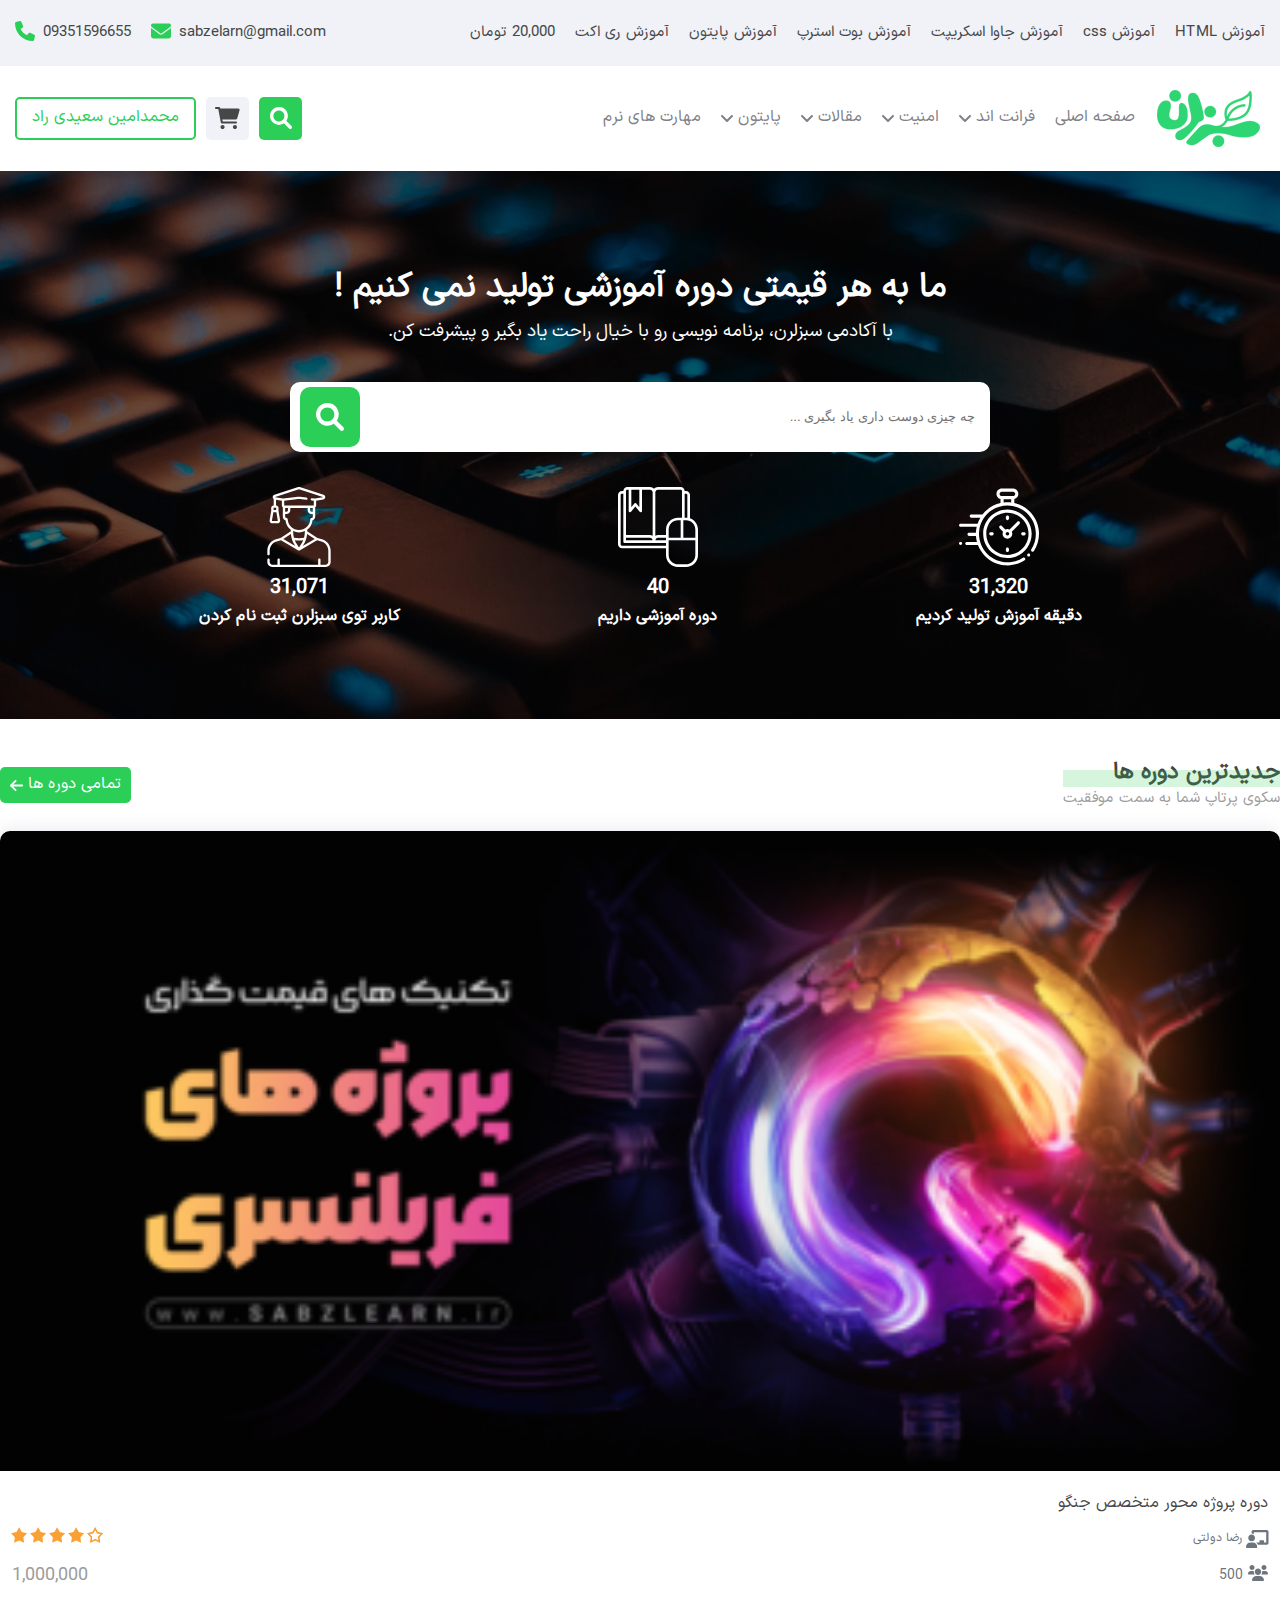
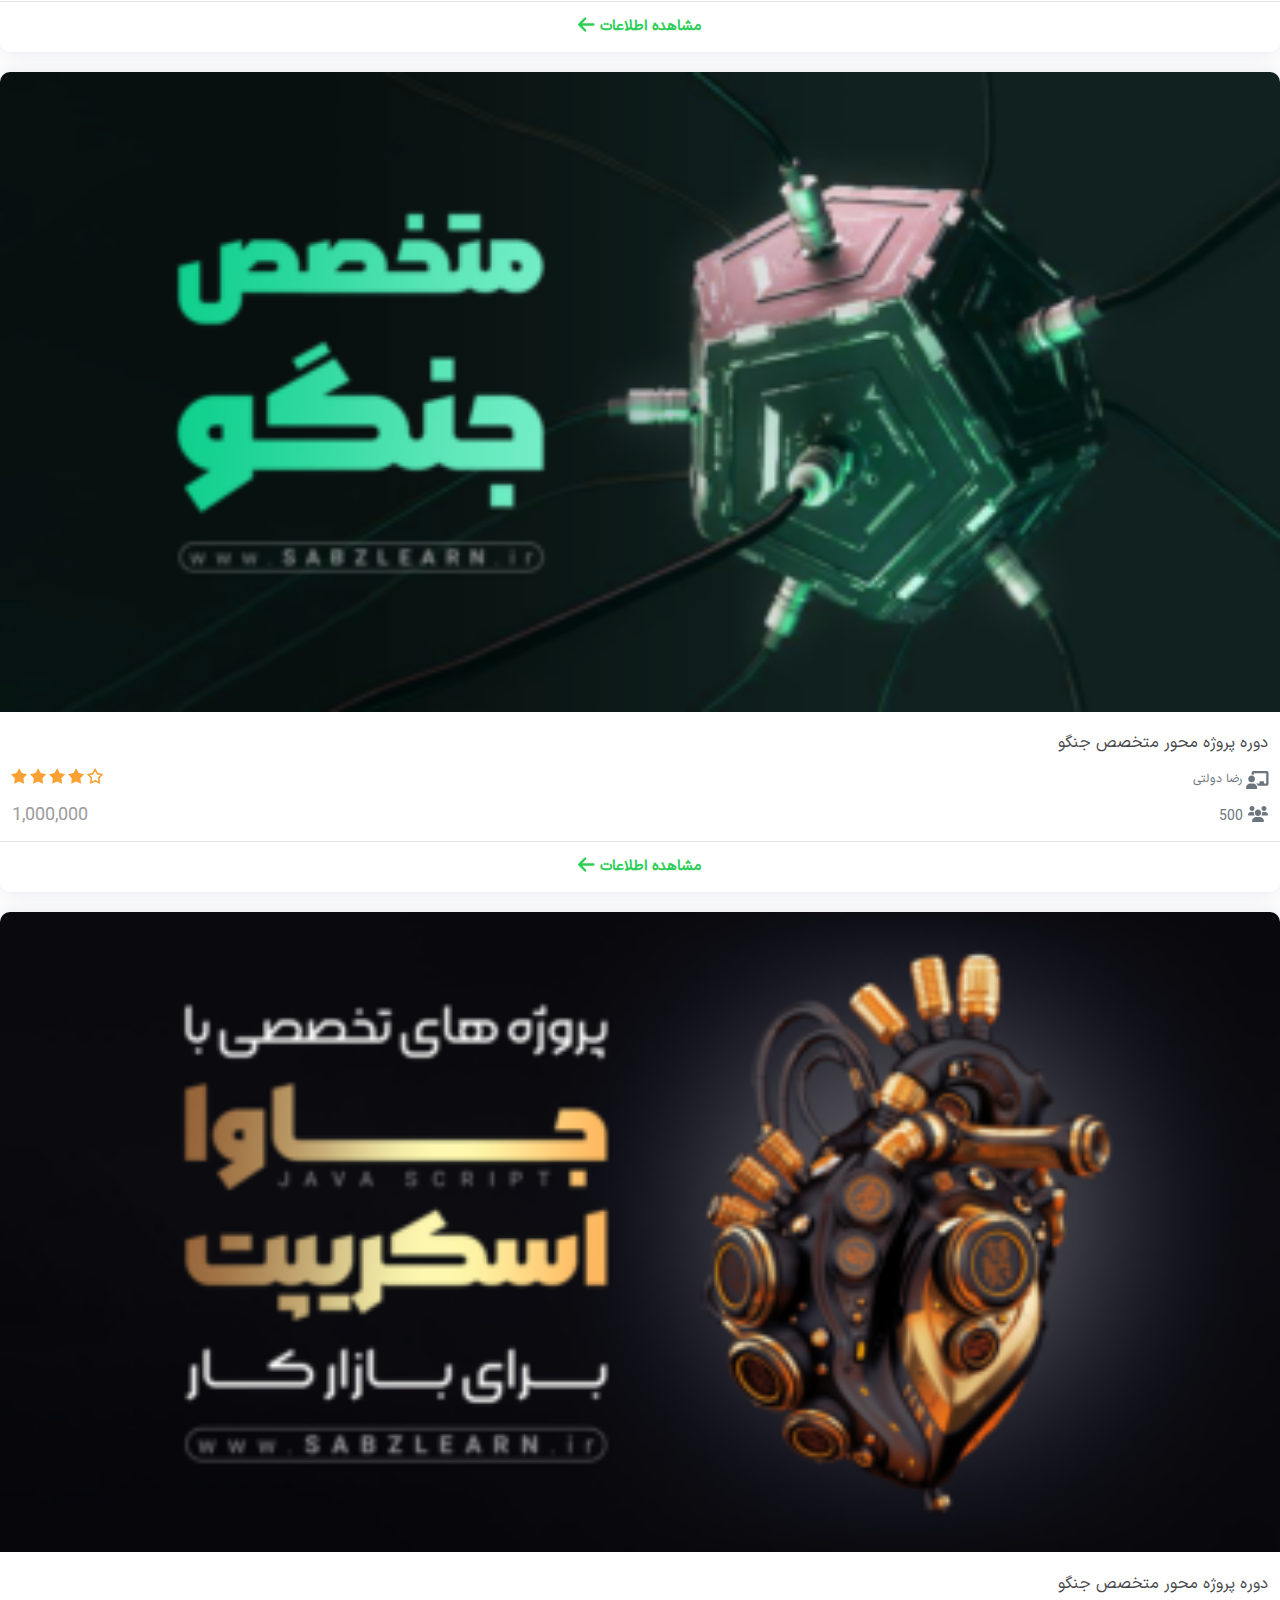
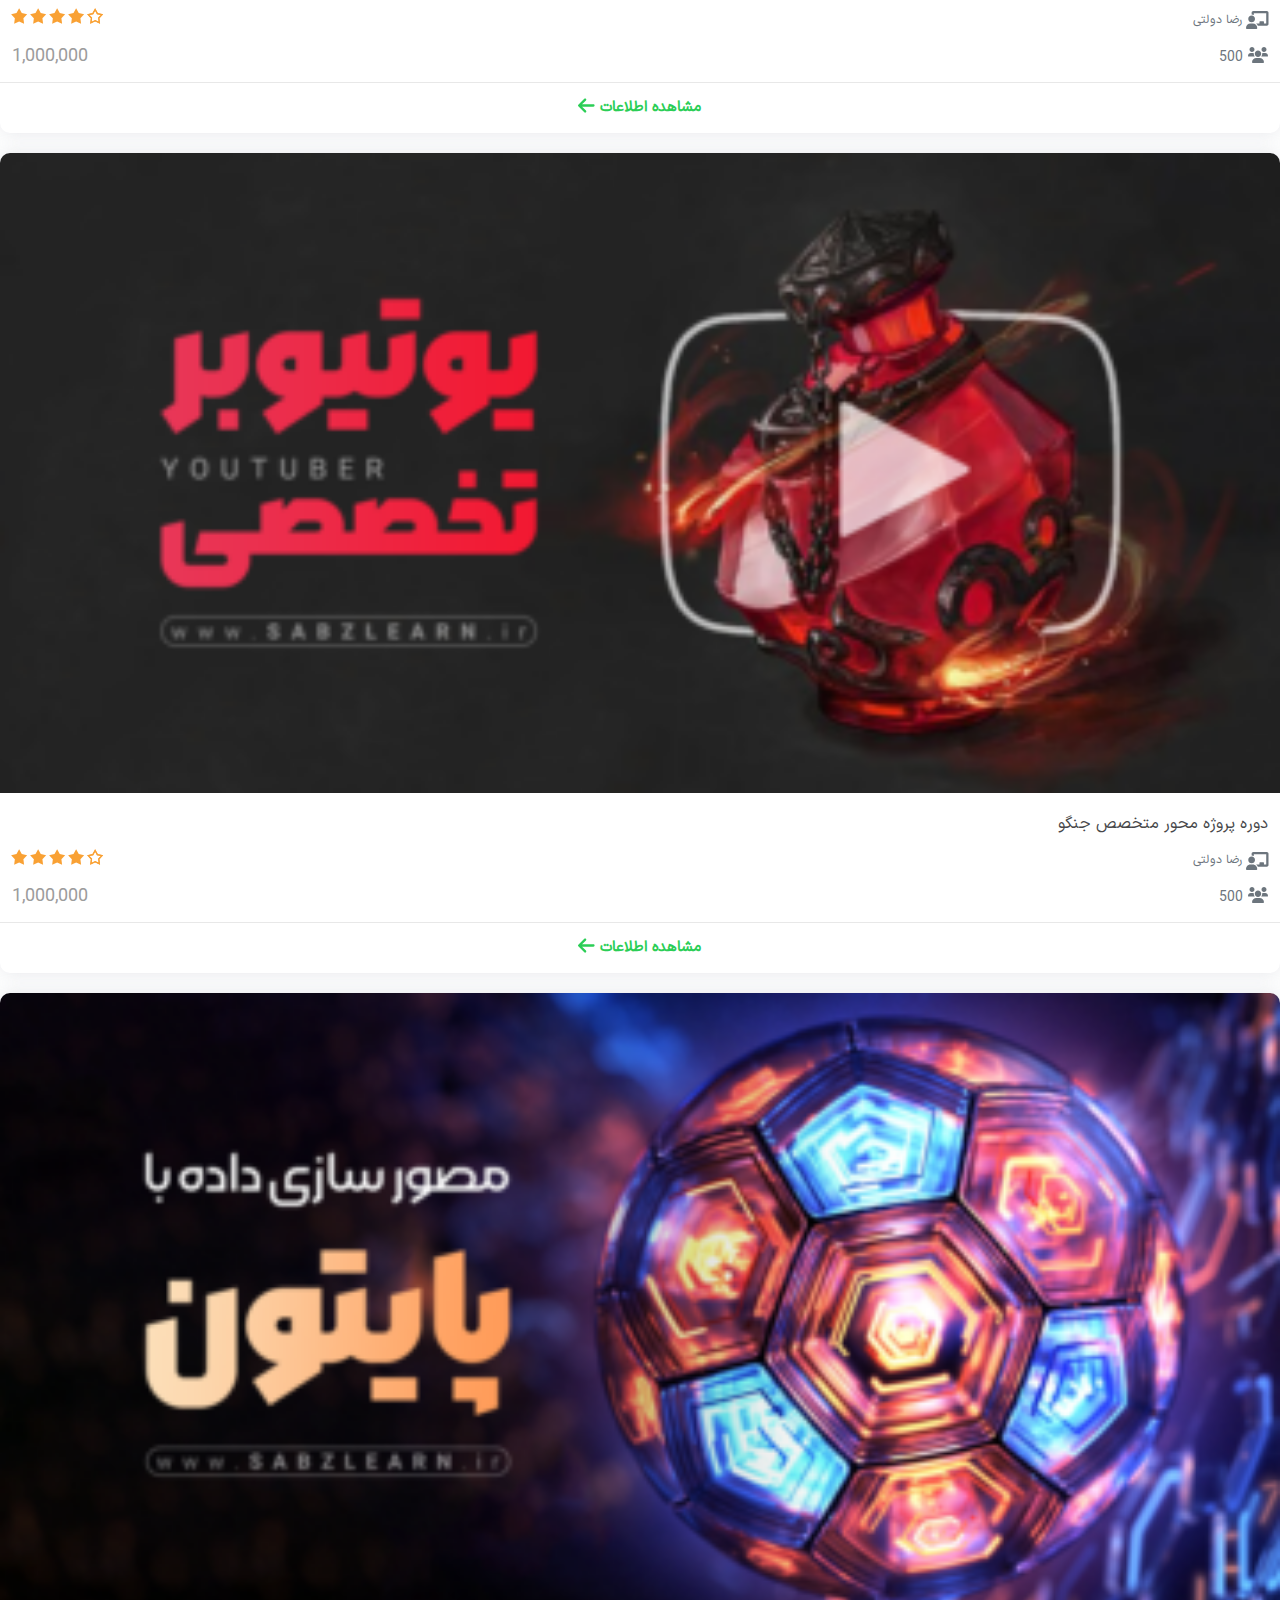
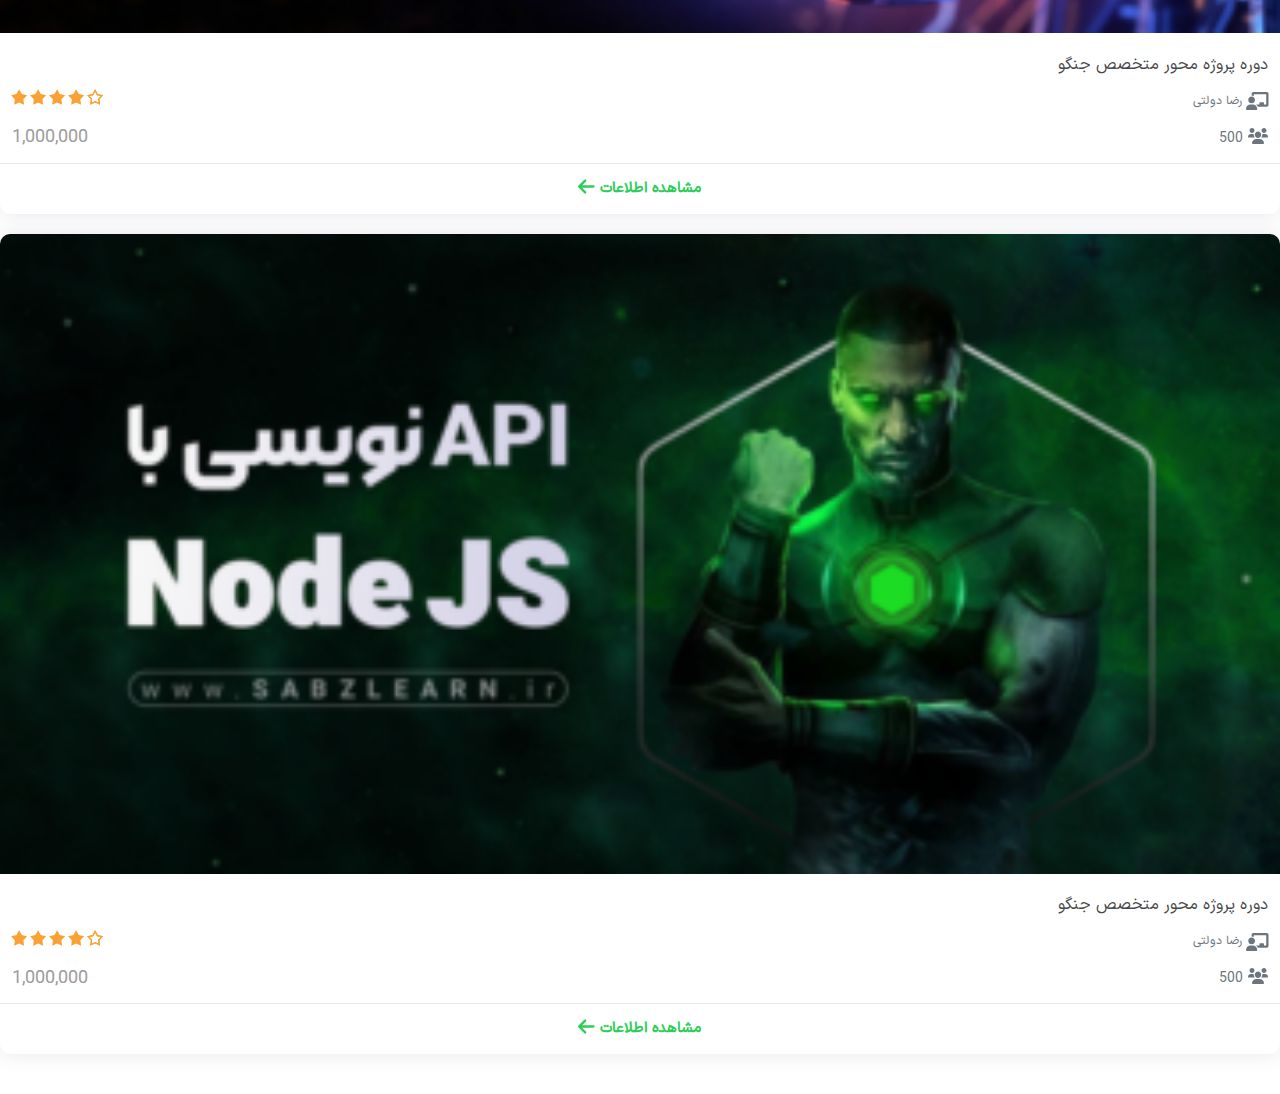
==== index.html @ 4cb20572 "feat(dev-design): Developing Latest Courses-section & Latest Courses-styles" ====
<!DOCTYPE html>
<html lang="en">
  <head>
    <meta charset="UTF-8" />
    <meta name="viewport" content="width=device-width, initial-scale=1.0" />
    <link rel="stylesheet" href="vendor/BootStrap/bootstrap.min.css" />
    <link rel="stylesheet" href="./vendor/FontAwesome5/all.min.css" />
    <link rel="stylesheet" href="./css/reset.css" />
    <link rel="stylesheet" href="./css/index.css" />
    <title>سبزلرن | صفحه اصلی<</title>
  </head>
  <body>
    <!-- Start Header -->
    <header class="header">
      <!-- Top-Bar -->
      <div class="top-bar">
        <div class="container-fluid">
          <div class="top-bar__content">
            <div class="top-bar__right">
              <ul class="top-bar__menu">
                <li class="top-bar__item">
                  <a href="" class="top-bar__link">آموزش HTML</a>
                </li>
                <li class="top-bar__item">
                  <a href="" class="top-bar__link">آموزش css</a>
                </li>
                <li class="top-bar__item">
                  <a href="" class="top-bar__link">آموزش جاوا اسکریپت</a>
                </li>
                <li class="top-bar__item">
                  <a href="" class="top-bar__link">آموزش بوت استرپ</a>
                </li>
                <li class="top-bar__item">
                  <a href="" class="top-bar__link">آموزش پایتون</a>
                </li>
                <li class="top-bar__item">
                  <a href="" class="top-bar__link">آموزش ری اکت</a>
                </li>
                <li class="top-bar__item">
                  <a href="" class="top-bar__link">20,000 تومان</a>
                </li>
              </ul>
            </div>
            <div class="top-bar__left">
              <div class="top-bar__email">
                <a href="#" class="top-bar__email-text">sabzelarn@gmail.com</a>
                <i class="fas fa-envelope top-bar__email-icon"></i>
              </div>
              <div class="top-bar__phone">
                <a href="#" class="top-bar__phone-text">09351596655</a>
                <i class="fas fa-phone top-bar__phone-icon"></i>
              </div>
            </div>
          </div>
        </div>
      </div>
      <!-- Main-Header -->
      <div class="main-header">
        <div class="container-fluid">
          <div class="main-header__content">
            <div class="main-header__right">
              <img src="images/logo/Logo.png" class="main-header__logo" alt="لوگوی سبزلرن" />
              <ul class="main-header__menu">
                <li class="main-header__item">
                  <a href="#" class="main-header__link">صفحه اصلی</a>
                </li>

                <li class="main-header__item">
                  <a href="#" class="main-header__link"
                    >فرانت اند
                    <i class="fas fa-angle-down main-header__link-icon"></i>
                    <ul class="main-header__dropwodn">
                      <li class="main-header__dropdown-item">
                        <a href="#" class="main-header__dropwodn-link">آموزش Html</a>
                      </li>
                      <li class="main-header__dropdown-item">
                        <a href="#" class="main-header__dropwodn-link">آموزش Css</a>
                      </li>
                      <li class="main-header__dropdown-item">
                        <a href="#" class="main-header__dropwodn-link">آموزش جاوا اسکریپت</a>
                      </li>
                      <li class="main-header__dropdown-item">
                        <a href="#" class="main-header__dropwodn-link">آموزش FlexBox</a>
                      </li>
                      <li class="main-header__dropdown-item">
                        <a href="#" class="main-header__dropwodn-link">آموزش جامع ری‌اکت</a>
                      </li>
                    </ul>
                  </a>
                </li>
                <li class="main-header__item">
                  <a href="#" class="main-header__link"
                    >امنیت
                    <i class="fas fa-angle-down main-header__link-icon"></i>
                    <ul class="main-header__dropwodn">
                      <li class="main-header__dropdown-item">
                        <a href="#" class="main-header__dropwodn-link">آموزش کالی لینوکس</a>
                      </li>
                      <li class="main-header__dropdown-item">
                        <a href="#" class="main-header__dropwodn-link">آموزش پایتون سیاه</a>
                      </li>
                      <li class="main-header__dropdown-item">
                        <a href="#" class="main-header__dropwodn-link">آموزش جاوا اسکریپت سیاه</a>
                      </li>
                      <li class="main-header__dropdown-item">
                        <a href="#" class="main-header__dropwodn-link">آموزش شبکه</a>
                      </li>
                    </ul>
                  </a>
                </li>
                <li class="main-header__item">
                  <a href="#" class="main-header__link"
                    >مقالات
                    <i class="fas fa-angle-down main-header__link-icon"></i>
                    <ul class="main-header__dropwodn">
                      <li class="main-header__dropdown-item">
                        <a href="#" class="main-header__dropwodn-link">توسعه وب</a>
                      </li>
                      <li class="main-header__dropdown-item">
                        <a href="#" class="main-header__dropwodn-link">جاوا اسکریپت</a>
                      </li>
                      <li class="main-header__dropdown-item">
                        <a href="#" class="main-header__dropwodn-link">فرانت اند</a>
                      </li>
                    </ul>
                  </a>
                </li>
                <li class="main-header__item">
                  <a href="#" class="main-header__link"
                    >پایتون
                    <i class="fas fa-angle-down main-header__link-icon"></i>
                    <ul class="main-header__dropwodn">
                      <li class="main-header__dropdown-item">
                        <a href="#" class="main-header__dropwodn-link">دوره متخصص پایتون</a>
                      </li>
                      <li class="main-header__dropdown-item">
                        <a href="#" class="main-header__dropwodn-link">دوره هوش مصنوعی با پایتون</a>
                      </li>
                      <li class="main-header__dropdown-item">
                        <a href="#" class="main-header__dropwodn-link">دوره متخصص جنگو</a>
                      </li>
                    </ul>
                  </a>
                </li>
                <li class="main-header__item">
                  <a href="#" class="main-header__link">مهارت های نرم</a>
                </li>
              </ul>
            </div>

            <div class="main-header__left">
              <a href="#" class="main-header__search-btn">
                <i class="fas fa-search main-header__search-icon"></i>
              </a>
              <a href="#" class="main-header__cart-btn">
                <i class="fas fa-shopping-cart main-header__cart-icon"></i>
              </a>
              <a href="#" class="main-header__profile">
                <span class="main-header__profile-text">محمدامین سعیدی راد</span>
              </a>
            </div>
          </div>
        </div>
      </div>
    </header>
    <!-- Finish Header -->

    <!-- Start Landing -->
    <section class="landing">
      <div class="container">
        <h1 class="landing__title">ما به هر قیمتی دوره آموزشی تولید نمی کنیم !</h1>
        <h2 class="landing__subtitle">با آکادمی سبزلرن، برنامه نویسی رو با خیال راحت یاد بگیر و پیشرفت کن.</h2>
        <div class="landing__searchbar">
          <input type="text" class="landing__searchbar-input" placeholder="چه چیزی دوست داری یاد بگیری ..." />
          <button class="landing__searchbar-btn" type="submit">
            <i class="fas fa-search landing__searchbar-icon"></i>
          </button>
        </div>
        <div class="landing-status">
          <div class="landing-status__item">
            <svg
              xmlns="http://www.w3.org/2000/svg"
              xmlns:xlink="http://www.w3.org/1999/xlink"
              id="Layer_1"
              x="0px"
              y="0px"
              viewBox="0 0 511.992 511.992"
              style="enable-background: new 0 0 511.992 511.992"
              xml:space="preserve"
              width="80"
              height="80"
            >
              <g id="XMLID_806_">
                <g id="XMLID_386_">
                  <path
                    id="XMLID_389_"
                    d="M511.005,279.646c-4.597-46.238-25.254-89.829-58.168-122.744    c-28.128-28.127-62.556-46.202-98.782-54.239V77.255c14.796-3.681,25.794-17.074,25.794-32.993c0-18.748-15.252-34-34-34h-72    c-18.748,0-34,15.252-34,34c0,15.918,10.998,29.311,25.793,32.993v25.479c-36.115,8.071-70.429,26.121-98.477,54.169    c-6.138,6.138-11.798,12.577-16.979,19.269c-0.251-0.019-0.502-0.038-0.758-0.038H78.167c-5.522,0-10,4.477-10,10s4.478,10,10,10    h58.412c-7.332,12.275-13.244,25.166-17.744,38.436H10c-5.522,0-10,4.477-10,10s4.478,10,10,10h103.184    c-2.882,12.651-4.536,25.526-4.963,38.437H64c-5.522,0-10,4.477-10,10s4.478,10,10,10h44.54    c0.844,12.944,2.925,25.82,6.244,38.437H50c-5.522,0-10,4.477-10,10s4.478,10,10,10h71.166    c9.81,25.951,25.141,50.274,45.999,71.132c32.946,32.946,76.582,53.608,122.868,58.181c6.606,0.652,13.217,0.975,19.819,0.975    c39.022,0,77.548-11.293,110.238-32.581c4.628-3.014,5.937-9.209,2.923-13.837s-9.209-5.937-13.837-2.923    c-71.557,46.597-167.39,36.522-227.869-23.957c-70.962-70.962-70.962-186.425,0-257.388c70.961-70.961,186.424-70.961,257.387,0    c60.399,60.4,70.529,156.151,24.086,227.673c-3.008,4.632-1.691,10.826,2.94,13.833c4.634,3.008,10.826,1.691,13.833-2.941    C504.367,371.396,515.537,325.241,511.005,279.646z M259.849,44.263c0-7.72,6.28-14,14-14h72c7.72,0,14,6.28,14,14s-6.28,14-14,14    h-1.794h-68.413h-1.793C266.129,58.263,259.849,51.982,259.849,44.263z M285.642,99.296V78.263h48.413v20.997    C317.979,97.348,301.715,97.36,285.642,99.296z"
                  ></path>
                  <path
                    id="XMLID_391_"
                    d="M445.77,425.5c-2.64,0-5.21,1.07-7.069,2.93c-1.87,1.86-2.931,4.44-2.931,7.07    c0,2.63,1.061,5.21,2.931,7.07c1.859,1.87,4.43,2.93,7.069,2.93c2.63,0,5.2-1.06,7.07-2.93c1.86-1.86,2.93-4.44,2.93-7.07    c0-2.63-1.069-5.21-2.93-7.07C450.97,426.57,448.399,425.5,445.77,425.5z"
                  ></path>
                  <path
                    id="XMLID_394_"
                    d="M310.001,144.609c-85.538,0-155.129,69.59-155.129,155.129s69.591,155.129,155.129,155.129    s155.129-69.59,155.129-155.129S395.539,144.609,310.001,144.609z M310.001,434.867c-74.511,0-135.129-60.619-135.129-135.129    s60.618-135.129,135.129-135.129S445.13,225.228,445.13,299.738S384.512,434.867,310.001,434.867z"
                  ></path>
                  <path
                    id="XMLID_397_"
                    d="M373.257,222.34l-49.53,49.529c-4.142-2.048-8.801-3.205-13.726-3.205c-4.926,0-9.584,1.157-13.726,3.205    l-22.167-22.167c-3.906-3.905-10.236-3.905-14.143,0c-3.905,3.905-3.905,10.237,0,14.142l22.167,22.167    c-2.049,4.142-3.205,8.801-3.205,13.726c0,17.134,13.939,31.074,31.074,31.074s31.074-13.94,31.074-31.074    c0-4.925-1.157-9.584-3.205-13.726l48.076-48.076v0l1.453-1.453c3.905-3.905,3.905-10.237,0-14.142    S377.164,218.435,373.257,222.34z M310.001,310.812c-6.106,0-11.074-4.968-11.074-11.074s4.968-11.074,11.074-11.074    s11.074,4.968,11.074,11.074S316.107,310.812,310.001,310.812z"
                  ></path>
                  <path
                    id="XMLID_398_"
                    d="M416.92,289.86h-9.265c-5.522,0-10,4.477-10,10s4.478,10,10,10h9.265c5.522,0,10-4.477,10-10    S422.442,289.86,416.92,289.86z"
                  ></path>
                  <path
                    id="XMLID_399_"
                    d="M212.346,289.616h-9.264c-5.522,0-10,4.477-10,10s4.478,10,10,10h9.264c5.522,0,10-4.477,10-10    S217.868,289.616,212.346,289.616z"
                  ></path>
                  <path
                    id="XMLID_400_"
                    d="M310.123,212.083c5.522,0,10-4.477,10-10v-9.264c0-5.523-4.478-10-10-10s-10,4.477-10,10v9.264    C300.123,207.606,304.601,212.083,310.123,212.083z"
                  ></path>
                  <path
                    id="XMLID_424_"
                    d="M309.879,387.393c-5.522,0-10,4.477-10,10v9.264c0,5.523,4.478,10,10,10s10-4.477,10-10v-9.264    C319.879,391.87,315.401,387.393,309.879,387.393z"
                  ></path>
                  <path
                    id="XMLID_425_"
                    d="M10,351.44c-2.63,0-5.21,1.07-7.07,2.93c-1.86,1.86-2.93,4.44-2.93,7.07c0,2.64,1.069,5.21,2.93,7.07    s4.44,2.93,7.07,2.93s5.21-1.07,7.069-2.93c1.86-1.86,2.931-4.44,2.931-7.07s-1.07-5.21-2.931-7.07    C15.21,352.51,12.63,351.44,10,351.44z"
                  ></path>
                </g>
              </g>
            </svg>
            <span class="landing-status__count">31,320</span>
            <span class="landing-status__text">دقیقه آموزش تولید کردیم</span>
          </div>
          <div class="landing-status__item">
            <svg
              xmlns="http://www.w3.org/2000/svg"
              xmlns:xlink="http://www.w3.org/1999/xlink"
              id="Capa_1"
              x="0px"
              y="0px"
              viewBox="0 0 512 512"
              style="enable-background: new 0 0 512 512"
              xml:space="preserve"
              width="80"
              height="80"
            >
              <g>
                <g>
                  <path
                    d="M460.8,200.748V51.2c-0.015-14.132-11.468-25.585-25.6-25.6h-8.533c-0.015-14.132-11.468-25.585-25.6-25.6H256    c-9.841,0.032-19.182,4.337-25.6,11.796C223.982,4.337,214.641,0.032,204.8,0H59.733c-14.132,0.015-25.585,11.468-25.6,25.6H25.6    C11.468,25.615,0.015,37.068,0,51.2v315.733c0.015,14.132,11.468,25.585,25.6,25.6h281.6V435.2    c0.049,42.395,34.405,76.751,76.8,76.8h51.2c42.395-0.049,76.751-34.405,76.8-76.8V273.067    C511.943,240.559,491.442,211.602,460.8,200.748z M426.667,42.667h8.533c4.71,0.006,8.527,3.823,8.533,8.533v145.57    c-2.833-0.326-5.682-0.494-8.533-0.503h-8.533V42.667z M85.333,17.067h51.2v112.208l-18.938-23.671    c-1.618-2.025-4.07-3.204-6.662-3.204c-2.592,0-5.044,1.179-6.662,3.204l-18.938,23.671V17.067z M51.2,25.6    c0.006-4.71,3.823-8.527,8.533-8.533h8.533V153.6c-0.002,3.625,2.287,6.854,5.708,8.054c3.42,1.2,7.225,0.107,9.488-2.725    l27.471-34.337l27.471,34.337c1.618,2.026,4.07,3.205,6.662,3.204c2.264,0.002,4.435-0.897,6.036-2.497    c1.601-1.601,2.499-3.772,2.497-6.036V17.067h51.2c9.422,0.009,17.057,7.645,17.067,17.067v278.34    c-5.344-3.407-11.542-5.235-17.879-5.274H51.2V25.6z M51.2,324.267h152.788c9.391,0.329,17.019,7.693,17.678,17.067H51.2V324.267z     M307.2,375.467H25.6c-4.71-0.006-8.527-3.823-8.533-8.533V51.2c0.006-4.71,3.823-8.527,8.533-8.533h8.533v307.2    c0,4.713,3.82,8.533,8.533,8.533H307.2V375.467z M307.2,341.333h-68.066c0.671-9.384,8.317-16.748,17.72-17.067H307.2V341.333z     M307.2,307.2h-50.346c-6.352,0.038-12.565,1.871-17.921,5.286V34.133c0.009-9.422,7.645-17.057,17.067-17.067h145.067    c4.71,0.006,8.527,3.823,8.533,8.533v170.667H384c-42.395,0.049-76.751,34.405-76.8,76.8V307.2z M401.067,213.333v110.933h-76.8    v-51.2c0.037-32.974,26.759-59.696,59.733-59.733H401.067z M494.933,435.2c-0.037,32.974-26.759,59.696-59.733,59.733H384    c-32.974-0.037-59.696-26.759-59.733-59.733v-93.867h170.667V435.2z M494.933,324.267h-76.8V213.333H435.2    c32.974,0.037,59.696,26.759,59.733,59.733V324.267z"
                  ></path>
                </g>
              </g>
              <g></g>
              <g></g>
              <g></g>
              <g></g>
              <g></g>
              <g></g>
              <g></g>
              <g></g>
              <g></g>
              <g></g>
              <g></g>
              <g></g>
              <g></g>
              <g></g>
              <g></g>
            </svg>
            <span class="landing-status__count">40</span>
            <span class="landing-status__text">دوره آموزشی داریم</span>
          </div>
          <div class="landing-status__item">
            <svg xmlns="http://www.w3.org/2000/svg" id="Capa_1" height="80" viewBox="0 0 512 512" width="80">
              <g>
                <path
                  d="m403.802 334.499-30.049-8.823-65.376-42.701v-9.784c18.928-14.277 31.926-36.1 34.342-61.115 9.493-1.528 16.766-9.777 16.766-19.693v-26.905c0-.104-.011-.206-.016-.31v-34.082c3.782-2.708 6.182-7.119 6.182-12.067v-31.19l45.117-7.685c7.415-1.263 12.747-7.152 13.271-14.655.522-7.503-3.941-14.075-11.108-16.354l-152.097-48.378c-3.174-1.01-6.526-1.009-9.698-.001l-152.099 48.379c-7.167 2.279-11.631 8.851-11.108 16.353.332 4.767 2.61 8.877 6.126 11.569v40.787h-.372c-8.565 0-15.533 6.968-15.533 15.533v20.246l-10.027 58.852c-1.733 10.179 6.107 19.496 16.457 19.496h33.949c10.327 0 18.194-9.295 16.457-19.497l-10.027-58.851v-20.246c0-8.565-6.968-15.533-15.533-15.533h-.371v-36.363l37.294 6.352v31.186c0 4.927 2.389 9.331 6.153 12.043l.014 34.419v26.902c0 9.917 7.273 18.165 16.766 19.693 2.415 25.001 15.399 46.814 34.309 61.092v9.83l-65.362 42.693-30.025 8.813c-32.129 9.43-54.815 38.927-54.815 73.215v22.352c0 4.142 3.357 7.5 7.5 7.5s7.5-3.357 7.5-7.5v-22.352c0-27.024 18.109-51.213 44.04-58.823l27.976-8.212 111.766 66.413c2.269 1.348 5.271 1.42 7.662 0l111.773-66.417 27.973 8.212c25.927 7.612 44.036 31.8 44.036 58.822v72.438c0 9.291-7.559 16.85-16.85 16.85h-33.057v-32.328c0-4.142-3.357-7.5-7.5-7.5-4.142 0-7.5 3.357-7.5 7.5v32.328h-245.448v-32.328c0-4.142-3.357-7.5-7.5-7.5s-7.5 3.357-7.5 7.5v32.328h-33.023c-9.291 0-16.85-7.559-16.85-16.85v-15.022c0-4.142-3.357-7.5-7.5-7.5s-7.5 3.357-7.5 7.5v15.021c0 17.562 14.287 31.849 31.849 31.849h341.527c17.562 0 31.849-14.287 31.849-31.849v-72.438c0-33.48-21.912-63.555-54.81-73.214zm-285.274-117.528h-33.948c-1.049 0-1.849-.937-1.671-1.978l9.07-53.236h19.15l9.07 53.235c.177 1.039-.617 1.979-1.671 1.979zm-8.569-83.594v13.381h-16.811v-13.381c0-.295.239-.534.534-.534h15.742c.296-.001.535.239.535.534zm119.218 239.794 2.985 4.588-76.569-45.497 48.601-31.745c2.204 25.86 10.728 50.745 24.983 72.654zm-.052-32.375c17.653 2.508 36.087 2.51 53.75 0-3.413 8.398-7.619 16.502-12.624 24.196l-14.251 21.904-14.251-21.904c-5.005-7.694-9.211-15.798-12.624-24.196zm53.698 32.375c14.255-21.909 22.779-46.794 24.982-72.654l48.601 31.744-76.568 45.498zm43.871-239.292h17.776v24.098h-8.823c-4.937 0-8.954-4.016-8.954-8.953v-15.145zm-223.111-70.45 152.101-48.38c.195-.062.405-.063.603.001l152.1 48.379c.314.1.745.236.69 1.017-.055.78-.5.855-.826.911l-50.288 8.565-18.88-2.335c-4.108-.509-7.854 2.413-8.363 6.523-.508 4.111 2.413 7.855 6.523 8.363l13.41 1.659v30.748l-189.305-.007v-30.742l77.607-9.603c11.304-1.397 22.764-1.397 34.06 0l29.373 3.633c4.11.509 7.855-2.412 8.364-6.522.509-4.111-2.412-7.855-6.522-8.364l-29.373-3.633c-12.517-1.549-25.217-1.549-37.743 0l-83.094 10.282-50.303-8.567c-.326-.056-.771-.131-.826-.911-.054-.781.377-.918.692-1.017zm63.928 94.548-.01-24.098h17.805v15.146c0 4.936-4.016 8.953-8.954 8.953h-8.841zm16.507 50.244c-.386-6.107-5.462-10.891-11.555-10.891-2.729 0-4.949-2.22-4.949-4.948v-19.405h8.838c13.207 0 23.953-10.745 23.953-23.952v-15.146h111.389v15.146c0 13.207 10.746 23.952 23.953 23.952h8.838v19.405c0 2.728-2.22 4.948-4.949 4.948-6.093 0-11.169 4.784-11.555 10.892-2.389 37.869-34.007 67.534-71.982 67.534s-69.592-29.665-71.981-67.535zm71.982 82.534c13.339 0 26.017-3.05 37.378-8.473v4.753c0 12.823-1.73 25.472-5.061 37.672-20.382 3.886-43.425 4.043-64.634 0-3.331-12.199-5.061-24.848-5.061-37.672 0-.159-.022-.314-.032-.471-.002-.031.001-.062-.001-.093v-4.204c11.369 5.432 24.059 8.488 37.411 8.488z"
                ></path>
              </g>
            </svg>
            <span class="landing-status__count">31,071</span>
            <span class="landing-status__text">کاربر توی سبزلرن ثبت نام کردن</span>
          </div>
        </div>
      </div>
    </section>
    <!-- Finish Landing -->

    <!-- Start Latest Courses -->
    <div class="courses">
      <div class="container">
        <div class="courses-header">
          <div class="courses-header__right">
            <span class="courses-header__title title">جدیدترین دوره ها</span>
            <span class="courses-header__text">سکوی پرتاپ شما به سمت موفقیت</span>
          </div>
          <div class="courses-header__left">
            <a href="#" class="courses-header__link">
              تمامی دوره ها
              <i class="fas fa-arrow-left courses-header__icon"></i>
            </a>
          </div>
        </div>
        <div class="courses-content">
          <div class="container">
            <div class="row">
              <div class="col-4">
                <div class="course-box">
                  <a href="#">
                    <img src="images/courses/fareelancer.png" alt="Course img" class="course-box__img" />
                  </a>
                  <div class="course-box__main">
                    <a href="#" class="course-box__title">دوره پروژه محور متخصص جنگو</a>

                    <div class="course-box__rating-teacher">
                      <div class="course-box__teacher">
                        <i class="fas fa-chalkboard-teacher course-box__teacher-icon"></i>
                        <a href="#" class="course-box__teacher-link">رضا دولتی</a>
                      </div>
                      <div class="course-box__rating">
                        <img src="images/svgs/star.svg" alt="rating" class="course-box__star" />
                        <img src="images/svgs/star_fill.svg" alt="rating" class="course-box__star" />
                        <img src="images/svgs/star_fill.svg" alt="rating" class="course-box__star" />
                        <img src="images/svgs/star_fill.svg" alt="rating" class="course-box__star" />
                        <img src="images/svgs/star_fill.svg" alt="rating" class="course-box__star" />
                      </div>
                    </div>

                    <div class="course-box__status">
                      <div class="course-box__users">
                        <i class="fas fa-users course-box__users-icon"></i>
                        <span class="course-box__users-text">500</span>
                      </div>
                      <span class="course-box__price">1,000,000</span>
                    </div>
                  </div>
                  <div class="course-box__footer">
                    <a href="#" class="course-box__footer-link">
                      مشاهده اطلاعات
                      <i class="fas fa-arrow-left course-box__footer-icon"></i>
                    </a>
                  </div>
                </div>
              </div>
              <div class="col-4">
                <div class="course-box">
                  <a href="#">
                    <img src="images/courses/jango.png" alt="Course img" class="course-box__img" />
                  </a>
                  <div class="course-box__main">
                    <a href="#" class="course-box__title">دوره پروژه محور متخصص جنگو</a>

                    <div class="course-box__rating-teacher">
                      <div class="course-box__teacher">
                        <i class="fas fa-chalkboard-teacher course-box__teacher-icon"></i>
                        <a href="#" class="course-box__teacher-link">رضا دولتی</a>
                      </div>
                      <div class="course-box__rating">
                        <img src="images/svgs/star.svg" alt="rating" class="course-box__star" />
                        <img src="images/svgs/star_fill.svg" alt="rating" class="course-box__star" />
                        <img src="images/svgs/star_fill.svg" alt="rating" class="course-box__star" />
                        <img src="images/svgs/star_fill.svg" alt="rating" class="course-box__star" />
                        <img src="images/svgs/star_fill.svg" alt="rating" class="course-box__star" />
                      </div>
                    </div>
                    <div class="course-box__status">
                      <div class="course-box__users">
                        <i class="fas fa-users course-box__users-icon"></i>
                        <span class="course-box__users-text">500</span>
                      </div>
                      <span class="course-box__price">1,000,000</span>
                    </div>
                  </div>
                  <div class="course-box__footer">
                    <a href="#" class="course-box__footer-link">
                      مشاهده اطلاعات
                      <i class="fas fa-arrow-left course-box__footer-icon"></i>
                    </a>
                  </div>
                </div>
              </div>
              <div class="col-4">
                <div class="course-box">
                  <a href="#">
                    <img src="images/courses/js_project.png" alt="Course img" class="course-box__img" />
                  </a>
                  <div class="course-box__main">
                    <a href="#" class="course-box__title">دوره پروژه محور متخصص جنگو</a>
                    <div class="course-box__rating-teacher">
                      <div class="course-box__teacher">
                        <i class="fas fa-chalkboard-teacher course-box__teacher-icon"></i>
                        <a href="#" class="course-box__teacher-link">رضا دولتی</a>
                      </div>
                      <div class="course-box__rating">
                        <img src="images/svgs/star.svg" alt="rating" class="course-box__star" />
                        <img src="images/svgs/star_fill.svg" alt="rating" class="course-box__star" />
                        <img src="images/svgs/star_fill.svg" alt="rating" class="course-box__star" />
                        <img src="images/svgs/star_fill.svg" alt="rating" class="course-box__star" />
                        <img src="images/svgs/star_fill.svg" alt="rating" class="course-box__star" />
                      </div>
                    </div>
                    <div class="course-box__status">
                      <div class="course-box__users">
                        <i class="fas fa-users course-box__users-icon"></i>
                        <span class="course-box__users-text">500</span>
                      </div>
                      <span class="course-box__price">1,000,000</span>
                    </div>
                  </div>
                  <div class="course-box__footer">
                    <a href="#" class="course-box__footer-link">
                      مشاهده اطلاعات
                      <i class="fas fa-arrow-left course-box__footer-icon"></i>
                    </a>
                  </div>
                </div>
              </div>
              <div class="col-4">
                <div class="course-box">
                  <a href="#">
                    <img src="images/courses/youtuber.png" alt="Course img" class="course-box__img" />
                  </a>
                  <div class="course-box__main">
                    <a href="#" class="course-box__title">دوره پروژه محور متخصص جنگو</a>
                    <div class="course-box__rating-teacher">
                      <div class="course-box__teacher">
                        <i class="fas fa-chalkboard-teacher course-box__teacher-icon"></i>
                        <a href="#" class="course-box__teacher-link">رضا دولتی</a>
                      </div>
                      <div class="course-box__rating">
                        <img src="images/svgs/star.svg" alt="rating" class="course-box__star" />
                        <img src="images/svgs/star_fill.svg" alt="rating" class="course-box__star" />
                        <img src="images/svgs/star_fill.svg" alt="rating" class="course-box__star" />
                        <img src="images/svgs/star_fill.svg" alt="rating" class="course-box__star" />
                        <img src="images/svgs/star_fill.svg" alt="rating" class="course-box__star" />
                      </div>
                    </div>
                    <div class="course-box__status">
                      <div class="course-box__users">
                        <i class="fas fa-users course-box__users-icon"></i>
                        <span class="course-box__users-text">500</span>
                      </div>
                      <span class="course-box__price">1,000,000</span>
                    </div>
                  </div>
                  <div class="course-box__footer">
                    <a href="#" class="course-box__footer-link">
                      مشاهده اطلاعات
                      <i class="fas fa-arrow-left course-box__footer-icon"></i>
                    </a>
                  </div>
                </div>
              </div>
              <div class="col-4">
                <div class="course-box">
                  <a href="#">
                    <img src="images/courses/python.png" alt="Course img" class="course-box__img" />
                  </a>
                  <div class="course-box__main">
                    <a href="#" class="course-box__title">دوره پروژه محور متخصص جنگو</a>
                    <div class="course-box__rating-teacher">
                      <div class="course-box__teacher">
                        <i class="fas fa-chalkboard-teacher course-box__teacher-icon"></i>
                        <a href="#" class="course-box__teacher-link">رضا دولتی</a>
                      </div>
                      <div class="course-box__rating">
                        <img src="images/svgs/star.svg" alt="rating" class="course-box__star" />
                        <img src="images/svgs/star_fill.svg" alt="rating" class="course-box__star" />
                        <img src="images/svgs/star_fill.svg" alt="rating" class="course-box__star" />
                        <img src="images/svgs/star_fill.svg" alt="rating" class="course-box__star" />
                        <img src="images/svgs/star_fill.svg" alt="rating" class="course-box__star" />
                      </div>
                    </div>
                    <div class="course-box__status">
                      <div class="course-box__users">
                        <i class="fas fa-users course-box__users-icon"></i>
                        <span class="course-box__users-text">500</span>
                      </div>
                      <span class="course-box__price">1,000,000</span>
                    </div>
                  </div>
                  <div class="course-box__footer">
                    <a href="#" class="course-box__footer-link">
                      مشاهده اطلاعات
                      <i class="fas fa-arrow-left course-box__footer-icon"></i>
                    </a>
                  </div>
                </div>
              </div>
              <div class="col-4">
                <div class="course-box">
                  <a href="#">
                    <img src="images/courses/nodejs.png" alt="Course img" class="course-box__img" />
                  </a>
                  <div class="course-box__main">
                    <a href="#" class="course-box__title">دوره پروژه محور متخصص جنگو</a>
                    <div class="course-box__rating-teacher">
                      <div class="course-box__teacher">
                        <i class="fas fa-chalkboard-teacher course-box__teacher-icon"></i>
                        <a href="#" class="course-box__teacher-link">رضا دولتی</a>
                      </div>
                      <div class="course-box__rating">
                        <img src="images/svgs/star.svg" alt="rating" class="course-box__star" />
                        <img src="images/svgs/star_fill.svg" alt="rating" class="course-box__star" />
                        <img src="images/svgs/star_fill.svg" alt="rating" class="course-box__star" />
                        <img src="images/svgs/star_fill.svg" alt="rating" class="course-box__star" />
                        <img src="images/svgs/star_fill.svg" alt="rating" class="course-box__star" />
                      </div>
                    </div>
                    <div class="course-box__status">
                      <div class="course-box__users">
                        <i class="fas fa-users course-box__users-icon"></i>
                        <span class="course-box__users-text">500</span>
                      </div>
                      <span class="course-box__price">1,000,000</span>
                    </div>
                  </div>
                  <div class="course-box__footer">
                    <a href="#" class="course-box__footer-link">
                      مشاهده اطلاعات
                      <i class="fas fa-arrow-left course-box__footer-icon"></i>
                    </a>
                  </div>
                </div>
              </div>
            </div>
          </div>
        </div>
      </div>
    </div>
    <!-- Finish Latest Courses -->
  </body>
  <script src="./vendor/FontAwesome5/all.min.js"></script>
</html>
---- css/index.css ----
@import "./variables.css";
@import url("./font.css");
@import url("./top-bar.css");

/** Start Default Styles */

html {
  box-sizing: border-box;
  font-size: 62.5%;
}

body {
  line-height: 1.6;
  font-size: 1.6rem;
  font-family: var(--primary-font);
  direction: rtl;
}

*,
*::after,
*::before {
  outline: none;
  box-sizing: inherit;
}

a {
  text-decoration: none;
  color: var(--dark-color);
  transition: all 400ms ease;
}

a:hover {
  color: var(--primary-blue);
}

i {
  user-select: none;
}

/* End Default Styles */

/** Start Main-Header Styles */

.main-header {
}
.main-header__content {
  display: flex;
  align-items: center;
  justify-content: space-between;
  padding: 2rem 1.5rem;
}

/* Main-Header__right */
.main-header__right {
  display: flex;
  gap: 2rem;
}
.main-header__logo {
}
.main-header__menu {
  display: flex;
  align-items: center;
  gap: 2rem;
}
.main-header__item {
  position: relative;
}
.main-header__link {
  display: flex;
  align-items: center;
  gap: 0.5rem;
  color: #7f8187;
}
.main-header__link-icon {
}
.main-header__dropwodn {
  position: absolute;
  top: 3.5rem;
  left: 0;
  right: 0;
  /* display: flex;
  flex-direction: column;
  gap: 1rem; */
  background-color: var(--white-color);
  transition: all 200ms ease-in-out;
  box-shadow: 0 0 10px 0 rgba(0, 0, 0, 0.12);
  border-radius: 0.5rem;
  width: 24rem;
  z-index: 1;
  padding: 1rem 0;
  border-bottom: 3px solid var(--primary-color);
  opacity: 0;
  visibility: hidden;
}
.main-header__item:hover .main-header__dropwodn {
  opacity: 1;
  visibility: visible;
  top: 4.5rem;
}
.main-header__dropdown-item {
}
.main-header__dropwodn-link {
  display: block;
  padding: 0.6rem 2rem;
  font-size: 1.4rem;
  color: var(--dark-color);
  transition: all 400ms ease;
}

/* Main-Header__left */
.main-header__left {
  display: flex;
  align-items: center;
  gap: 1rem;
}
.main-header__search-btn {
  display: flex;
  align-items: center;
  justify-content: center;
  width: 4.3rem;
  height: 4.3rem;
  border-radius: 0.5rem;
  background-color: var(--primary-color);
  color: var(--white-color);
}
.main-header__search-icon {
  font-size: 2.2rem;
}
.main-header__cart-btn {
  display: flex;
  align-items: center;
  justify-content: center;
  width: 4.3rem;
  height: 4.3rem;
  border-radius: 0.5rem;
  background-color: var(--primary-gray);
  color: var(--dark-color);
}
.main-header__cart-icon {
  font-size: 2.2rem;
}
.main-header__profile {
  display: flex;
  align-items: center;
  justify-content: center;
  padding: 0 1.5rem;
  height: 4.3rem;
  background-color: var(--white-color);
  border: 2px solid var(--primary-color);
  border-radius: 0.5rem;
  color: var(--primary-color);
}
.main-header__profile:hover {
  background-color: var(--primary-color);
  color: var(--white-color);
}
.main-header__profile-text {
}

/* End Main-Header Styles */

/** Start Landing Styles */

.landing {
  background: linear-gradient(rgba(0, 0, 0, 0.6), rgba(0, 0, 0, 0.6)), url(../images/background_landing.jfif) no-repeat center center;
  background-size: cover;
  background-attachment: fixed;
  text-align: center;
  padding: 9rem 0;
  color: var(--white-color);
}
.landing__title {
  font-size: 3.4rem;
  font-weight: bold;
}
.landing__subtitle {
  font-size: 1.8rem;
  margin-top: 0.3rem;
}
.landing__searchbar {
  display: flex;
  align-items: center;
  justify-content: space-between;
  width: 700px;
  margin: 3.5rem auto;
  padding: 0.5rem 1rem;
  border-radius: 1rem;
  background-color: var(--white-color);
}
.landing__searchbar-input {
  width: 90%;
  border: none;
  padding: 0 0.5rem;
}
.landing__searchbar-btn {
  display: flex;
  align-items: center;
  justify-content: center;
  border: none;
  background-color: var(--primary-color);
  width: 6rem;
  height: 6rem;
  border-radius: 1rem;
}
.landing__searchbar-icon {
  font-size: 2.8rem;
  color: var(--white-color);
}
.landing-status {
  display: flex;
  justify-content: space-evenly;
  align-items: center;
}
.landing-status__item {
  display: flex;
  flex-direction: column;
  align-items: center;
  justify-content: center;
}
.landing-status__item svg {
  fill: var(--white-color);
}
.landing-status__count {
  font-weight: bold;
  font-size: 2rem;
  margin-top: 0.5rem;
}
.landing-status__text {
  font-weight: bold;
}

/* End Landing Styles */

/* Start Lateset Courses Styles */

.courses {
  margin: 4rem 0;
}

.courses-header {
  display: flex;
  align-items: center;
  justify-content: space-between;
}

.courses-header__right {
  display: flex;
  flex-direction: column;
}

.courses-header__text {
  color: #9c9c9c;
  font-size: 1.5rem;
}

.courses-header__link {
  display: flex;
  align-items: center;
  justify-content: center;
  color: var(--white-color);
  background-color: var(--primary-color);
  padding: 0.5rem 1rem;
  border-radius: 0.5rem;
}

.courses-header__link:hover {
  color: var(--white-color);
}

.courses-header__icon {
  margin-right: 0.5rem;
  font-size: 1.5rem;
}

.course-box {
  background-color: var(--white-color);
  box-shadow: 0 0 19px rgba(168, 172, 185, 0.3);
  border-radius: 1rem;
  margin: 2rem 0;
  transition: all 400ms ease;
  overflow: hidden;
}

.course-box:hover {
  transform: translateY(-0.6rem);
}

.course-box__img {
  width: 100%;
}

.course-box__main {
  padding: 0 1.2rem;
}

.course-box__title {
  display: block;
  padding: 1rem 0;
}

.course-box__rating-teacher {
  display: flex;
  align-items: center;
  justify-content: space-between;
}

.course-box__teacher {
  display: flex;
  align-items: center;
}

.course-box__teacher-icon {
  color: #6c757d;
  font-size: 1.8rem;
}

.course-box__teacher-link {
  color: #6c757d;
  font-size: 1.2rem;
  margin-right: 0.4rem;
}

.course-box__star {
  margin: -0.2rem;
}

.course-box__status {
  display: flex;
  align-items: center;
  justify-content: space-between;
  padding: 1rem 0;
}

.course-box__users-icon {
  color: #6c757d;
  font-size: 1.6rem;
}

.course-box__users-text {
  color: #6c757d;
  font-size: 1.4rem;
}

.course-box__price {
  color: #9c9c9c;
  font-size: 1.8rem;
}

.course-box__footer {
  display: flex;
  align-items: center;
  justify-content: center;
  padding: 1.3rem 0;
  border-top: 1px solid #e8e8e8;
}

.course-box__footer-link {
  display: flex;
  align-content: center;
  justify-content: center;
  color: var(--primary-color);
  font-size: 1.5rem;
  font-weight: bold;
}

.course-box__footer-icon {
  margin-right: 0.5rem;
  font-size: 1.9rem;
}

/* Finish Lateset Courses Styles */

/* Start Helper Classes */

.title {
  font-size: 2.3rem;
  color: #444446;
  font-weight: bold;
  line-height: 1.2;
  position: relative;
}

.title::before {
  content: "";
  position: absolute;
  right: -1rem;
  width: 0.4rem;
  height: 4.4rem;
  background-color: var(--primary-color);
  border-radius: 5rem;
  transform: rotate(8deg);
}

.title::after {
  content: "";
  position: absolute;
  right: 0;
  bottom: 0;
  width: 100%;
  max-width: 250px;
  height: 60%;
  background-color: rgba(43, 206, 86, 0.2);
}
/* Finish Helper Classes */
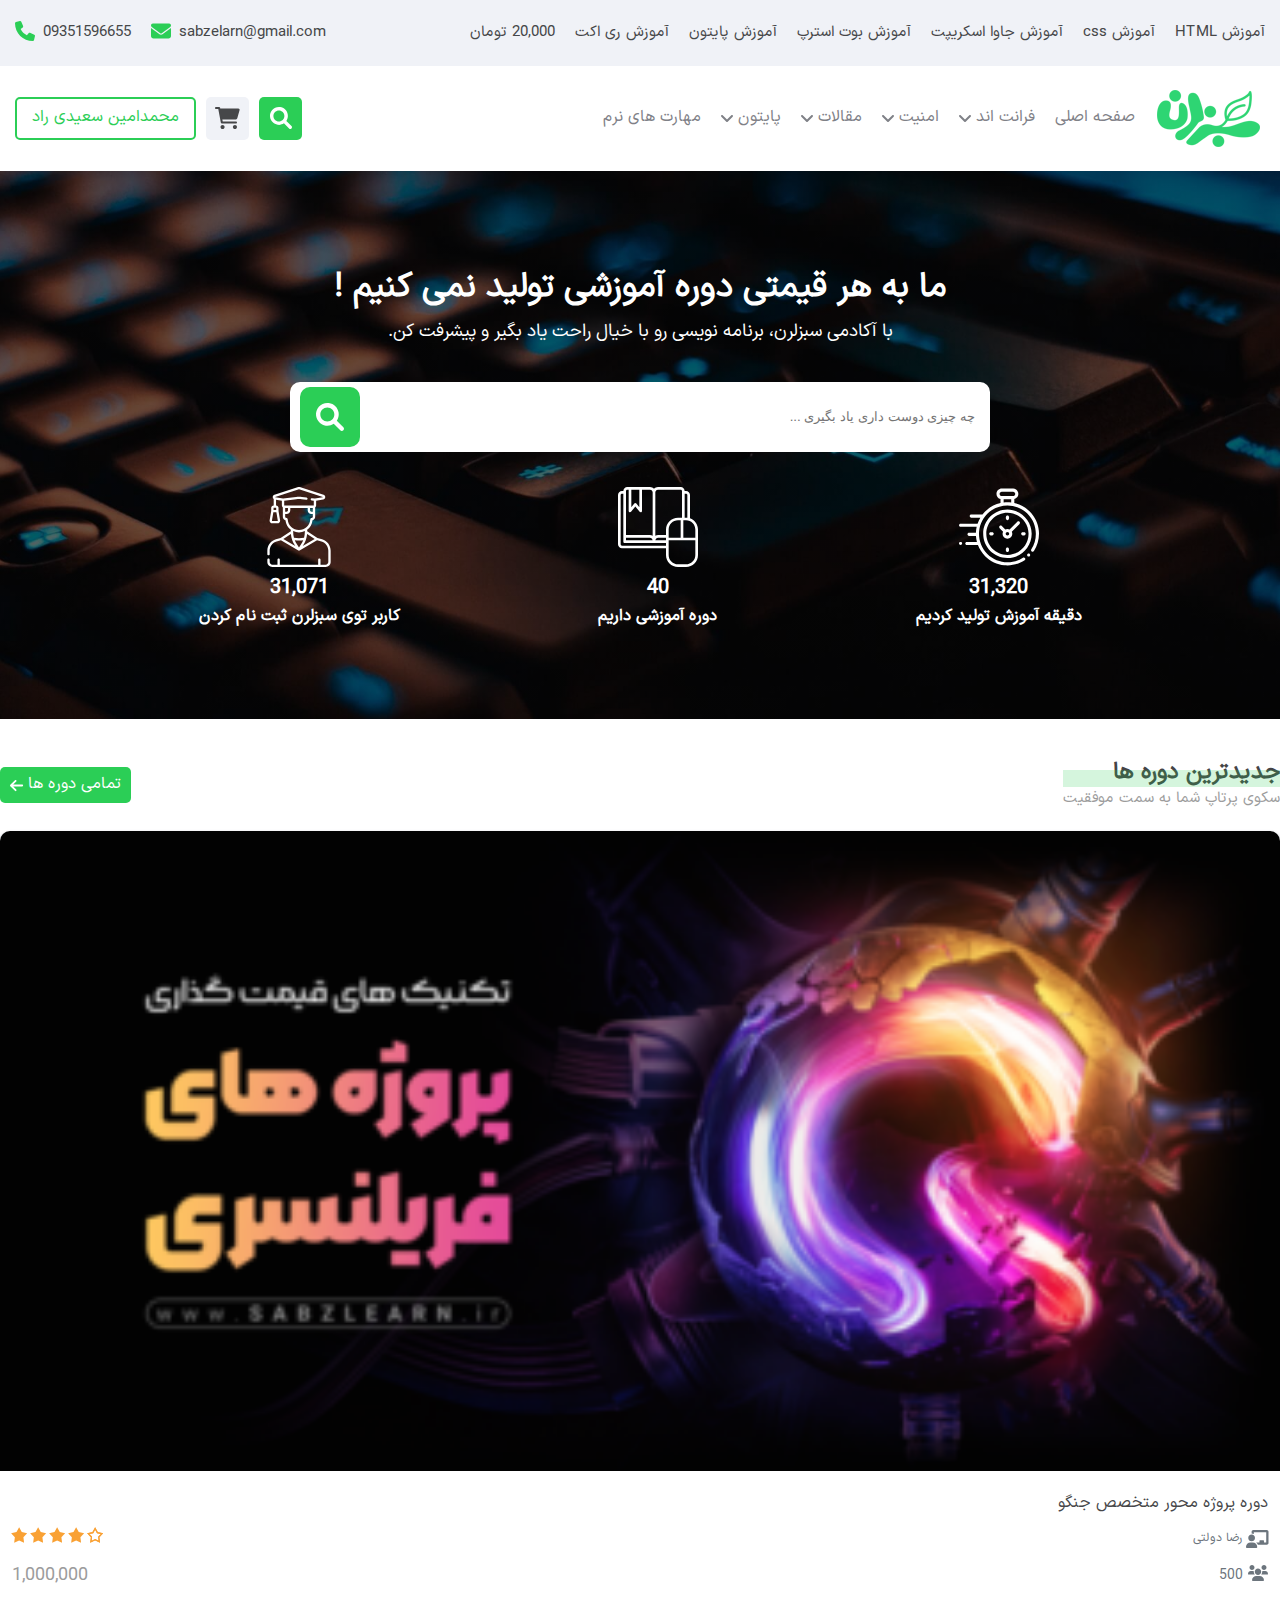
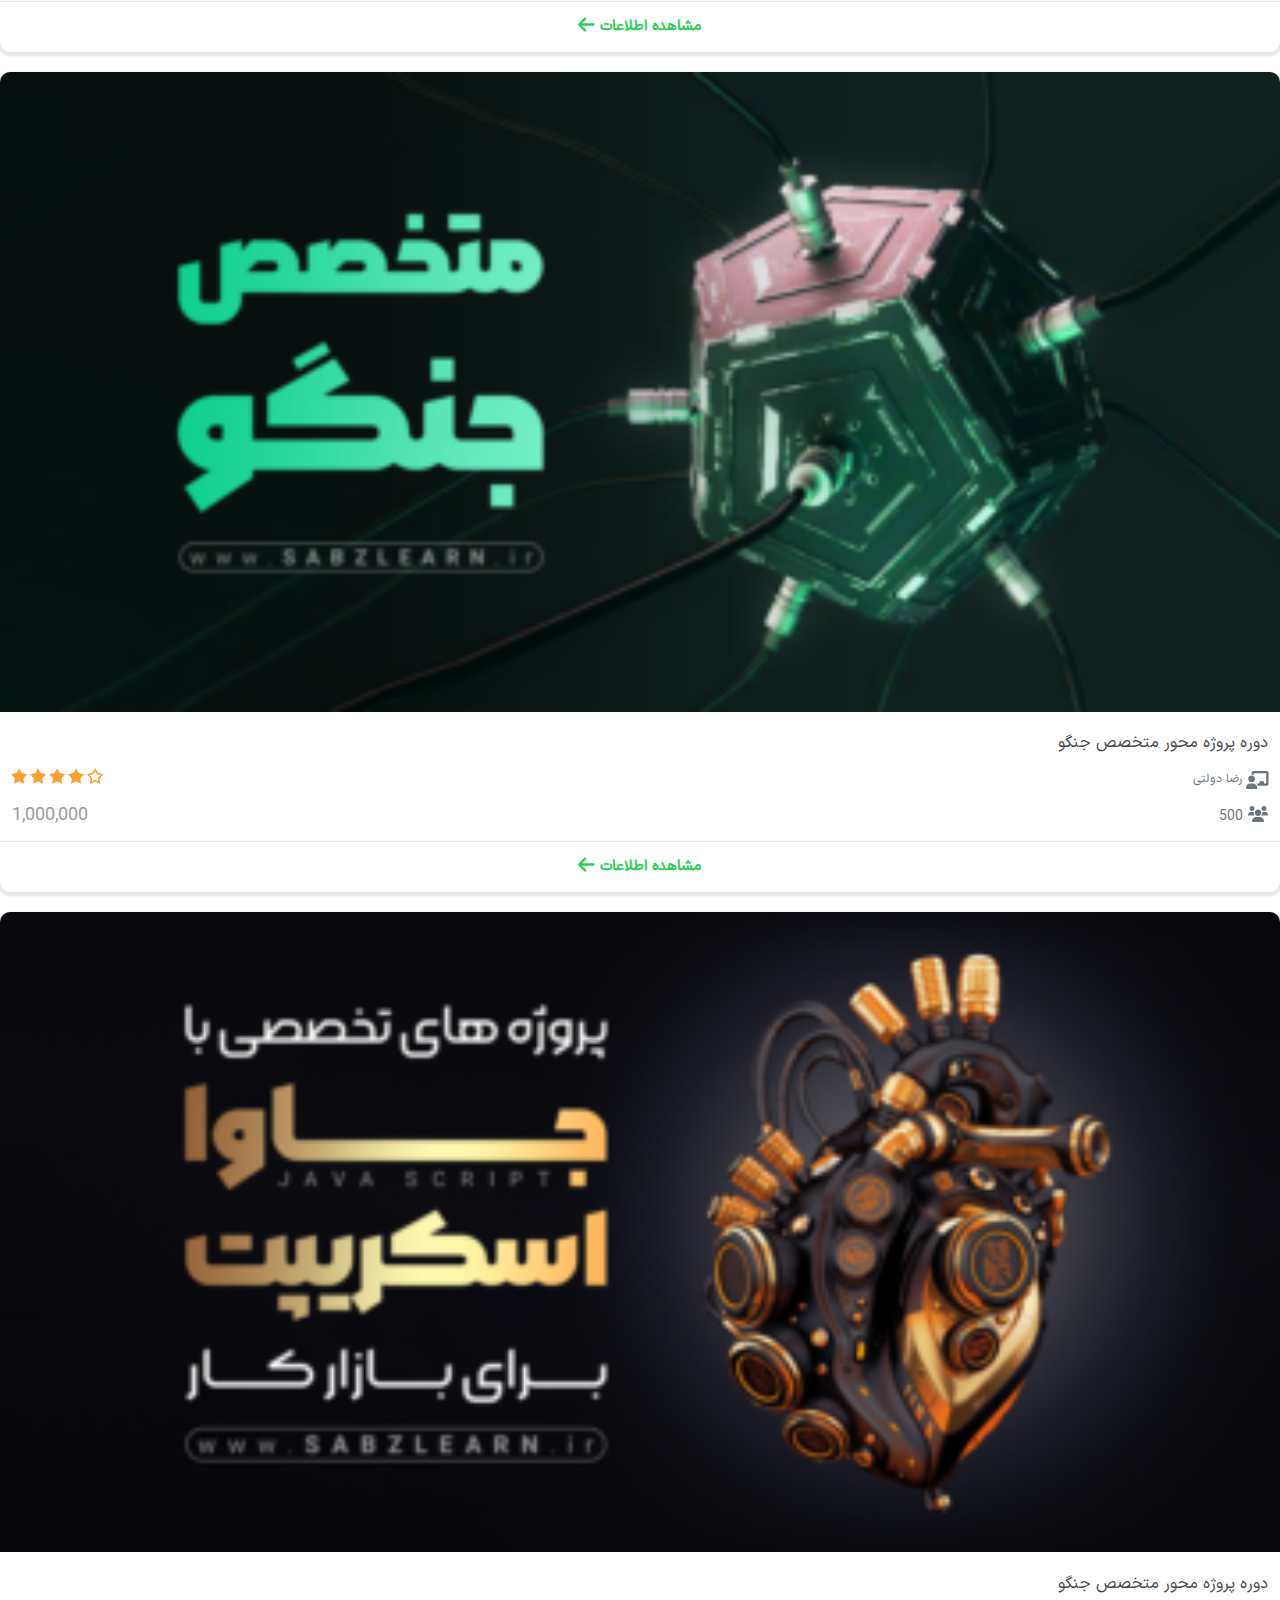
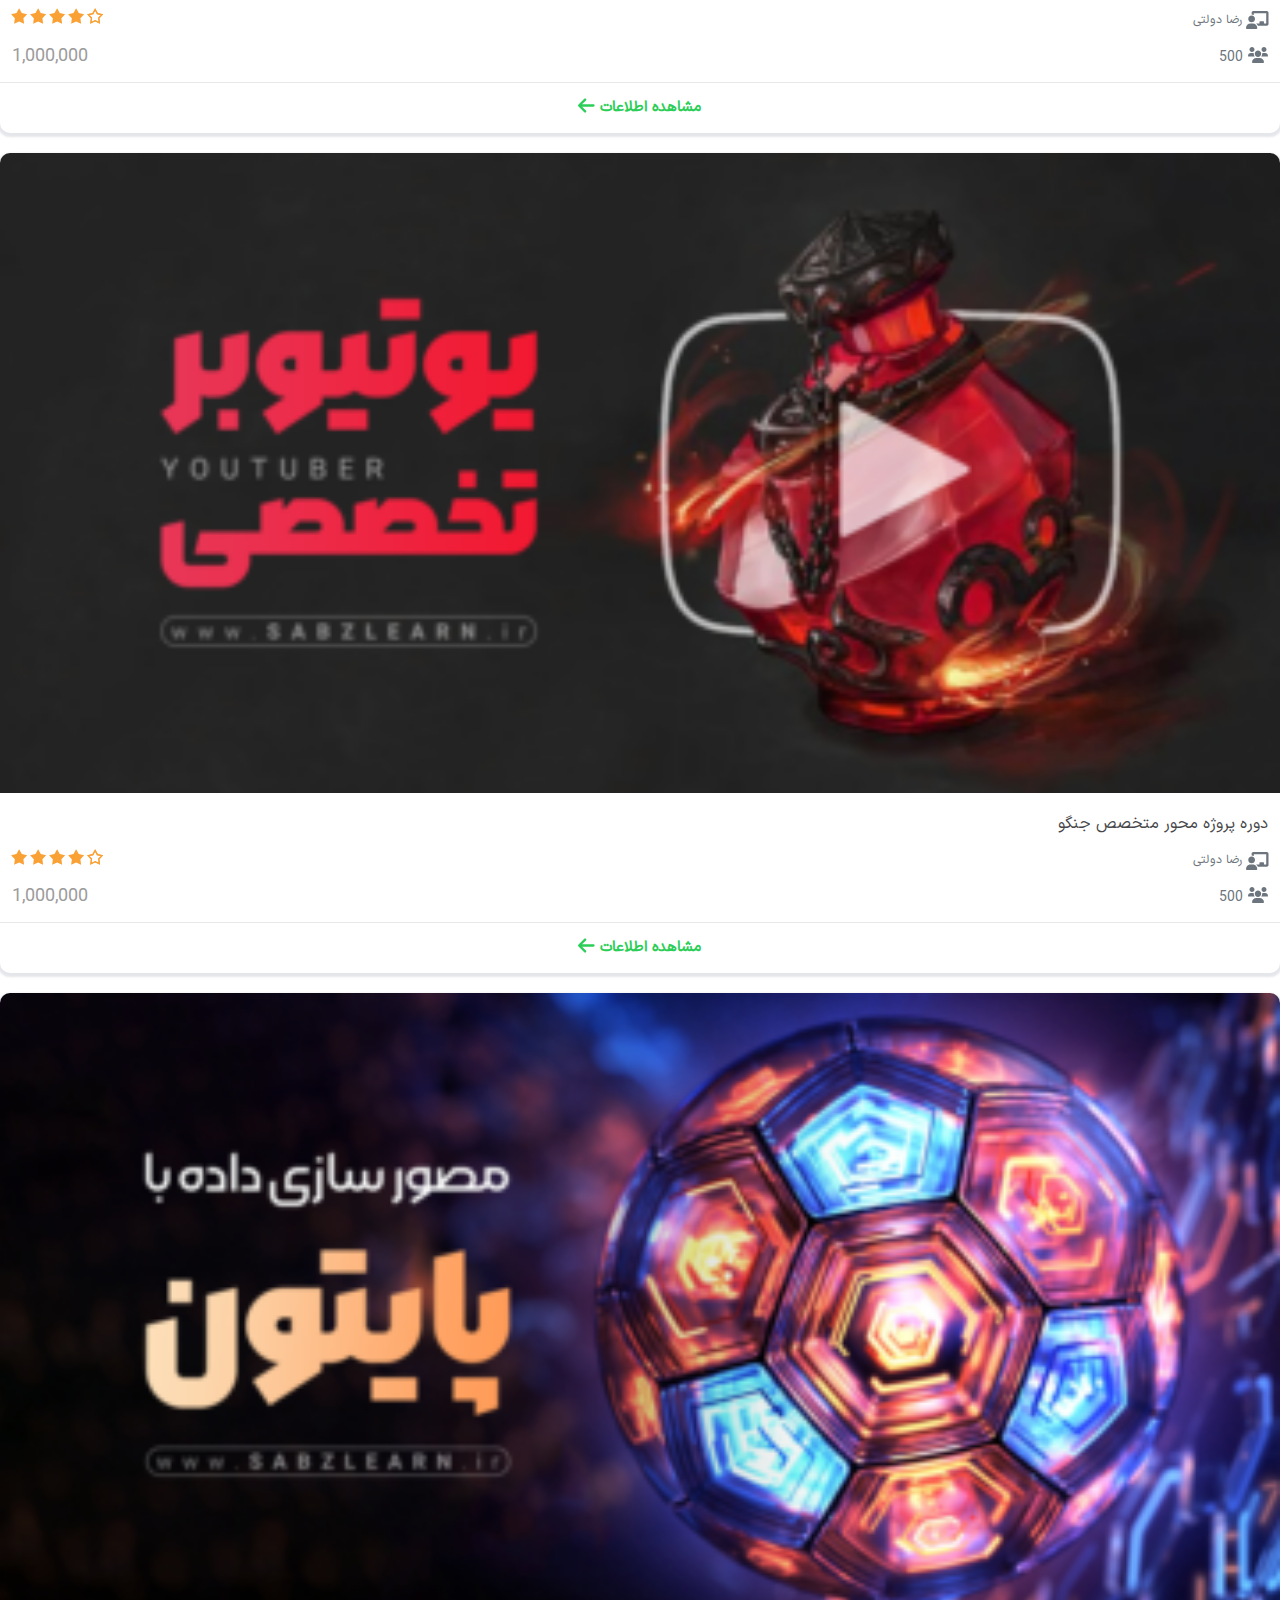
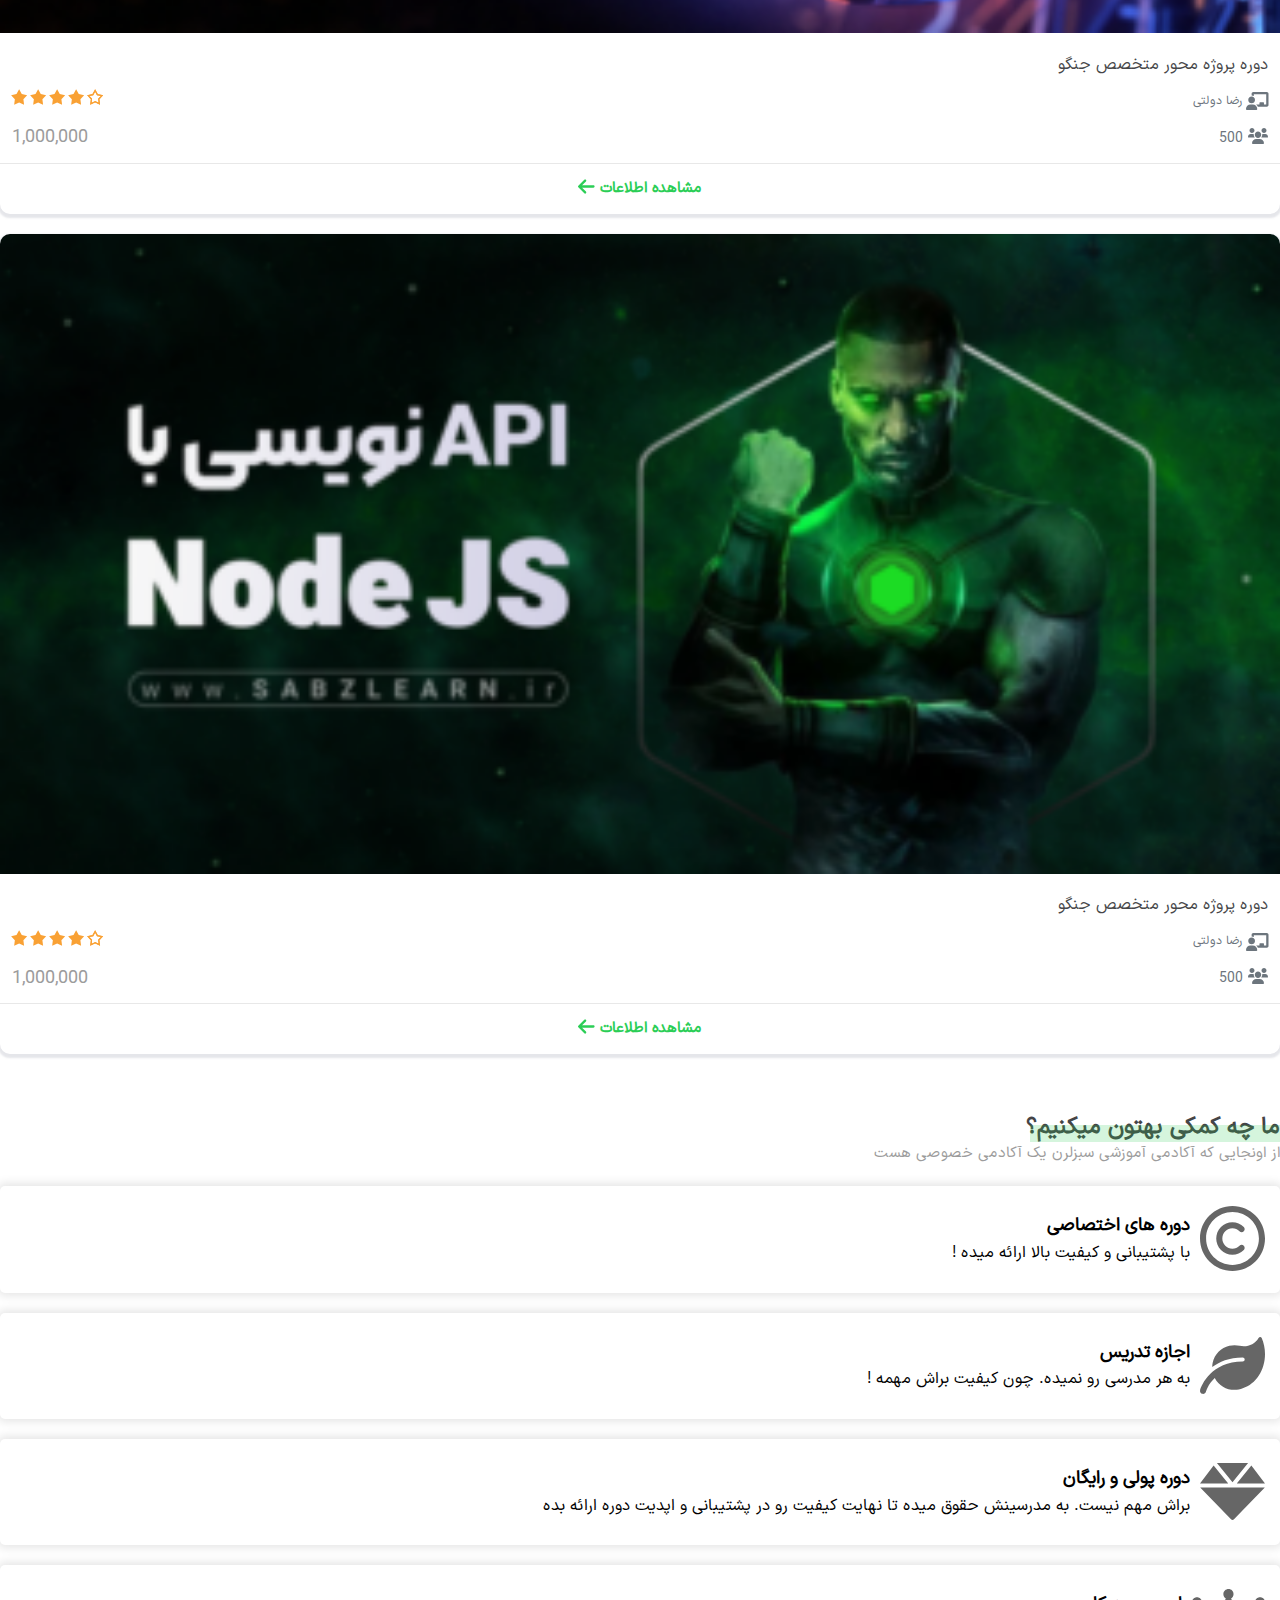
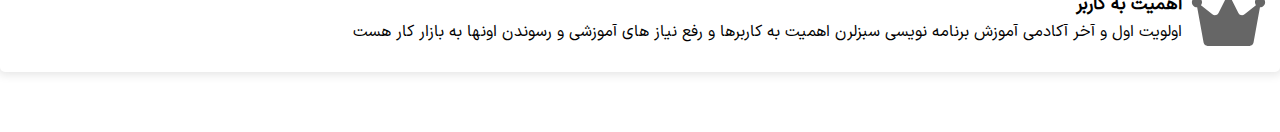
==== commit 49661f8d: "feat(dev-design): Developing About Us-section & About Us-styles" ====
--- a/index.html
+++ b/index.html
@@ -532,6 +532,67 @@
       </div>
     </div>
     <!-- Finish Latest Courses -->
+
+    <!-- Start About Us -->
+    <div class="about-us">
+      <div class="container">
+        <div class="about-us__header">
+          <span class="about-us__title title">ما چه کمکی بهتون میکنیم؟</span>
+          <span class="about-us__subtitle">از اونجایی که آکادمی آموزشی سبزلرن یک آکادمی خصوصی هست</span>
+        </div>
+        <div class="container">
+          <div class="row">
+            <div class="col-6">
+              <div class="about-us__box">
+                <div class="about-us__box-right">
+                  <i class="far fa-copyright about-us__icon"></i>
+                </div>
+                <div class="about-us__box-left">
+                  <span class="about-us__box-title">دوره های اختصاصی</span>
+                  <span class="about-us__box-text">با پشتیبانی و کیفیت بالا ارائه میده !</span>
+                </div>
+              </div>
+            </div>
+            <div class="col-6">
+              <div class="about-us__box">
+                <div class="about-us__box-right">
+                  <i class="fas fa-leaf about-us__icon"></i>
+                </div>
+                <div class="about-us__box-left">
+                  <span class="about-us__box-title">اجازه تدریس</span>
+                  <span class="about-us__box-text">به هر مدرسی رو نمیده. چون کیفیت براش مهمه !</span>
+                </div>
+              </div>
+            </div>
+            <div class="col-6">
+              <div class="about-us__box">
+                <div class="about-us__box-right">
+                  <i class="fas fa-gem about-us__icon"></i>
+                </div>
+                <div class="about-us__box-left">
+                  <span class="about-us__box-title">دوره پولی و رایگان</span>
+                  <span class="about-us__box-text">براش مهم نیست. به مدرسینش حقوق میده تا نهایت کیفیت رو در پشتیبانی و اپدیت دوره ارائه بده</span>
+                </div>
+              </div>
+            </div>
+            <div class="col-6">
+              <div class="about-us__box">
+                <div class="about-us__box-right">
+                  <i class="fas fa-crown about-us__icon"></i>
+                </div>
+                <div class="about-us__box-left">
+                  <span class="about-us__box-title">اهمیت به کاربر</span>
+                  <span class="about-us__box-text"
+                    >اولویت اول و آخر آکادمی آموزش برنامه نویسی سبزلرن اهمیت به کاربرها و رفع نیاز های آموزشی و رسوندن اونها به بازار کار هست</span
+                  >
+                </div>
+              </div>
+            </div>
+          </div>
+        </div>
+      </div>
+    </div>
+    <!-- Finish About Us -->
   </body>
   <script src="./vendor/FontAwesome5/all.min.js"></script>
 </html>
--- a/css/index.css
+++ b/css/index.css
@@ -38,6 +38,39 @@
 }
 
 /* End Default Styles */
+
+/** Start Helper Classes */
+
+.title {
+  font-size: 2.3rem;
+  color: #444446;
+  font-weight: bold;
+  line-height: 1.2;
+  position: relative;
+}
+
+.title::before {
+  content: "";
+  position: absolute;
+  right: -1rem;
+  width: 0.4rem;
+  height: 4.4rem;
+  background-color: var(--primary-color);
+  border-radius: 5rem;
+  transform: rotate(8deg);
+}
+
+.title::after {
+  content: "";
+  position: absolute;
+  right: 0;
+  bottom: 0;
+  width: 100%;
+  max-width: 250px;
+  height: 60%;
+  background-color: rgba(43, 206, 86, 0.2);
+}
+/* Finish Helper Classes */
 
 /** Start Main-Header Styles */
 
@@ -231,7 +264,7 @@
 
 /* End Landing Styles */
 
-/* Start Lateset Courses Styles */
+/** Start Lateset Courses Styles */
 
 .courses {
   margin: 4rem 0;
@@ -274,7 +307,7 @@
 
 .course-box {
   background-color: var(--white-color);
-  box-shadow: 0 0 19px rgba(168, 172, 185, 0.3);
+  box-shadow: 0 2px 2px 2px rgba(168, 172, 185, 0.3);
   border-radius: 1rem;
   margin: 2rem 0;
   transition: all 400ms ease;
@@ -370,35 +403,45 @@
 
 /* Finish Lateset Courses Styles */
 
-/* Start Helper Classes */
-
-.title {
-  font-size: 2.3rem;
-  color: #444446;
-  font-weight: bold;
-  line-height: 1.2;
-  position: relative;
-}
-
-.title::before {
-  content: "";
-  position: absolute;
-  right: -1rem;
-  width: 0.4rem;
-  height: 4.4rem;
-  background-color: var(--primary-color);
-  border-radius: 5rem;
-  transform: rotate(8deg);
-}
-
-.title::after {
-  content: "";
-  position: absolute;
-  right: 0;
-  bottom: 0;
-  width: 100%;
-  max-width: 250px;
-  height: 60%;
-  background-color: rgba(43, 206, 86, 0.2);
-}
-/* Finish Helper Classes */
+/** Start About Us Styles */
+
+.about-us {
+  margin: 6rem 0;
+}
+
+.about-us__header {
+  display: flex;
+  flex-direction: column;
+}
+
+.about-us__subtitle {
+  color: #9c9c9c;
+  font-size: 1.5rem;
+}
+
+.about-us__box {
+  display: flex;
+  align-items: center;
+  box-shadow: 0 0 10px 3px rgba(0, 0, 0, 0.1);
+  border-radius: 0.5rem;
+  margin: 2rem 0;
+  padding: 2rem 1.5rem;
+}
+
+.about-us__icon {
+  color: #666;
+  font-size: 6.5rem;
+}
+
+.about-us__box-left {
+  display: flex;
+  flex-direction: column;
+  margin-right: 1rem;
+}
+
+.about-us__box-title {
+  font-weight: bold;
+  font-size: 1.8rem;
+}
+
+/* Finish About Us Styles */
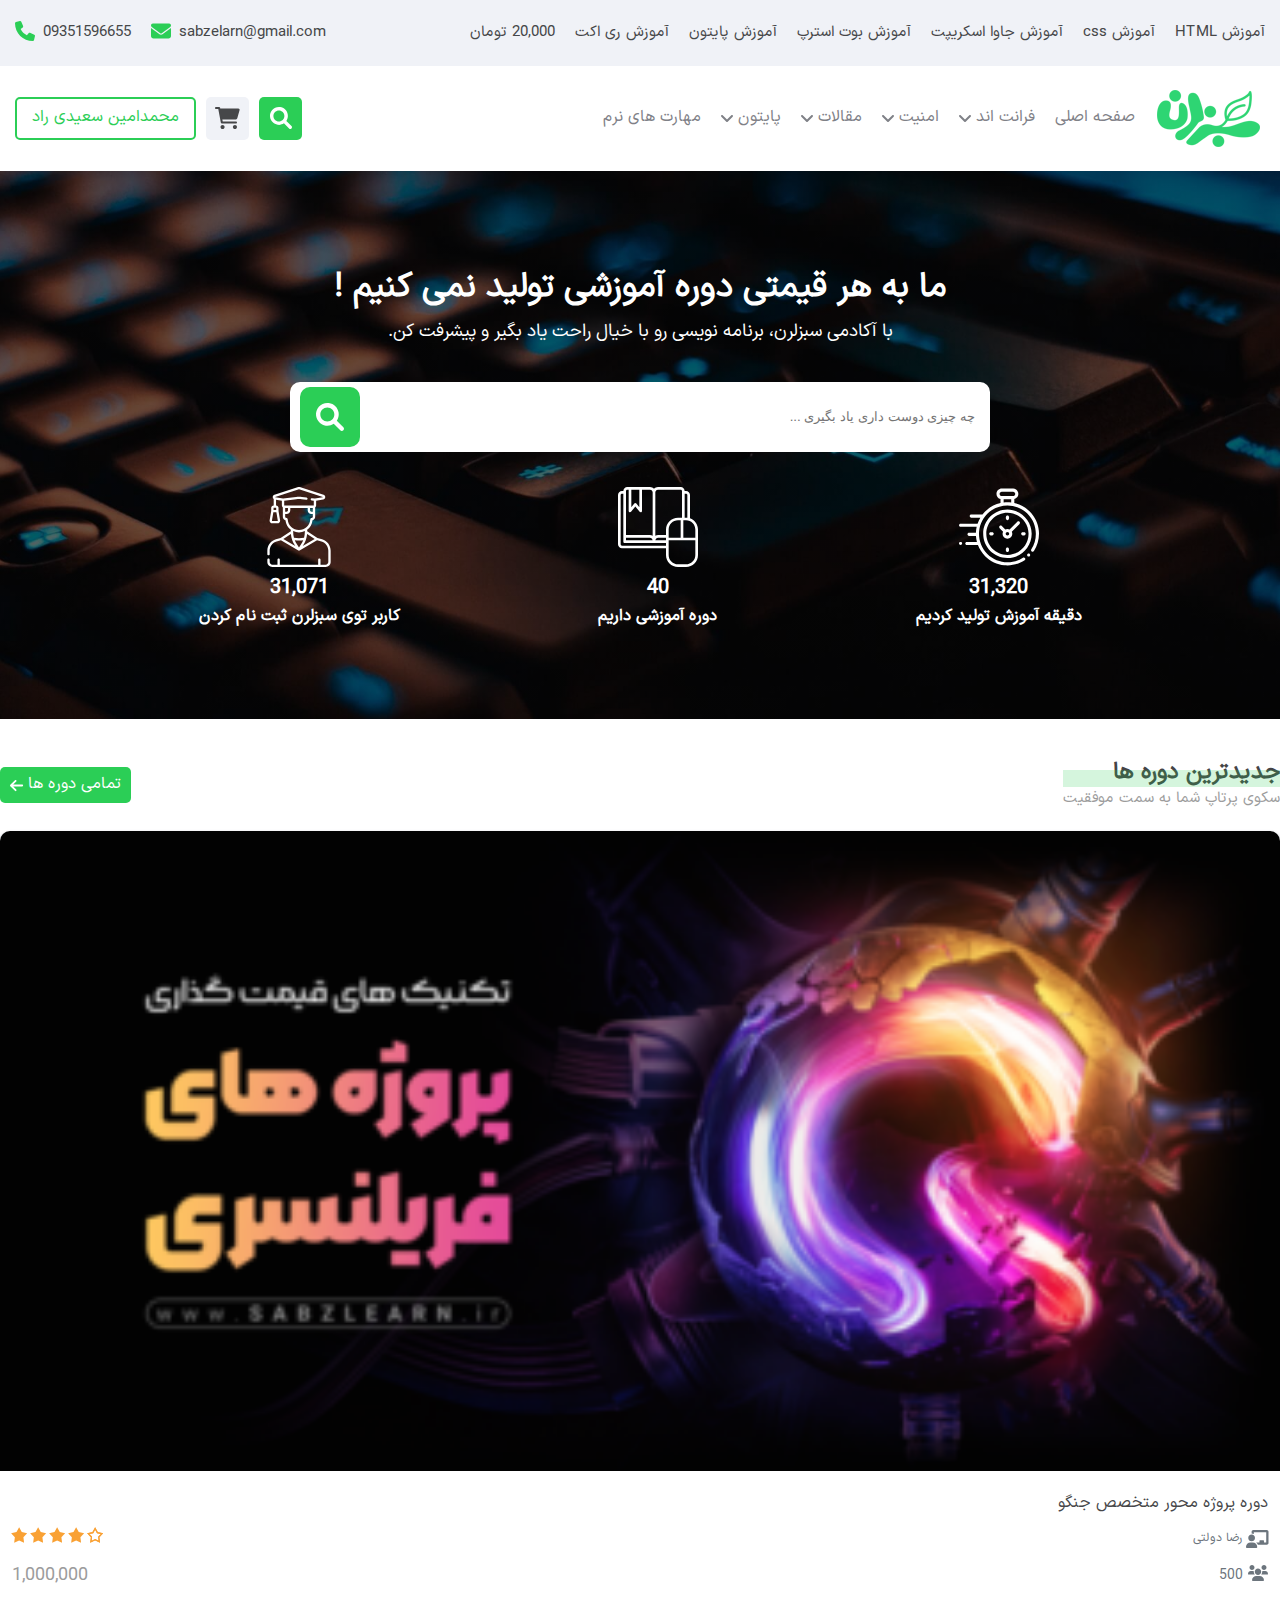
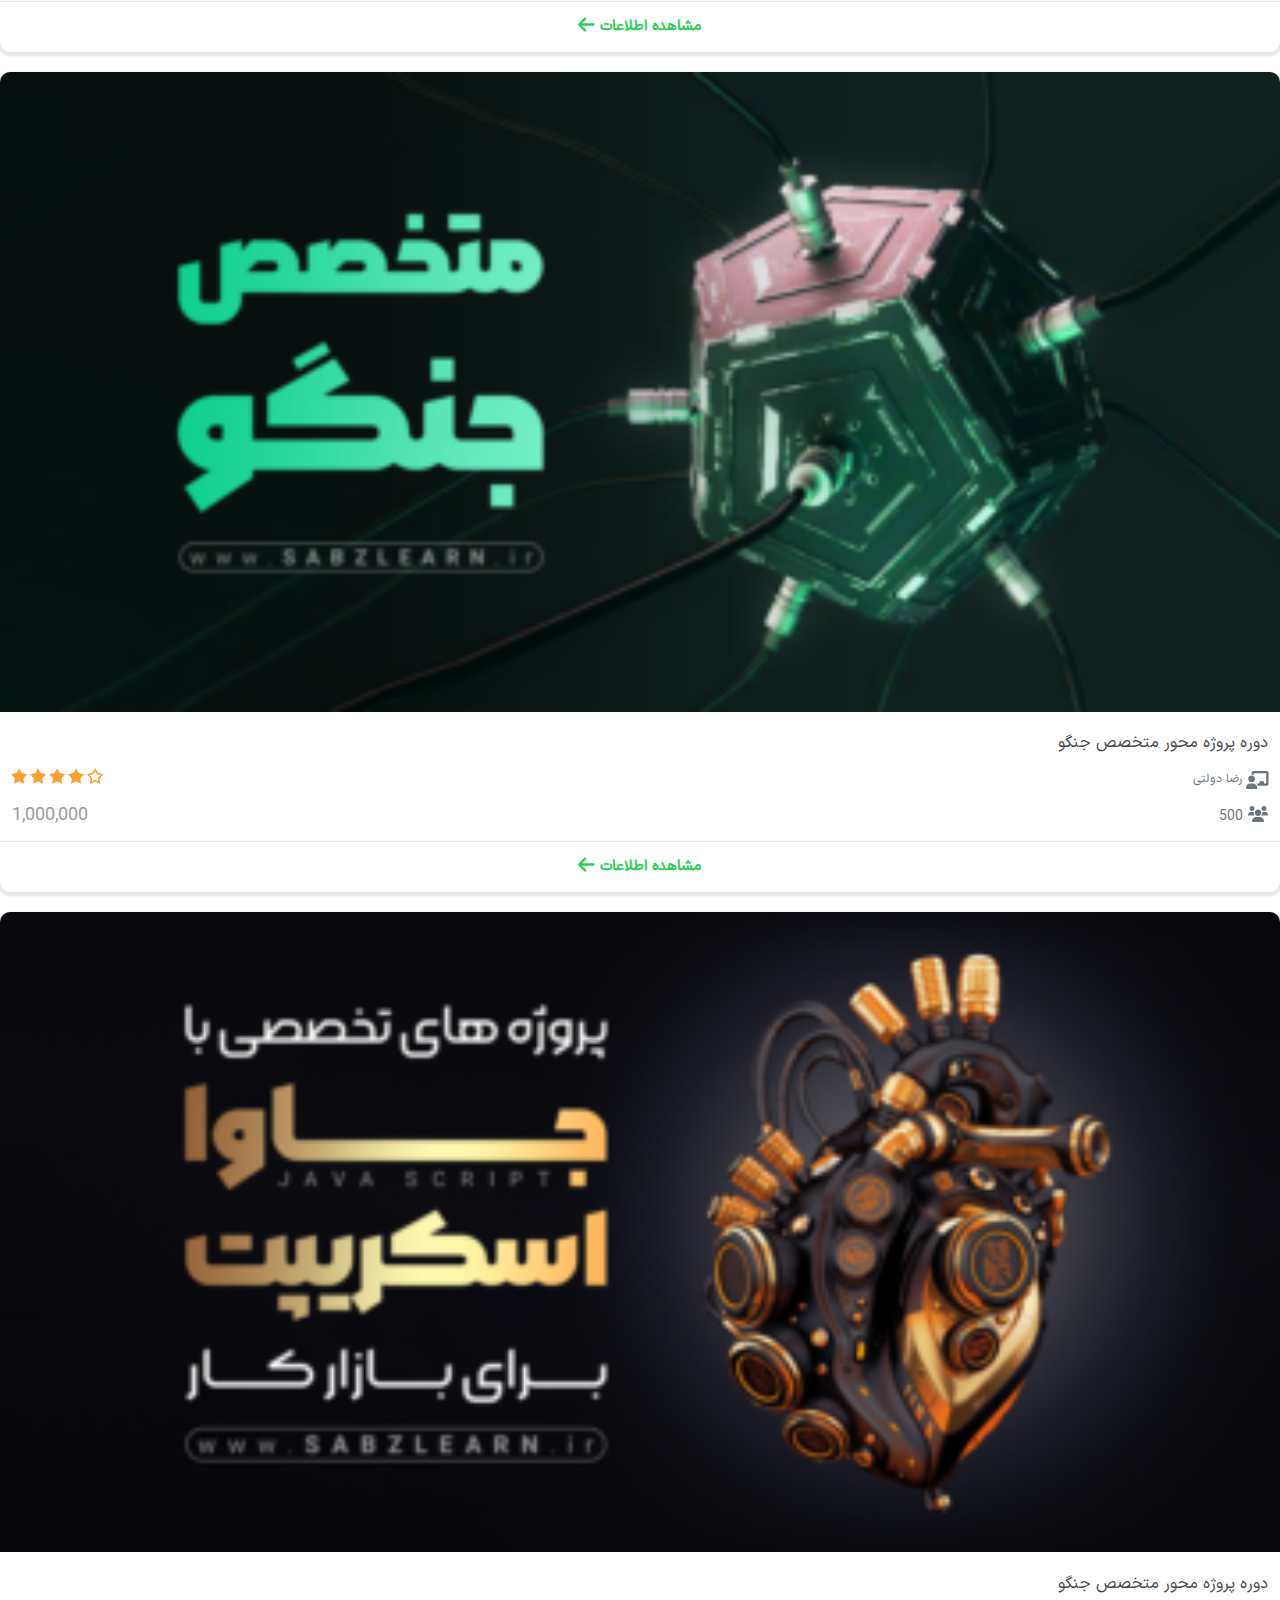
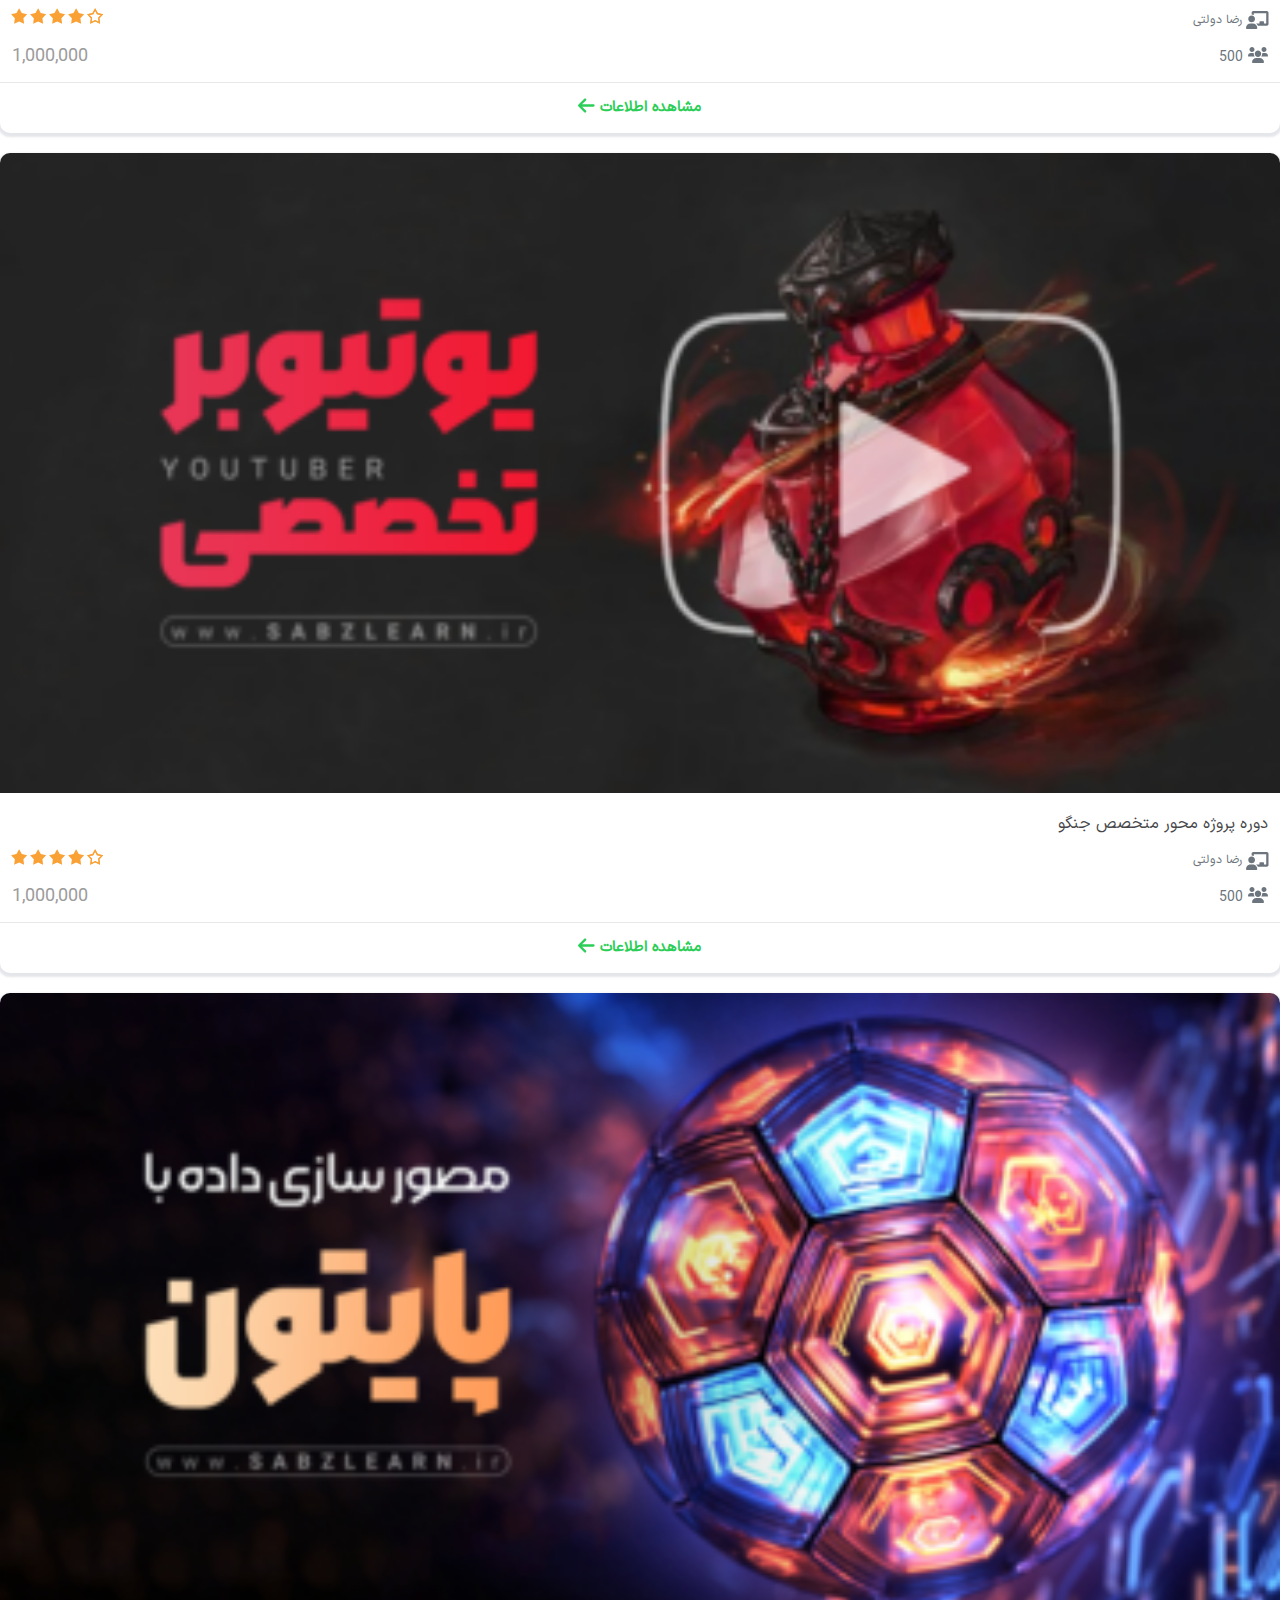
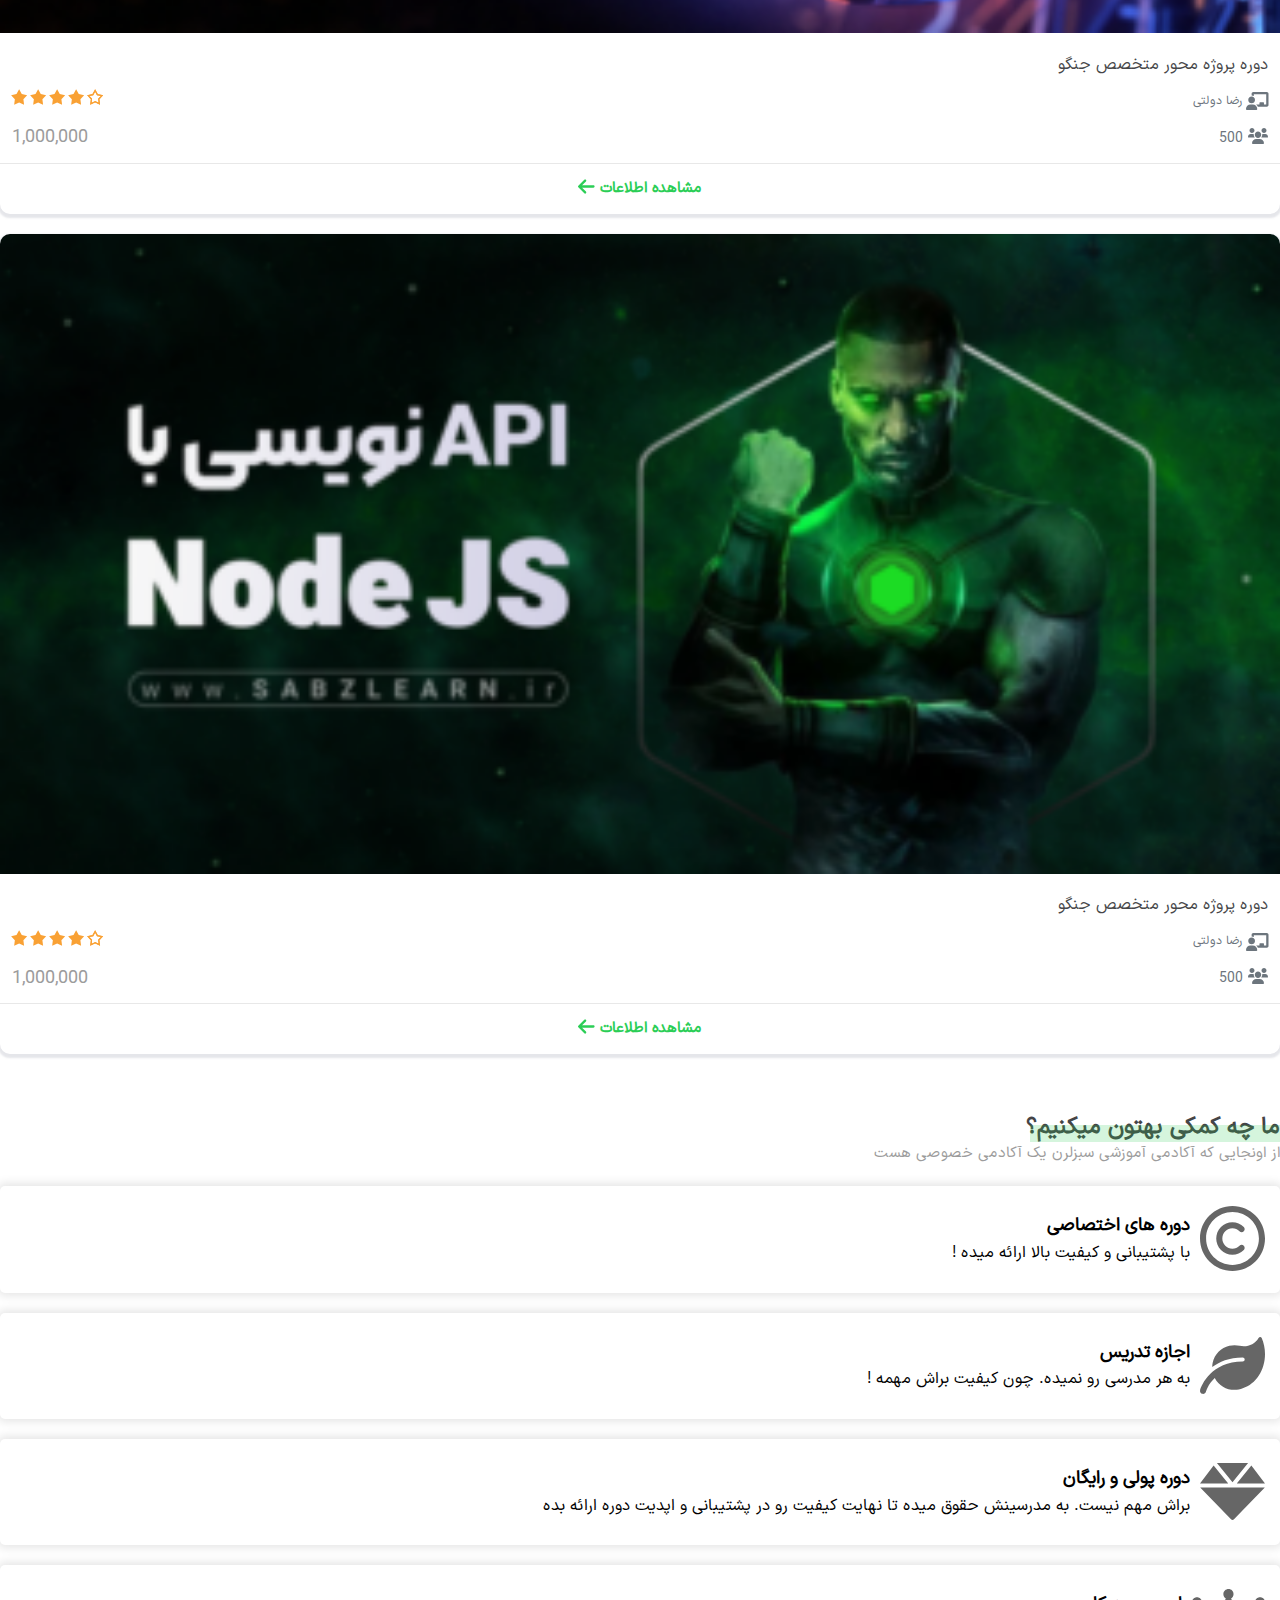
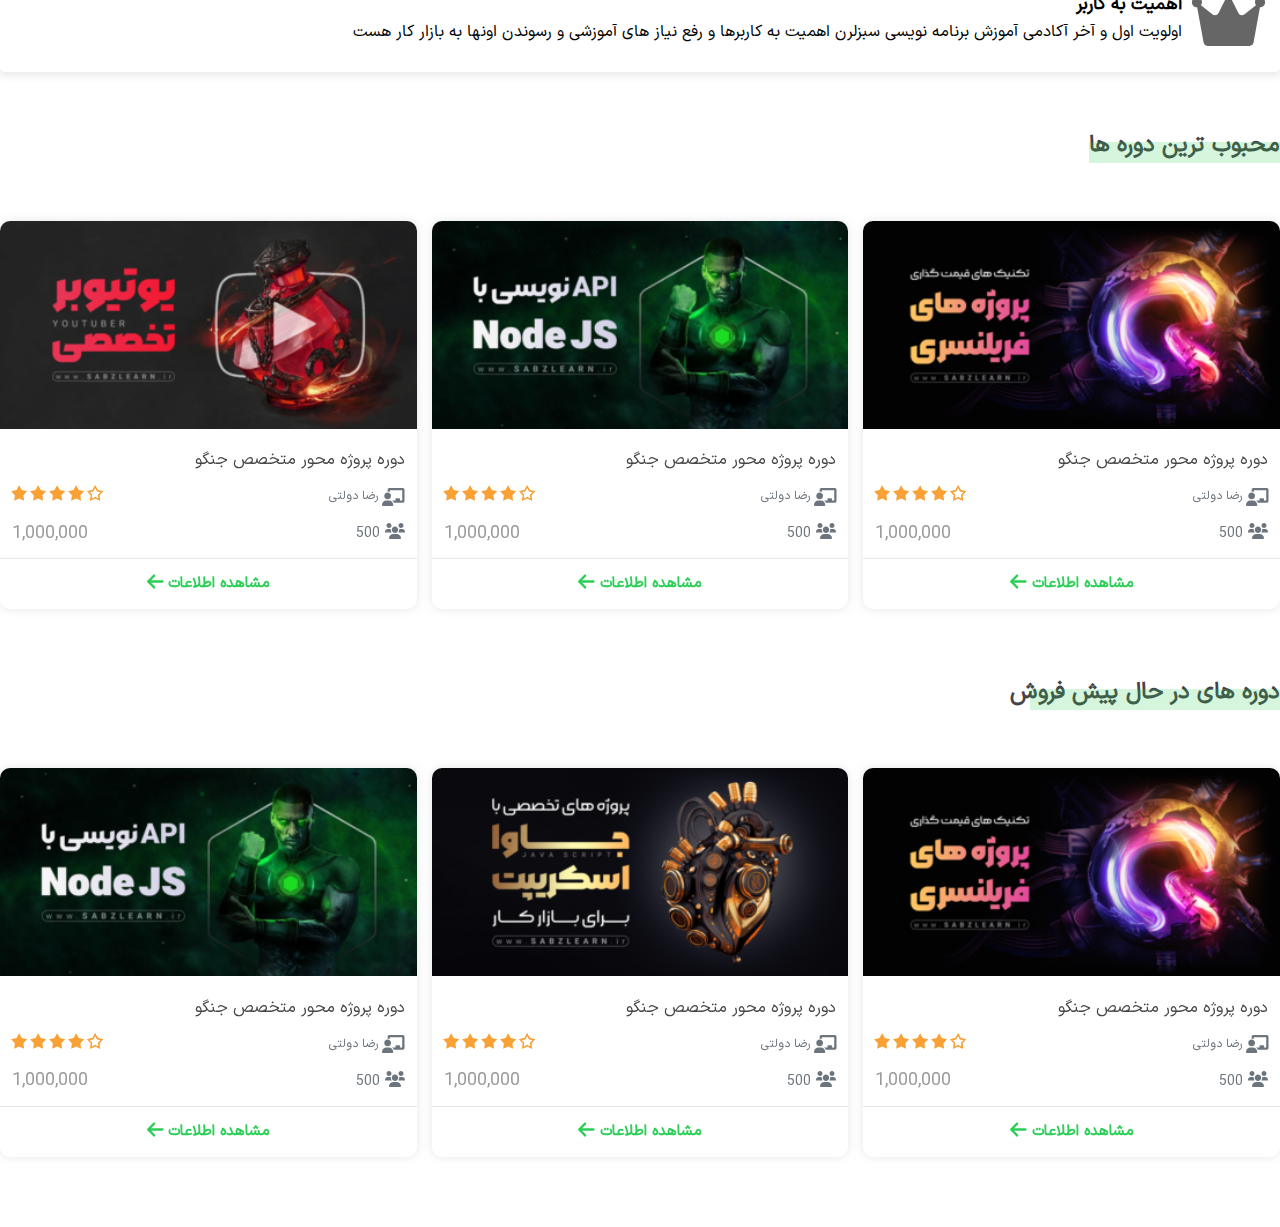
==== commit 90d7cbd1: "feat(dev-design): Developing Popular Courses & Pre-sell Courses also their styles" ====
--- a/index.html
+++ b/index.html
@@ -4,6 +4,7 @@
     <meta charset="UTF-8" />
     <meta name="viewport" content="width=device-width, initial-scale=1.0" />
     <link rel="stylesheet" href="vendor/BootStrap/bootstrap.min.css" />
+    <link rel="stylesheet" href="vendor/SwiperSlider/swiper.css" />
     <link rel="stylesheet" href="./vendor/FontAwesome5/all.min.css" />
     <link rel="stylesheet" href="./css/reset.css" />
     <link rel="stylesheet" href="./css/index.css" />
@@ -593,6 +594,354 @@
       </div>
     </div>
     <!-- Finish About Us -->
+
+    <!-- Start Popular Courses -->
+    <div class="popular">
+      <div class="container">
+        <div class="popular__header">
+          <span class="popular__title title">محبوب ترین دوره ها</span>
+        </div>
+
+        <div class="popular__slider">
+          <div class="swiper swiper-popular__slider">
+            <div class="swiper-wrapper">
+              <div class="swiper-slide">
+                <div class="course-box">
+                  <a href="#">
+                    <img src="images/courses/fareelancer.png" alt="Course img" class="course-box__img" />
+                  </a>
+                  <div class="course-box__main">
+                    <a href="#" class="course-box__title">دوره پروژه محور متخصص جنگو</a>
+
+                    <div class="course-box__rating-teacher">
+                      <div class="course-box__teacher">
+                        <i class="fas fa-chalkboard-teacher course-box__teacher-icon"></i>
+                        <a href="#" class="course-box__teacher-link">رضا دولتی</a>
+                      </div>
+                      <div class="course-box__rating">
+                        <img src="images/svgs/star.svg" alt="rating" class="course-box__star" />
+                        <img src="images/svgs/star_fill.svg" alt="rating" class="course-box__star" />
+                        <img src="images/svgs/star_fill.svg" alt="rating" class="course-box__star" />
+                        <img src="images/svgs/star_fill.svg" alt="rating" class="course-box__star" />
+                        <img src="images/svgs/star_fill.svg" alt="rating" class="course-box__star" />
+                      </div>
+                    </div>
+
+                    <div class="course-box__status">
+                      <div class="course-box__users">
+                        <i class="fas fa-users course-box__users-icon"></i>
+                        <span class="course-box__users-text">500</span>
+                      </div>
+                      <span class="course-box__price">1,000,000</span>
+                    </div>
+                  </div>
+
+                  <div class="course-box__footer">
+                    <a href="#" class="course-box__footer-link">
+                      مشاهده اطلاعات
+                      <i class="fas fa-arrow-left course-box__footer-icon"></i>
+                    </a>
+                  </div>
+                </div>
+              </div>
+              <div class="swiper-slide">
+                <div class="course-box">
+                  <a href="#">
+                    <img src="images/courses/nodejs.png" alt="Course img" class="course-box__img" />
+                  </a>
+                  <div class="course-box__main">
+                    <a href="#" class="course-box__title">دوره پروژه محور متخصص جنگو</a>
+
+                    <div class="course-box__rating-teacher">
+                      <div class="course-box__teacher">
+                        <i class="fas fa-chalkboard-teacher course-box__teacher-icon"></i>
+                        <a href="#" class="course-box__teacher-link">رضا دولتی</a>
+                      </div>
+                      <div class="course-box__rating">
+                        <img src="images/svgs/star.svg" alt="rating" class="course-box__star" />
+                        <img src="images/svgs/star_fill.svg" alt="rating" class="course-box__star" />
+                        <img src="images/svgs/star_fill.svg" alt="rating" class="course-box__star" />
+                        <img src="images/svgs/star_fill.svg" alt="rating" class="course-box__star" />
+                        <img src="images/svgs/star_fill.svg" alt="rating" class="course-box__star" />
+                      </div>
+                    </div>
+
+                    <div class="course-box__status">
+                      <div class="course-box__users">
+                        <i class="fas fa-users course-box__users-icon"></i>
+                        <span class="course-box__users-text">500</span>
+                      </div>
+                      <span class="course-box__price">1,000,000</span>
+                    </div>
+                  </div>
+
+                  <div class="course-box__footer">
+                    <a href="#" class="course-box__footer-link">
+                      مشاهده اطلاعات
+                      <i class="fas fa-arrow-left course-box__footer-icon"></i>
+                    </a>
+                  </div>
+                </div>
+              </div>
+              <div class="swiper-slide">
+                <div class="course-box">
+                  <a href="#">
+                    <img src="images/courses/youtuber.png" alt="Course img" class="course-box__img" />
+                  </a>
+                  <div class="course-box__main">
+                    <a href="#" class="course-box__title">دوره پروژه محور متخصص جنگو</a>
+
+                    <div class="course-box__rating-teacher">
+                      <div class="course-box__teacher">
+                        <i class="fas fa-chalkboard-teacher course-box__teacher-icon"></i>
+                        <a href="#" class="course-box__teacher-link">رضا دولتی</a>
+                      </div>
+                      <div class="course-box__rating">
+                        <img src="images/svgs/star.svg" alt="rating" class="course-box__star" />
+                        <img src="images/svgs/star_fill.svg" alt="rating" class="course-box__star" />
+                        <img src="images/svgs/star_fill.svg" alt="rating" class="course-box__star" />
+                        <img src="images/svgs/star_fill.svg" alt="rating" class="course-box__star" />
+                        <img src="images/svgs/star_fill.svg" alt="rating" class="course-box__star" />
+                      </div>
+                    </div>
+
+                    <div class="course-box__status">
+                      <div class="course-box__users">
+                        <i class="fas fa-users course-box__users-icon"></i>
+                        <span class="course-box__users-text">500</span>
+                      </div>
+                      <span class="course-box__price">1,000,000</span>
+                    </div>
+                  </div>
+
+                  <div class="course-box__footer">
+                    <a href="#" class="course-box__footer-link">
+                      مشاهده اطلاعات
+                      <i class="fas fa-arrow-left course-box__footer-icon"></i>
+                    </a>
+                  </div>
+                </div>
+              </div>
+              <div class="swiper-slide">
+                <div class="course-box">
+                  <a href="#">
+                    <img src="images/courses/js_project.png" alt="Course img" class="course-box__img" />
+                  </a>
+                  <div class="course-box__main">
+                    <a href="#" class="course-box__title">دوره پروژه محور متخصص جنگو</a>
+
+                    <div class="course-box__rating-teacher">
+                      <div class="course-box__teacher">
+                        <i class="fas fa-chalkboard-teacher course-box__teacher-icon"></i>
+                        <a href="#" class="course-box__teacher-link">رضا دولتی</a>
+                      </div>
+                      <div class="course-box__rating">
+                        <img src="images/svgs/star.svg" alt="rating" class="course-box__star" />
+                        <img src="images/svgs/star_fill.svg" alt="rating" class="course-box__star" />
+                        <img src="images/svgs/star_fill.svg" alt="rating" class="course-box__star" />
+                        <img src="images/svgs/star_fill.svg" alt="rating" class="course-box__star" />
+                        <img src="images/svgs/star_fill.svg" alt="rating" class="course-box__star" />
+                      </div>
+                    </div>
+
+                    <div class="course-box__status">
+                      <div class="course-box__users">
+                        <i class="fas fa-users course-box__users-icon"></i>
+                        <span class="course-box__users-text">500</span>
+                      </div>
+                      <span class="course-box__price">1,000,000</span>
+                    </div>
+                  </div>
+
+                  <div class="course-box__footer">
+                    <a href="#" class="course-box__footer-link">
+                      مشاهده اطلاعات
+                      <i class="fas fa-arrow-left course-box__footer-icon"></i>
+                    </a>
+                  </div>
+                </div>
+              </div>
+            </div>
+          </div>
+        </div>
+      </div>
+    </div>
+    <!-- Finish Popular Courses -->
+
+    <!-- Start Pre-sell Courses -->
+    <div class="presell">
+      <div class="container">
+        <div class="presell__header">
+          <span class="presell__title title">دوره های در حال پیش فروش</span>
+        </div>
+
+        <div class="presell__slider">
+          <div class="swiper swiper-presell__slider">
+            <div class="swiper-wrapper">
+              <div class="swiper-slide">
+                <div class="course-box">
+                  <a href="#">
+                    <img src="images/courses/fareelancer.png" alt="Course img" class="course-box__img" />
+                  </a>
+                  <div class="course-box__main">
+                    <a href="#" class="course-box__title">دوره پروژه محور متخصص جنگو</a>
+
+                    <div class="course-box__rating-teacher">
+                      <div class="course-box__teacher">
+                        <i class="fas fa-chalkboard-teacher course-box__teacher-icon"></i>
+                        <a href="#" class="course-box__teacher-link">رضا دولتی</a>
+                      </div>
+                      <div class="course-box__rating">
+                        <img src="images/svgs/star.svg" alt="rating" class="course-box__star" />
+                        <img src="images/svgs/star_fill.svg" alt="rating" class="course-box__star" />
+                        <img src="images/svgs/star_fill.svg" alt="rating" class="course-box__star" />
+                        <img src="images/svgs/star_fill.svg" alt="rating" class="course-box__star" />
+                        <img src="images/svgs/star_fill.svg" alt="rating" class="course-box__star" />
+                      </div>
+                    </div>
+
+                    <div class="course-box__status">
+                      <div class="course-box__users">
+                        <i class="fas fa-users course-box__users-icon"></i>
+                        <span class="course-box__users-text">500</span>
+                      </div>
+                      <span class="course-box__price">1,000,000</span>
+                    </div>
+                  </div>
+
+                  <div class="course-box__footer">
+                    <a href="#" class="course-box__footer-link">
+                      مشاهده اطلاعات
+                      <i class="fas fa-arrow-left course-box__footer-icon"></i>
+                    </a>
+                  </div>
+                </div>
+              </div>
+              <div class="swiper-slide">
+                <div class="course-box">
+                  <a href="#">
+                    <img src="images/courses/js_project.png" alt="Course img" class="course-box__img" />
+                  </a>
+                  <div class="course-box__main">
+                    <a href="#" class="course-box__title">دوره پروژه محور متخصص جنگو</a>
+
+                    <div class="course-box__rating-teacher">
+                      <div class="course-box__teacher">
+                        <i class="fas fa-chalkboard-teacher course-box__teacher-icon"></i>
+                        <a href="#" class="course-box__teacher-link">رضا دولتی</a>
+                      </div>
+                      <div class="course-box__rating">
+                        <img src="images/svgs/star.svg" alt="rating" class="course-box__star" />
+                        <img src="images/svgs/star_fill.svg" alt="rating" class="course-box__star" />
+                        <img src="images/svgs/star_fill.svg" alt="rating" class="course-box__star" />
+                        <img src="images/svgs/star_fill.svg" alt="rating" class="course-box__star" />
+                        <img src="images/svgs/star_fill.svg" alt="rating" class="course-box__star" />
+                      </div>
+                    </div>
+
+                    <div class="course-box__status">
+                      <div class="course-box__users">
+                        <i class="fas fa-users course-box__users-icon"></i>
+                        <span class="course-box__users-text">500</span>
+                      </div>
+                      <span class="course-box__price">1,000,000</span>
+                    </div>
+                  </div>
+
+                  <div class="course-box__footer">
+                    <a href="#" class="course-box__footer-link">
+                      مشاهده اطلاعات
+                      <i class="fas fa-arrow-left course-box__footer-icon"></i>
+                    </a>
+                  </div>
+                </div>
+              </div>
+              <div class="swiper-slide">
+                <div class="course-box">
+                  <a href="#">
+                    <img src="images/courses/nodejs.png" alt="Course img" class="course-box__img" />
+                  </a>
+                  <div class="course-box__main">
+                    <a href="#" class="course-box__title">دوره پروژه محور متخصص جنگو</a>
+
+                    <div class="course-box__rating-teacher">
+                      <div class="course-box__teacher">
+                        <i class="fas fa-chalkboard-teacher course-box__teacher-icon"></i>
+                        <a href="#" class="course-box__teacher-link">رضا دولتی</a>
+                      </div>
+                      <div class="course-box__rating">
+                        <img src="images/svgs/star.svg" alt="rating" class="course-box__star" />
+                        <img src="images/svgs/star_fill.svg" alt="rating" class="course-box__star" />
+                        <img src="images/svgs/star_fill.svg" alt="rating" class="course-box__star" />
+                        <img src="images/svgs/star_fill.svg" alt="rating" class="course-box__star" />
+                        <img src="images/svgs/star_fill.svg" alt="rating" class="course-box__star" />
+                      </div>
+                    </div>
+
+                    <div class="course-box__status">
+                      <div class="course-box__users">
+                        <i class="fas fa-users course-box__users-icon"></i>
+                        <span class="course-box__users-text">500</span>
+                      </div>
+                      <span class="course-box__price">1,000,000</span>
+                    </div>
+                  </div>
+
+                  <div class="course-box__footer">
+                    <a href="#" class="course-box__footer-link">
+                      مشاهده اطلاعات
+                      <i class="fas fa-arrow-left course-box__footer-icon"></i>
+                    </a>
+                  </div>
+                </div>
+              </div>
+              <div class="swiper-slide">
+                <div class="course-box">
+                  <a href="#">
+                    <img src="images/courses/youtuber.png" alt="Course img" class="course-box__img" />
+                  </a>
+                  <div class="course-box__main">
+                    <a href="#" class="course-box__title">دوره پروژه محور متخصص جنگو</a>
+
+                    <div class="course-box__rating-teacher">
+                      <div class="course-box__teacher">
+                        <i class="fas fa-chalkboard-teacher course-box__teacher-icon"></i>
+                        <a href="#" class="course-box__teacher-link">رضا دولتی</a>
+                      </div>
+                      <div class="course-box__rating">
+                        <img src="images/svgs/star.svg" alt="rating" class="course-box__star" />
+                        <img src="images/svgs/star_fill.svg" alt="rating" class="course-box__star" />
+                        <img src="images/svgs/star_fill.svg" alt="rating" class="course-box__star" />
+                        <img src="images/svgs/star_fill.svg" alt="rating" class="course-box__star" />
+                        <img src="images/svgs/star_fill.svg" alt="rating" class="course-box__star" />
+                      </div>
+                    </div>
+
+                    <div class="course-box__status">
+                      <div class="course-box__users">
+                        <i class="fas fa-users course-box__users-icon"></i>
+                        <span class="course-box__users-text">500</span>
+                      </div>
+                      <span class="course-box__price">1,000,000</span>
+                    </div>
+                  </div>
+
+                  <div class="course-box__footer">
+                    <a href="#" class="course-box__footer-link">
+                      مشاهده اطلاعات
+                      <i class="fas fa-arrow-left course-box__footer-icon"></i>
+                    </a>
+                  </div>
+                </div>
+              </div>
+            </div>
+          </div>
+        </div>
+      </div>
+    </div>
+    <!-- Finish Pre-sell Courses -->
   </body>
+  <script src="./vendor/SwiperSlider/swiper.js"></script>
   <script src="./vendor/FontAwesome5/all.min.js"></script>
+  <script src="./js/slider-config.js"></script>
 </html>
--- a/css/index.css
+++ b/css/index.css
@@ -445,3 +445,27 @@
 }
 
 /* Finish About Us Styles */
+
+/** Start Popular & Pre-sell Courses Styles */
+.popular,
+.presell {
+  margin: 5rem 0;
+}
+
+.popular__slider .course-box,
+.presell__slider .course-box {
+  box-shadow: 0 0 10px rgba(168, 172, 185, 0.3);
+}
+
+.popular__slider .course-box:hover,
+.presell__slider .course-box {
+  transform: none;
+}
+
+.presell__slider,
+.popular__slider {
+  margin: 4rem 0;
+  position: relative;
+}
+
+/* Finish Popular Courses Styles */
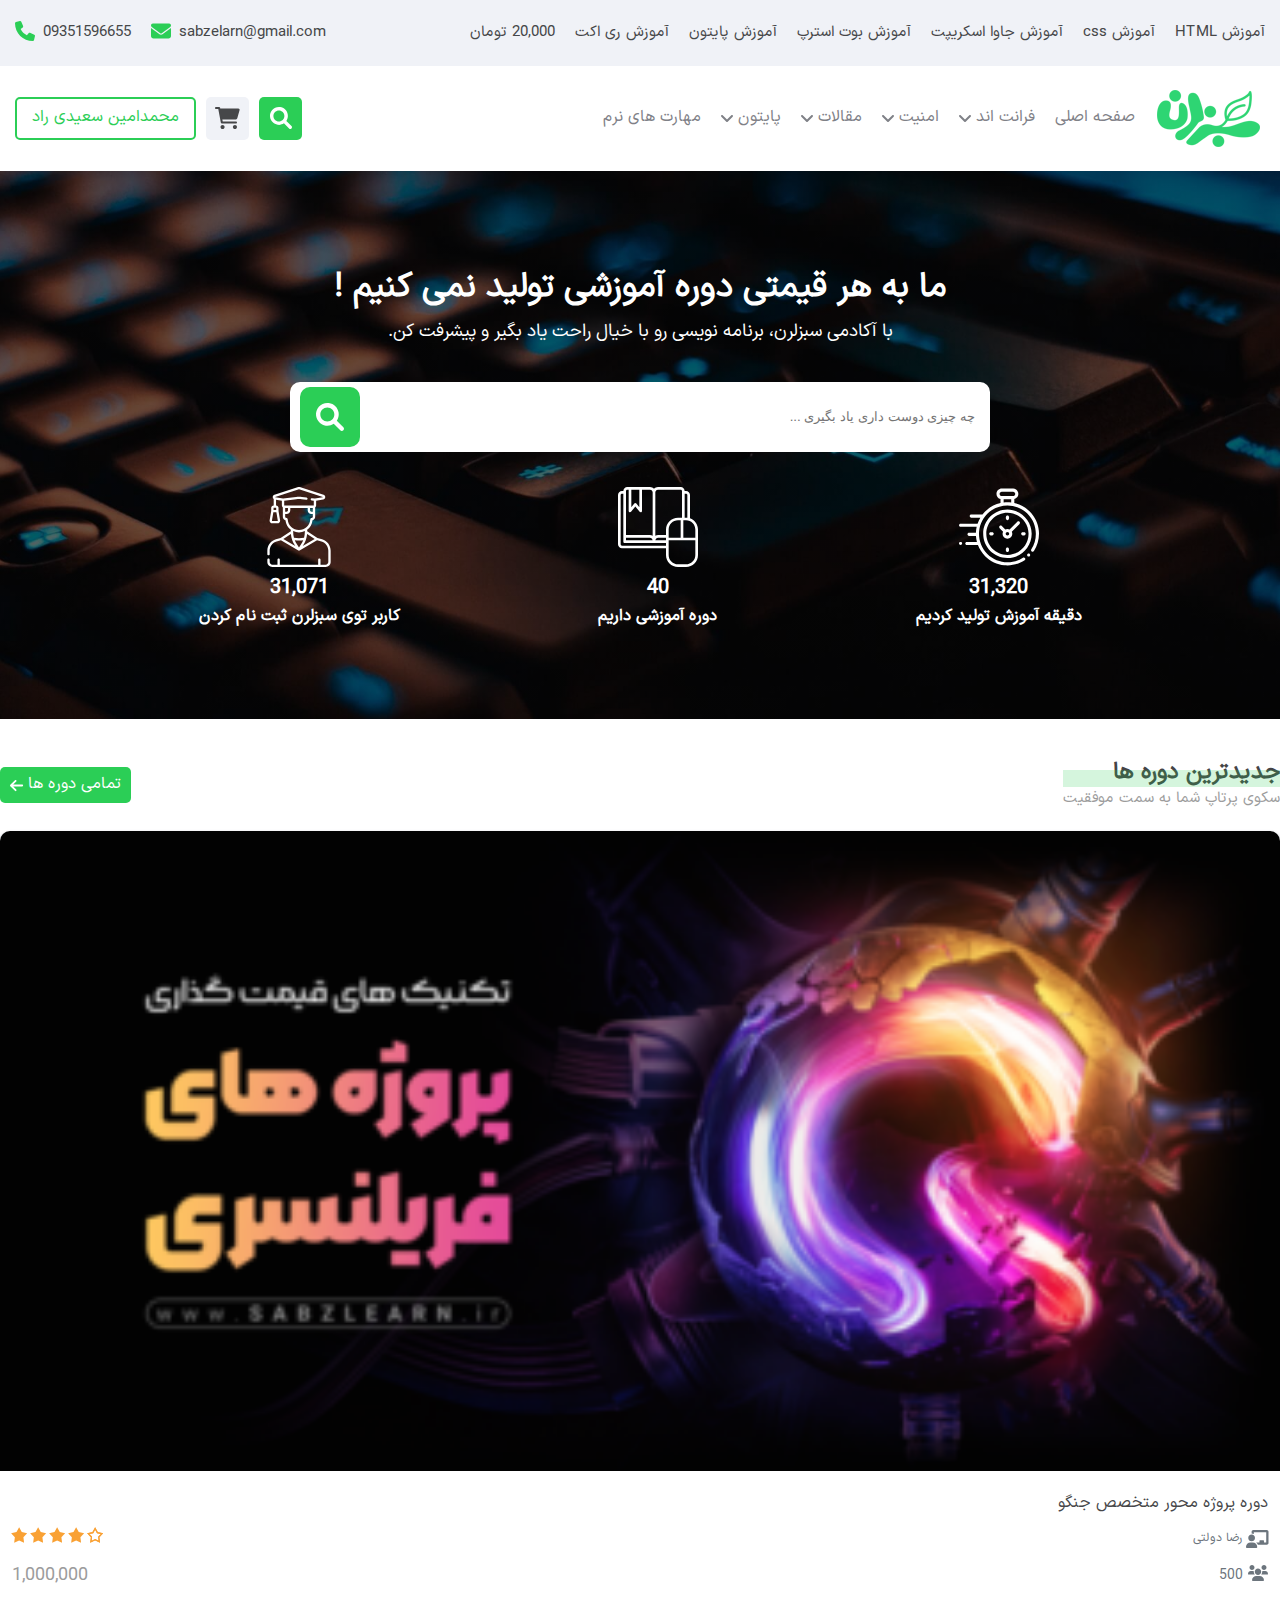
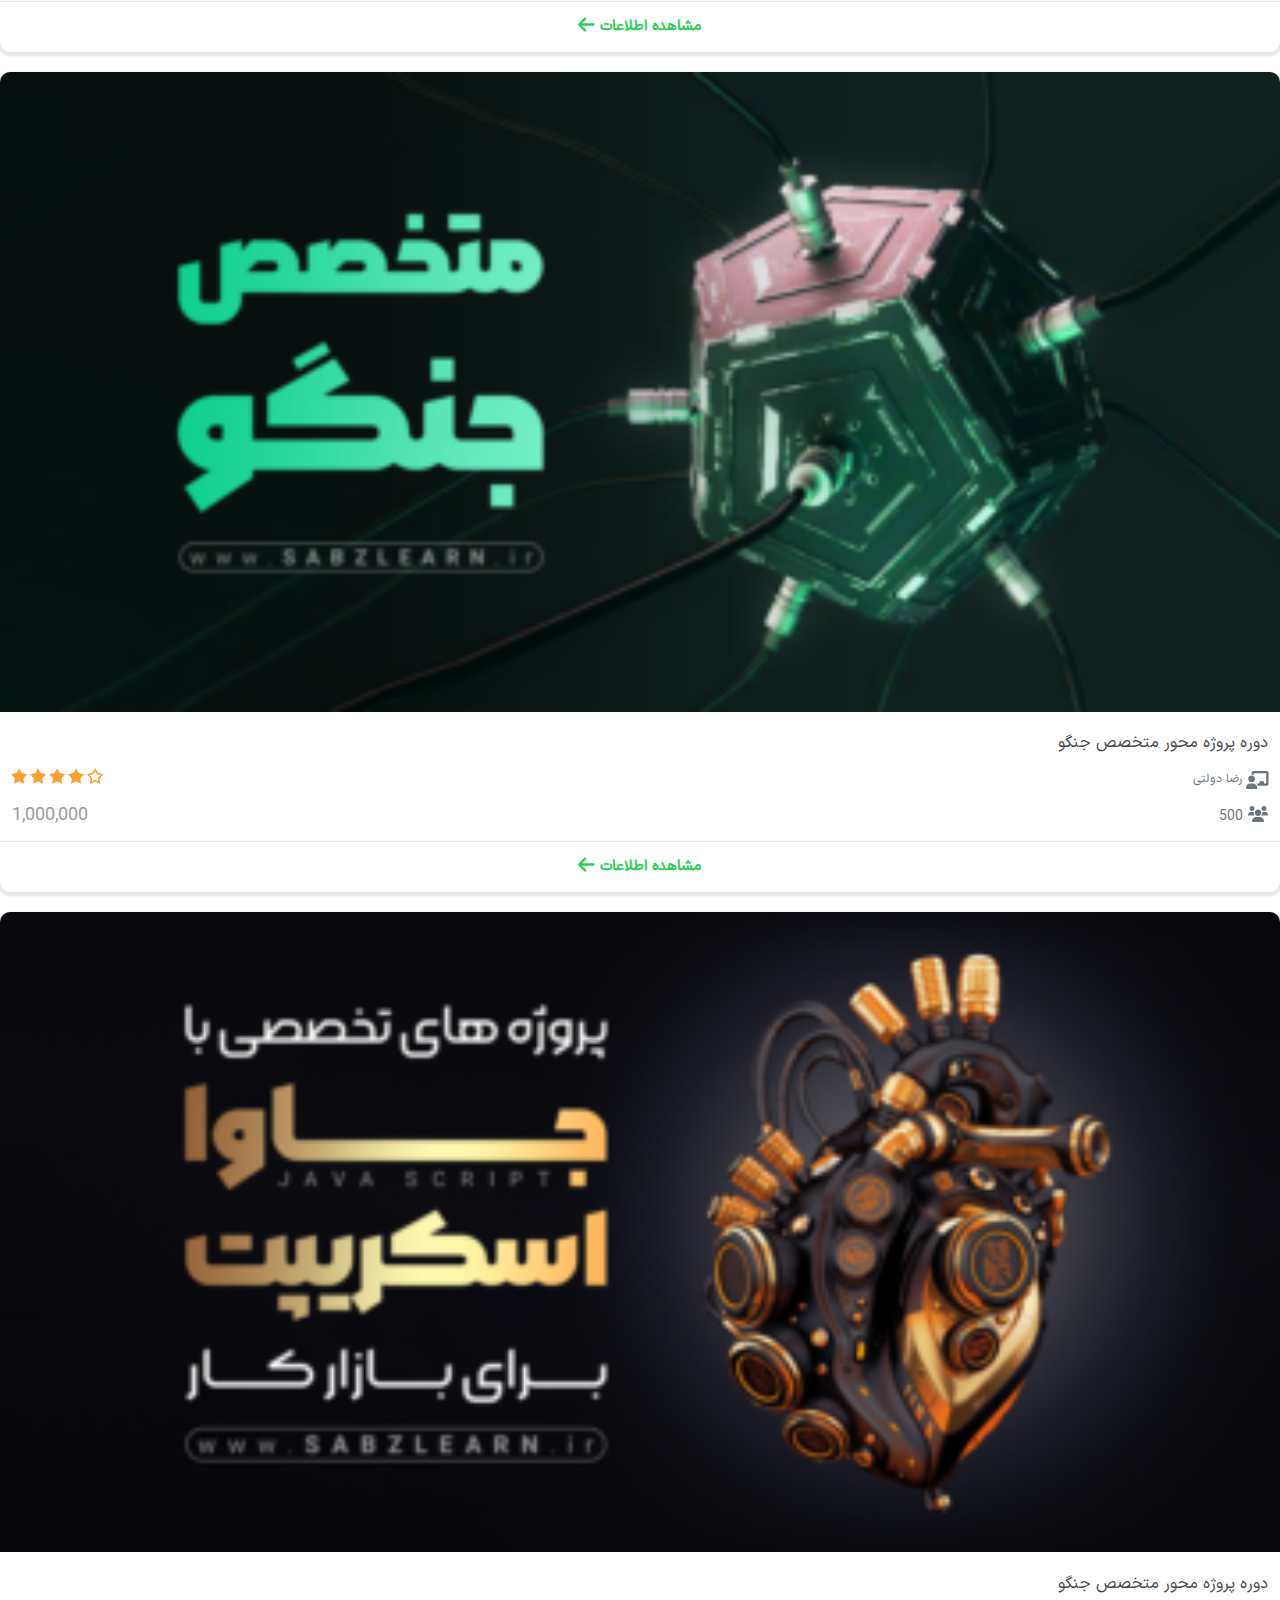
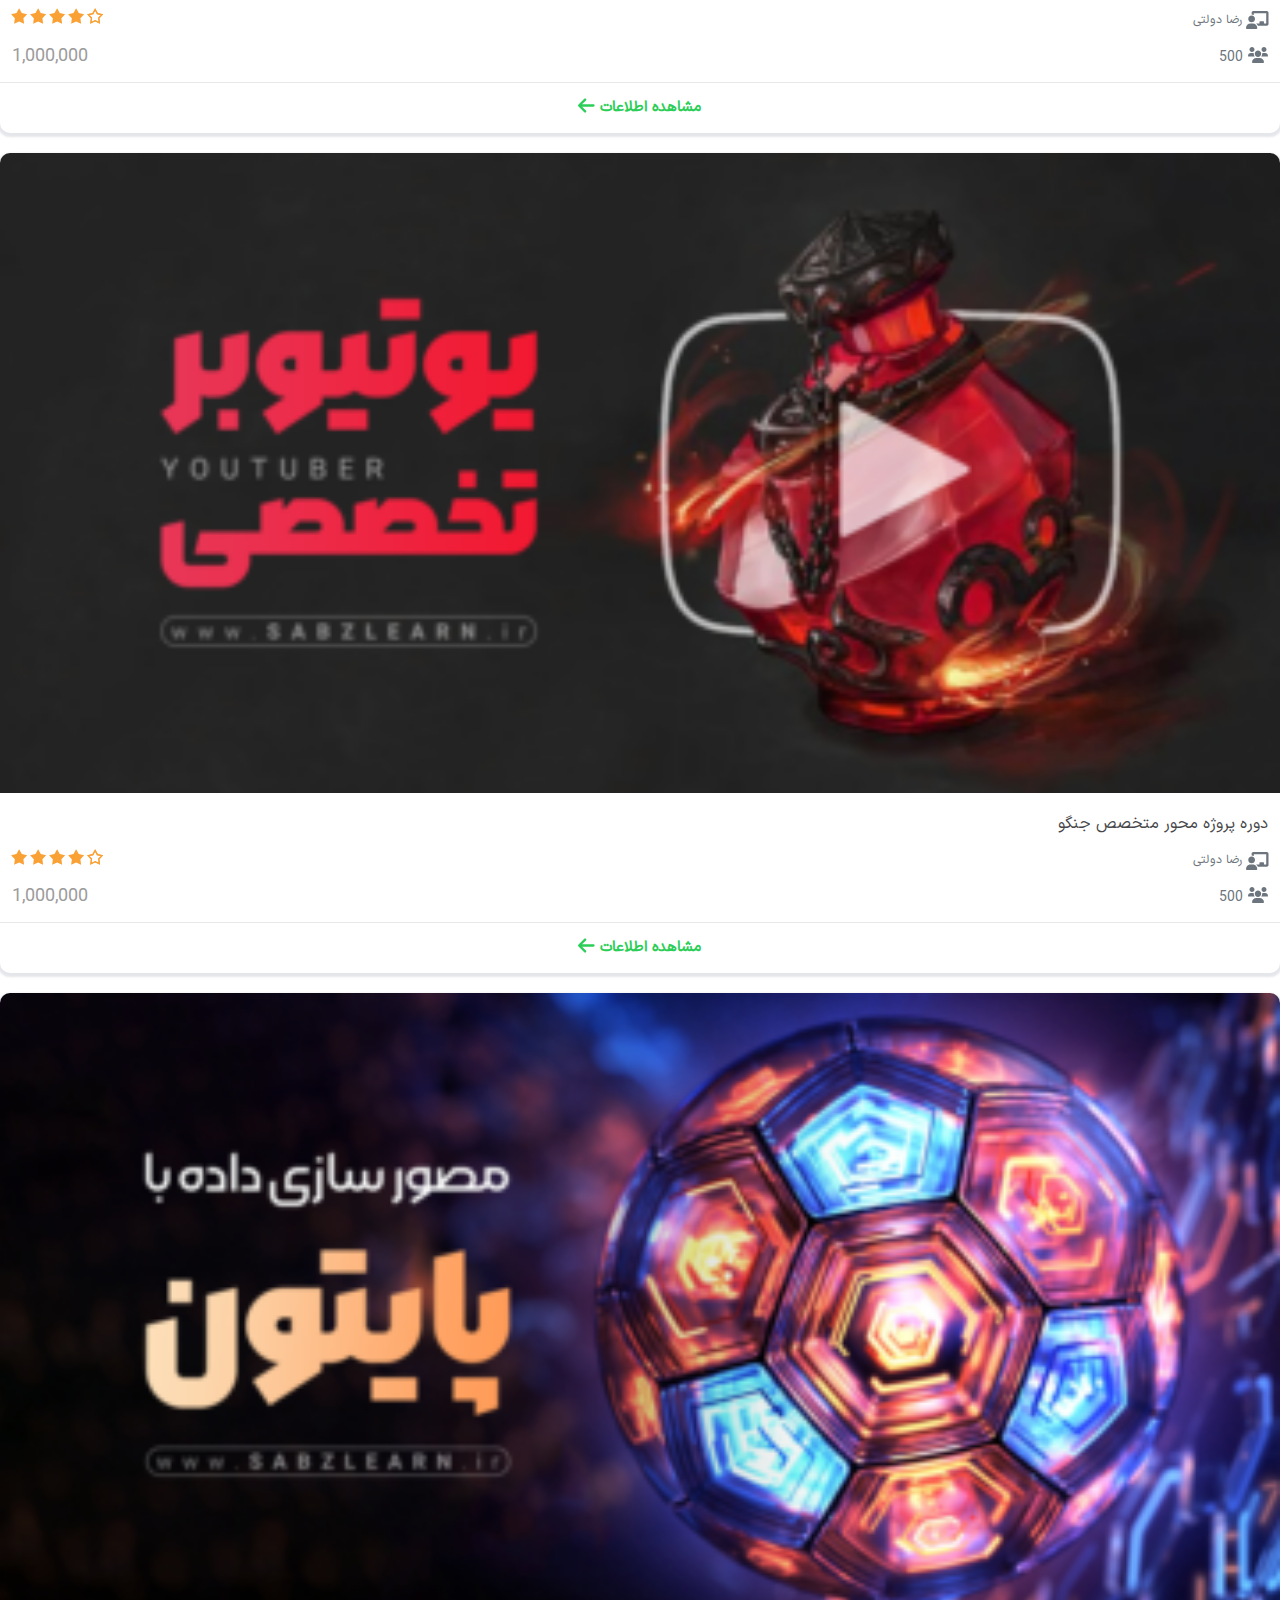
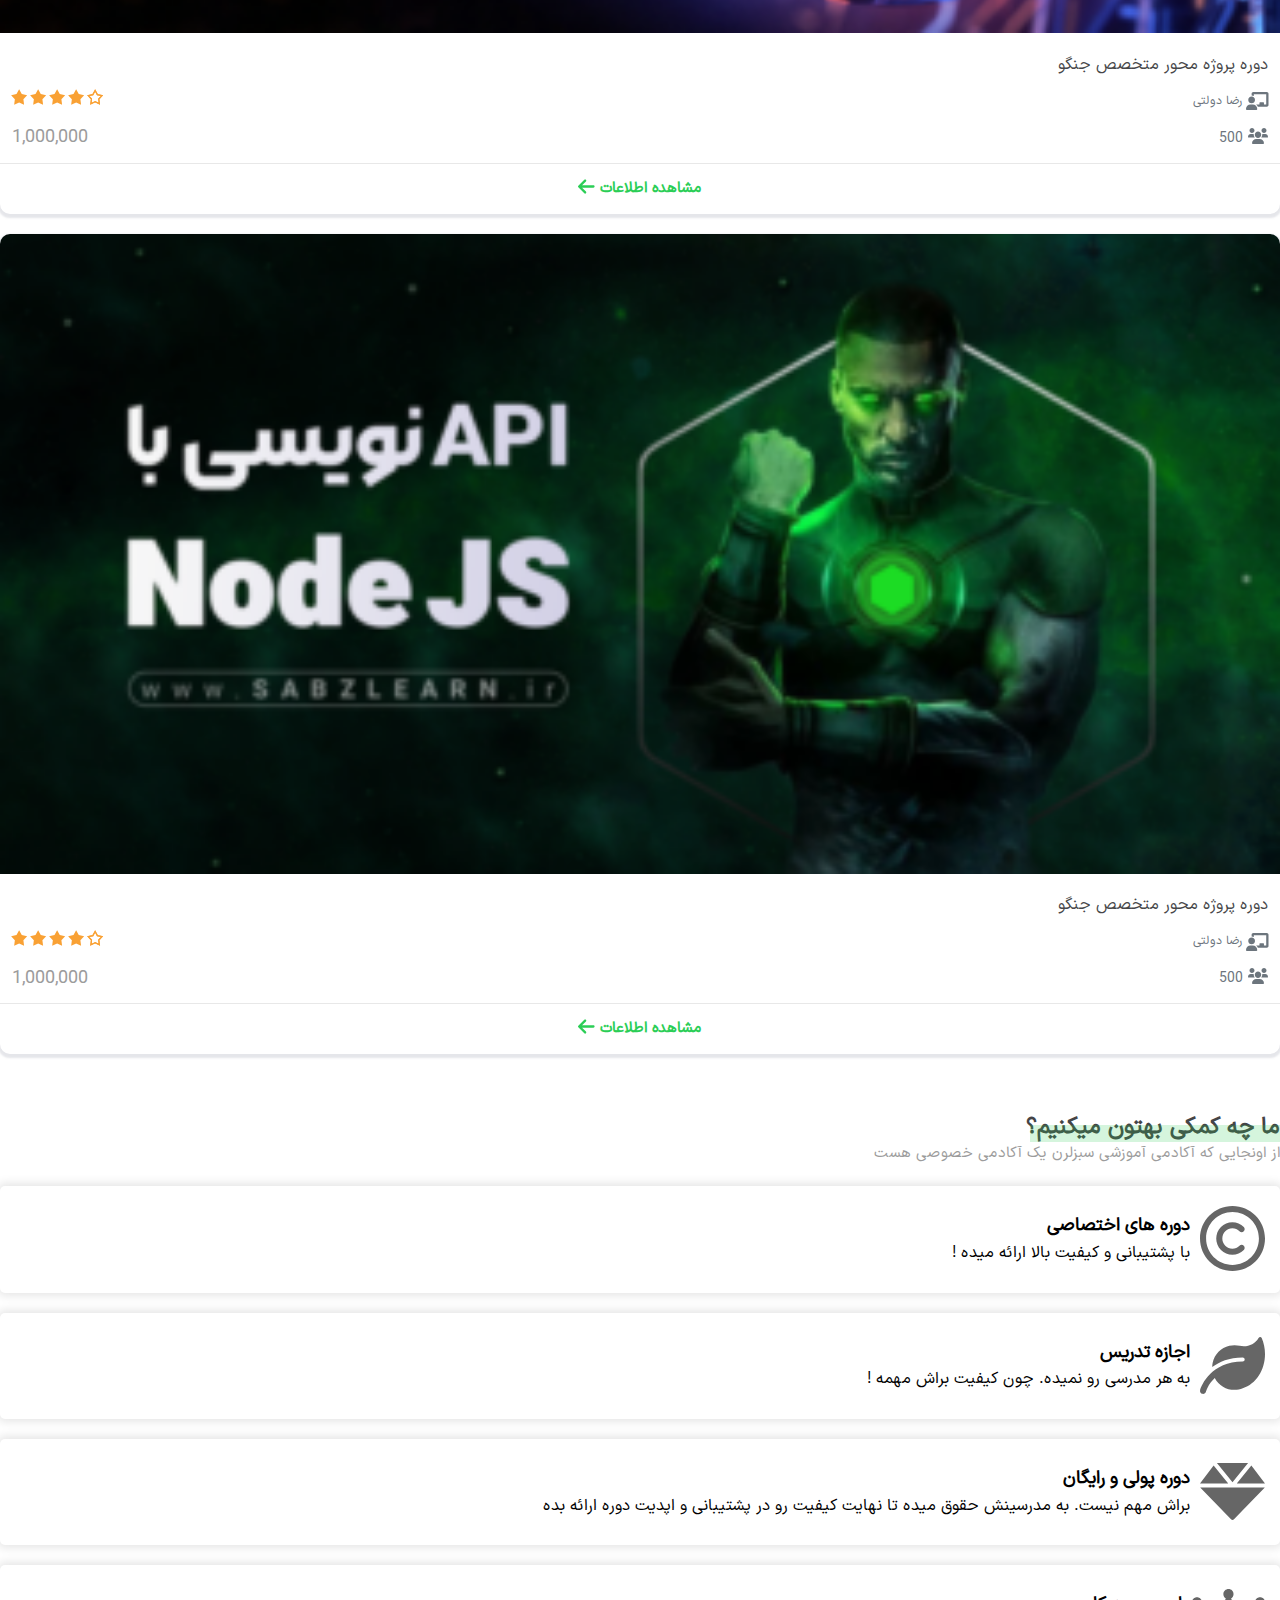
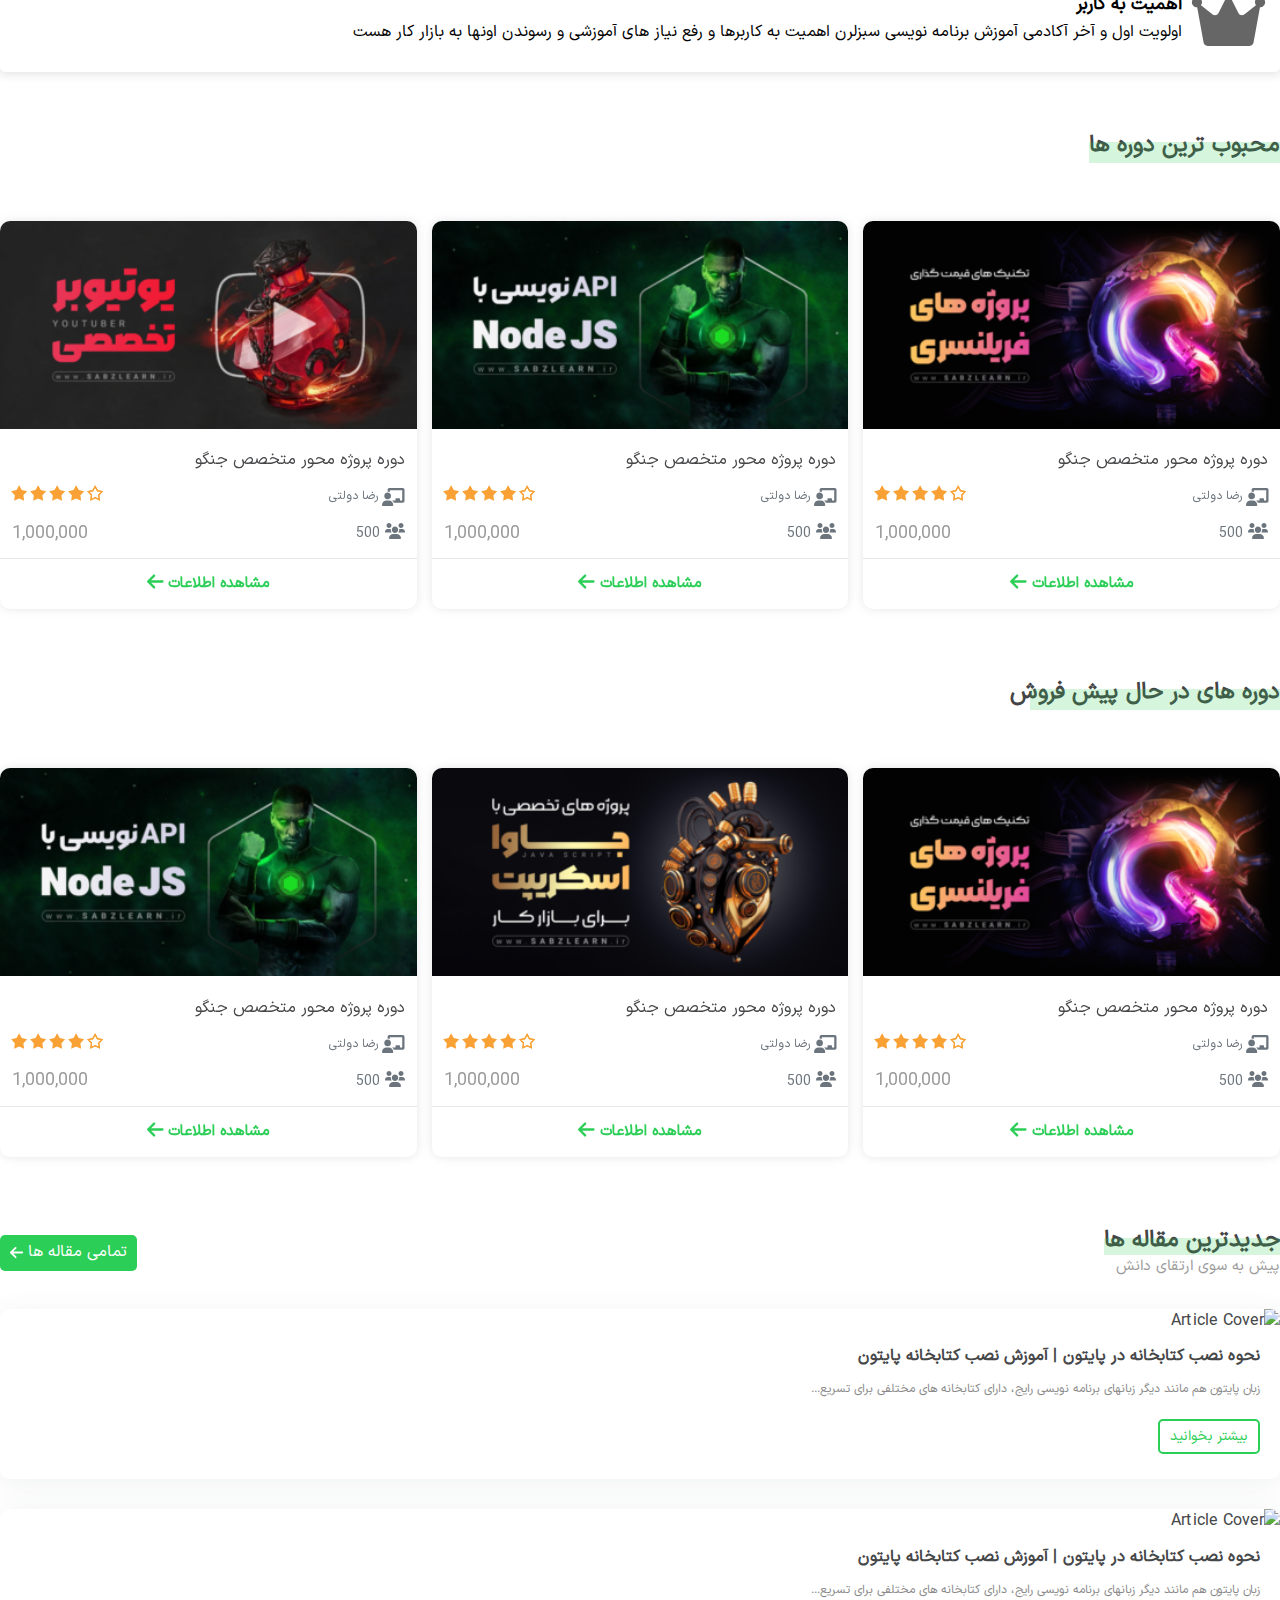
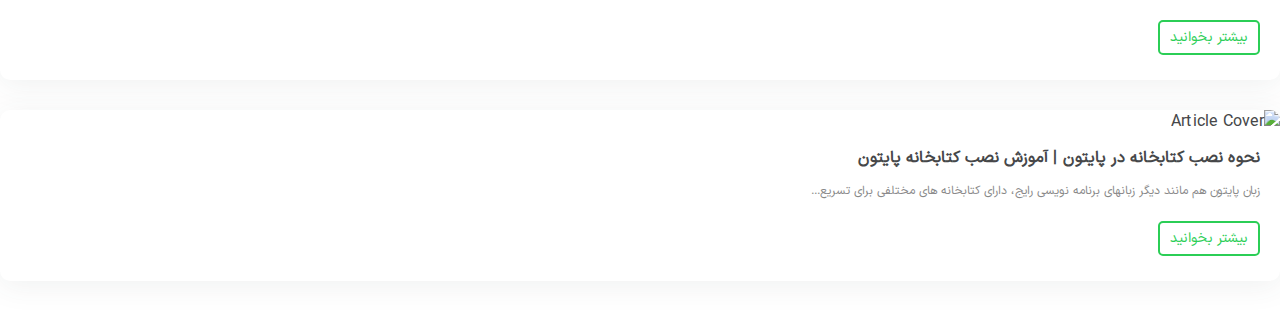
==== commit 697d553b: "feat(dev-design): Developing Articles-section & Articles-styles" ====
--- a/index.html
+++ b/index.html
@@ -940,6 +940,71 @@
       </div>
     </div>
     <!-- Finish Pre-sell Courses -->
+
+    <!-- Start Articles -->
+    <section class="articles">
+      <div class="container">
+        <div class="articles-header">
+          <div class="articles-header__right">
+            <span class="articles-header__title title">جدیدترین مقاله ها</span>
+            <span class="articles-header__text">پیش به سوی ارتقای دانش</span>
+          </div>
+          <div class="articles-header__left">
+            <a href="#" class="articles-header__link">
+              تمامی مقاله ها
+              <i class="fas fa-arrow-left articles-header__icon"></i>
+            </a>
+          </div>
+        </div>
+        <div class="articles__content">
+          <div class="row">
+            <div class="col-4">
+              <div class="article-card">
+                <div class="article-card__header">
+                  <a href="#" class="article-card__link-img">
+                    <img src="./images/blogs/1.jpg" class="article-card__img" alt="Article Cover" />
+                  </a>
+                </div>
+                <div class="article-card__content">
+                  <a href="#" class="article-card__link"> نحوه نصب کتابخانه در پایتون | آموزش نصب کتابخانه پایتون </a>
+                  <p class="article-card__text">زبان پایتون هم مانند دیگر زبان­های برنامه نویسی رایج، دارای کتابخانه های مختلفی برای تسریع...</p>
+                  <a href="#" class="article-card__btn">بیشتر بخوانید</a>
+                </div>
+              </div>
+            </div>
+            <div class="col-4">
+              <div class="article-card">
+                <div class="article-card__header">
+                  <a href="#" class="article-card__link-img">
+                    <img src="./images/blogs/2.jpg" class="article-card__img" alt="Article Cover" />
+                  </a>
+                </div>
+                <div class="article-card__content">
+                  <a href="#" class="article-card__link"> نحوه نصب کتابخانه در پایتون | آموزش نصب کتابخانه پایتون </a>
+                  <p class="article-card__text">زبان پایتون هم مانند دیگر زبان­های برنامه نویسی رایج، دارای کتابخانه های مختلفی برای تسریع...</p>
+                  <a href="#" class="article-card__btn">بیشتر بخوانید</a>
+                </div>
+              </div>
+            </div>
+            <div class="col-4">
+              <div class="article-card">
+                <div class="article-card__header">
+                  <a href="#" class="article-card__link-img">
+                    <img src="./images/blogs/3.jpg" class="article-card__img" alt="Article Cover" />
+                  </a>
+                </div>
+                <div class="article-card__content">
+                  <a href="#" class="article-card__link"> نحوه نصب کتابخانه در پایتون | آموزش نصب کتابخانه پایتون </a>
+                  <p class="article-card__text">زبان پایتون هم مانند دیگر زبان­های برنامه نویسی رایج، دارای کتابخانه های مختلفی برای تسریع...</p>
+                  <a href="#" class="article-card__btn">بیشتر بخوانید</a>
+                </div>
+              </div>
+            </div>
+          </div>
+        </div>
+      </div>
+    </section>
+    <!-- Finish Articles -->
   </body>
   <script src="./vendor/SwiperSlider/swiper.js"></script>
   <script src="./vendor/FontAwesome5/all.min.js"></script>
--- a/css/index.css
+++ b/css/index.css
@@ -469,3 +469,89 @@
 }
 
 /* Finish Popular Courses Styles */
+
+/** Start Articles Styles */
+
+.articles {
+  margin: 4rem 0;
+}
+
+.articles-header {
+  display: flex;
+  align-items: center;
+  justify-content: space-between;
+}
+
+.articles-header__right {
+  display: flex;
+  flex-direction: column;
+}
+
+.articles-header__text {
+  color: #9c9c9c;
+  font-size: 1.5rem;
+}
+
+.articles-header__link {
+  display: flex;
+  align-items: center;
+  justify-content: center;
+  color: var(--white-color);
+  background-color: var(--primary-color);
+  padding: 0.5rem 1rem;
+  border-radius: 0.5rem;
+}
+
+.articles-header__link:hover {
+  color: var(--white-color);
+}
+
+.articles-header__icon {
+  margin-right: 0.5rem;
+  font-size: 1.5rem;
+}
+
+.article-card {
+  margin: 3rem 0;
+  transition: all 400ms ease;
+  border-radius: 1rem;
+  box-shadow: 0 5px 30px rgba(70, 72, 77, 0.08);
+}
+
+.article-card:hover {
+  transform: translateY(-0.6rem);
+}
+
+.article-card__img {
+  border-radius: 1rem 1rem 0 0;
+}
+
+.article-card__content {
+  padding: 1rem 2rem 3rem 2rem;
+}
+
+.article-card__link {
+  font-weight: bold;
+}
+
+.article-card__text {
+  color: #898989;
+  font-size: 1.2rem;
+  padding: 1rem 0 2.5rem 0;
+}
+
+.article-card__btn {
+  color: var(--primary-color);
+  border: 2px solid var(--primary-color);
+  font-size: 1.4rem;
+  padding: 0.5rem 1rem;
+  border-radius: 0.5rem;
+  transition: all 400ms ease;
+}
+
+.article-card__btn:hover {
+  color: var(--white-color);
+  background-color: var(--primary-color);
+}
+
+/* Finish Articles Styles */
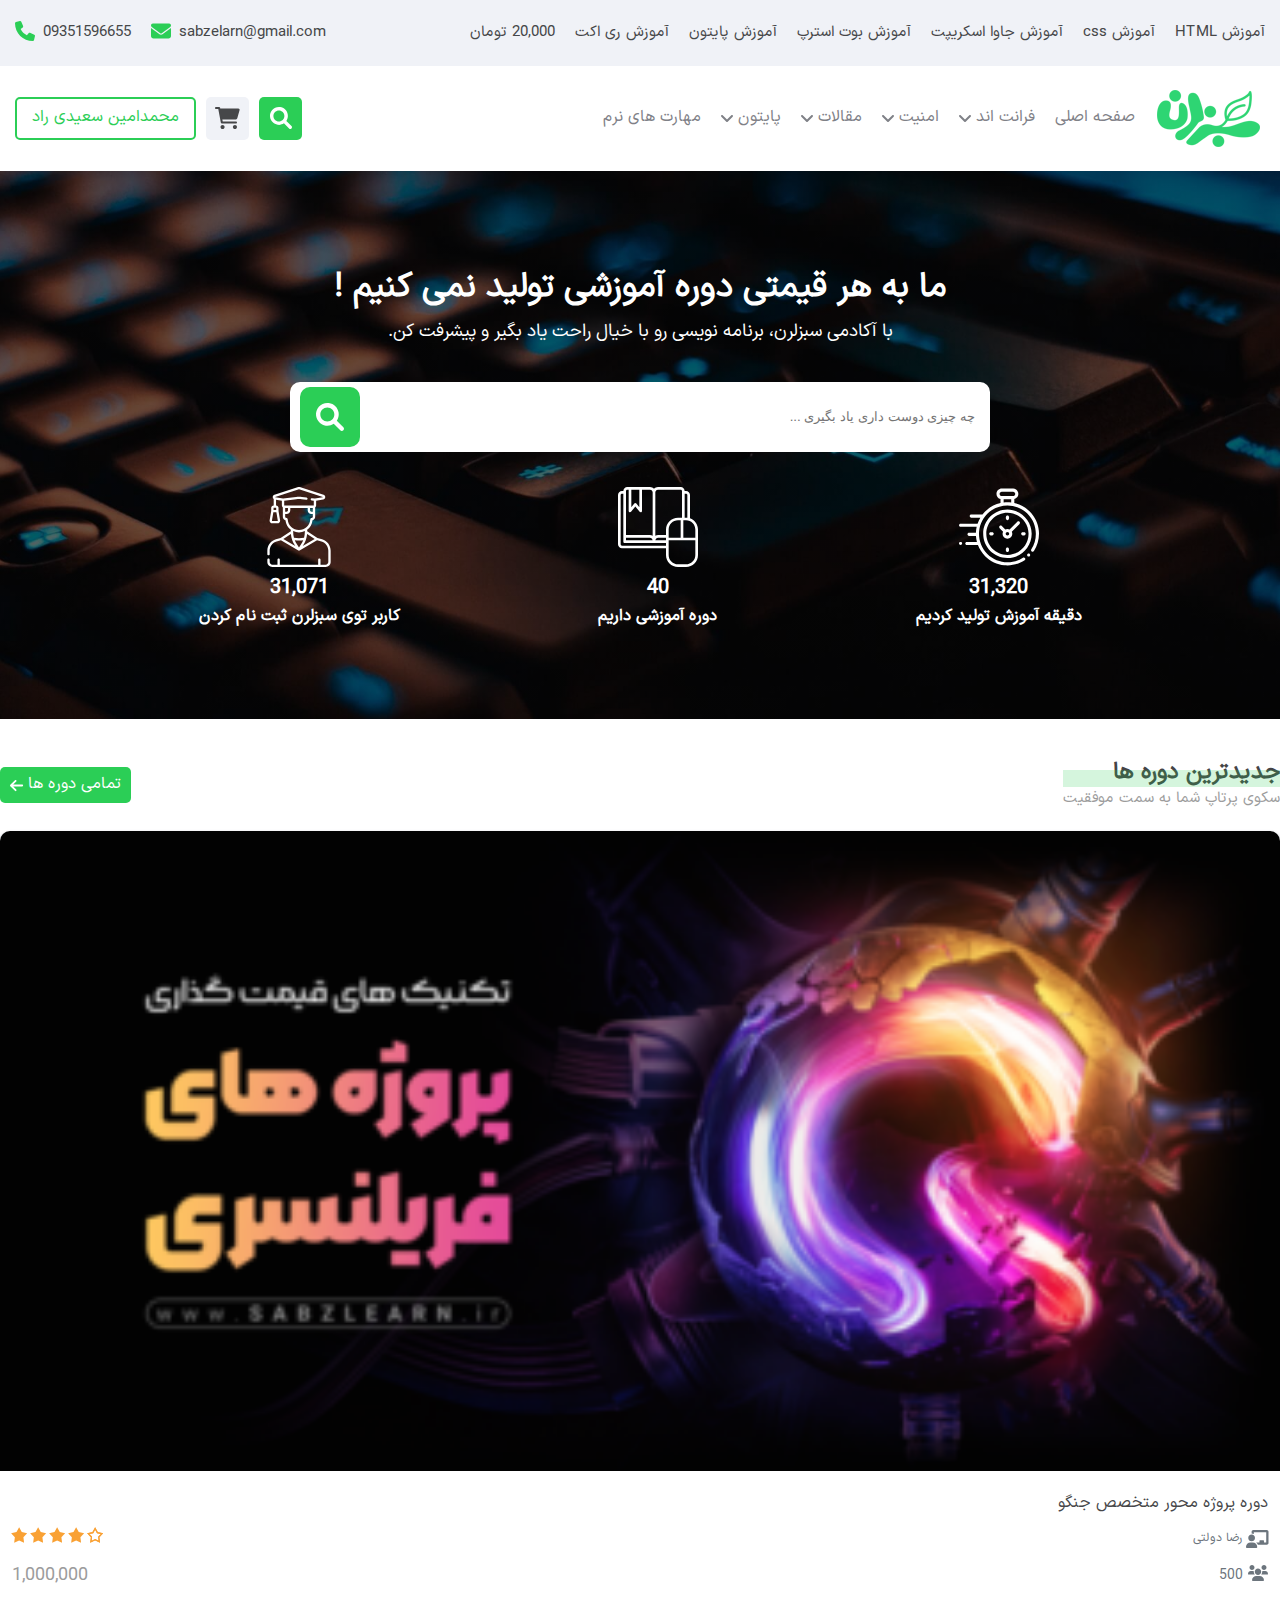
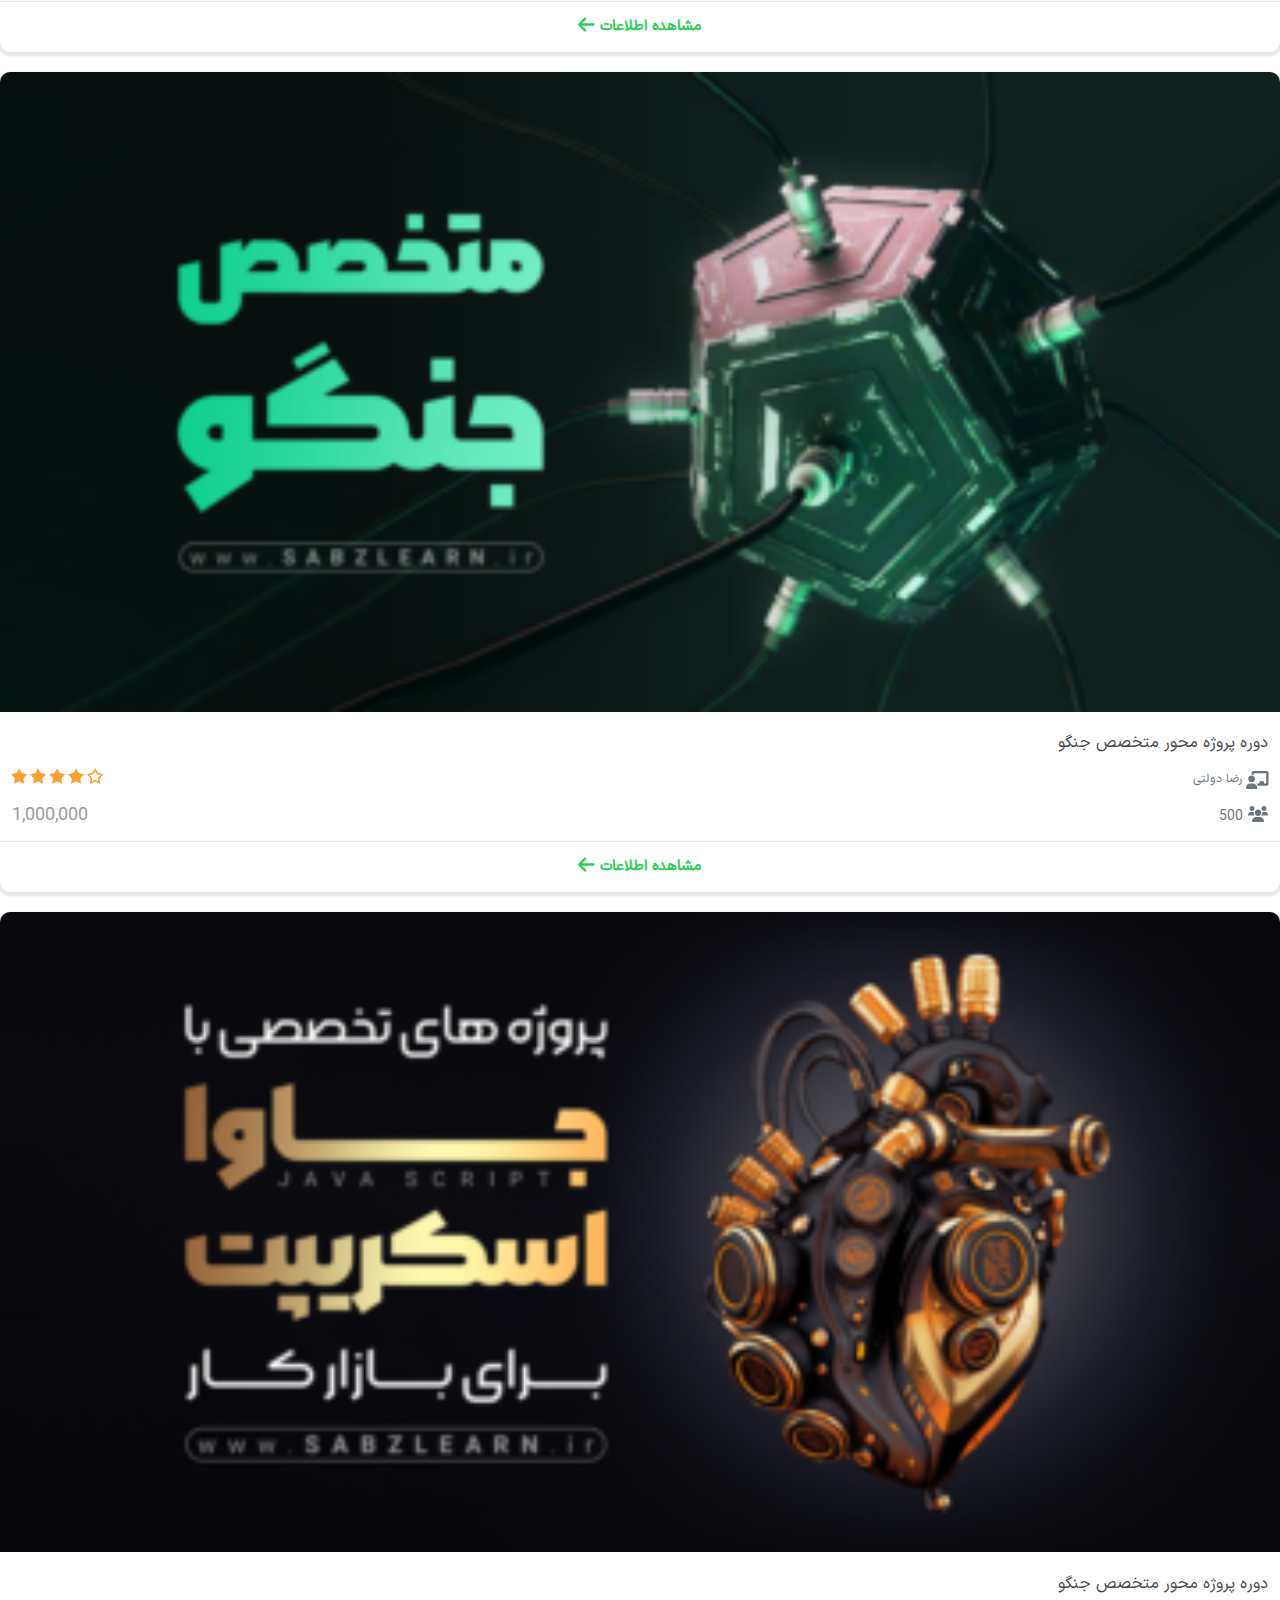
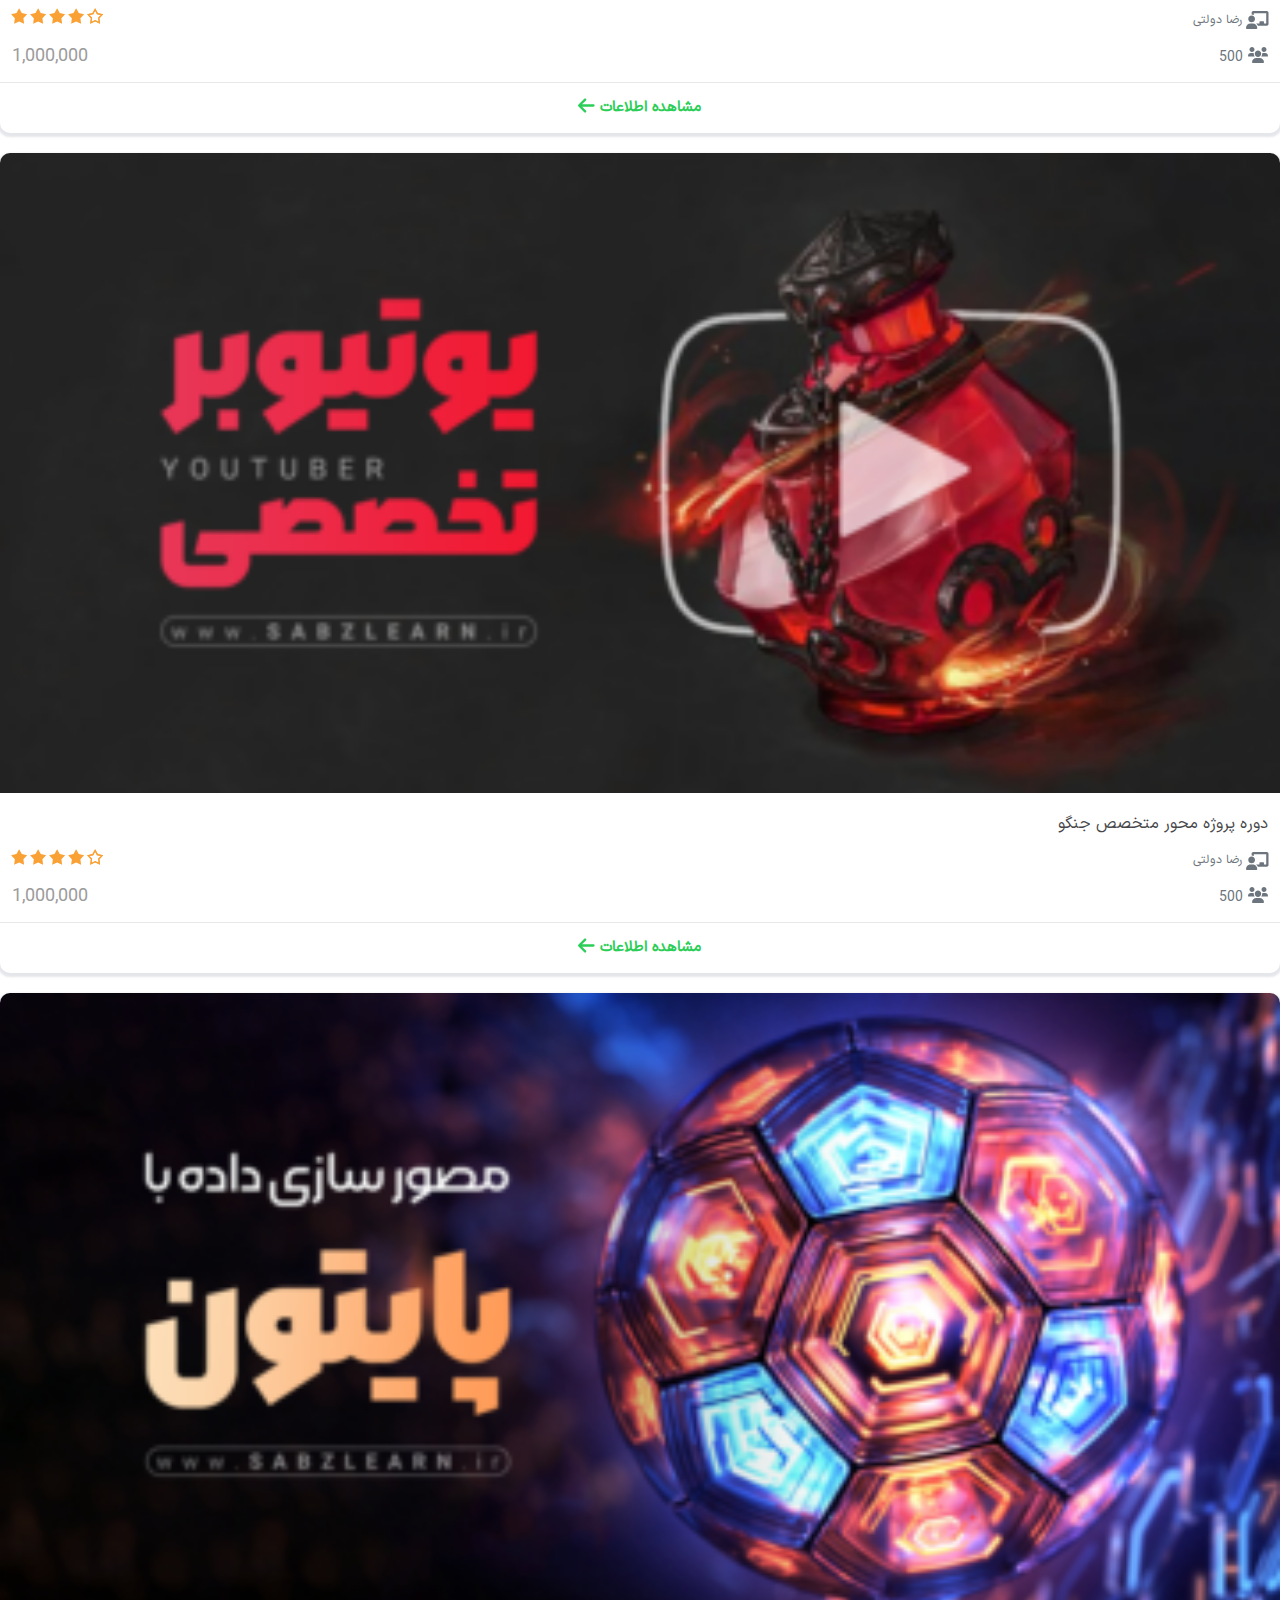
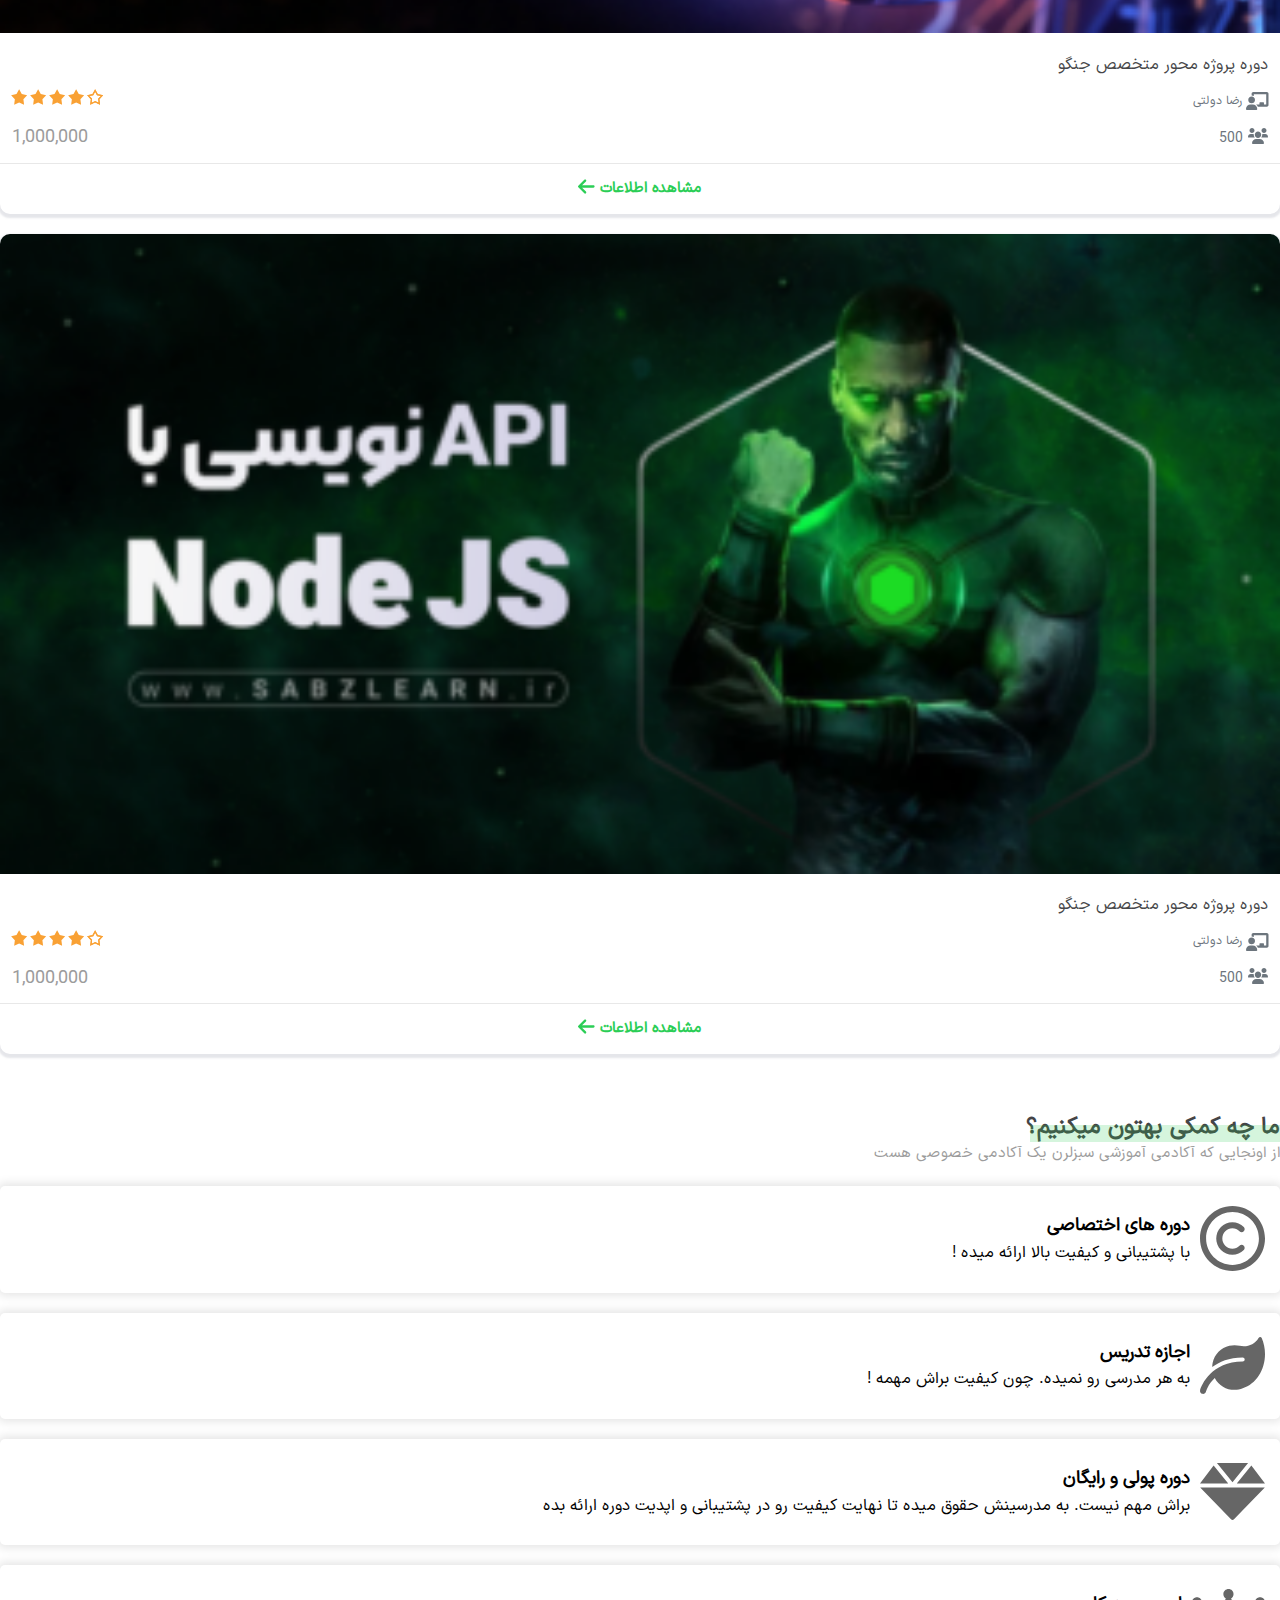
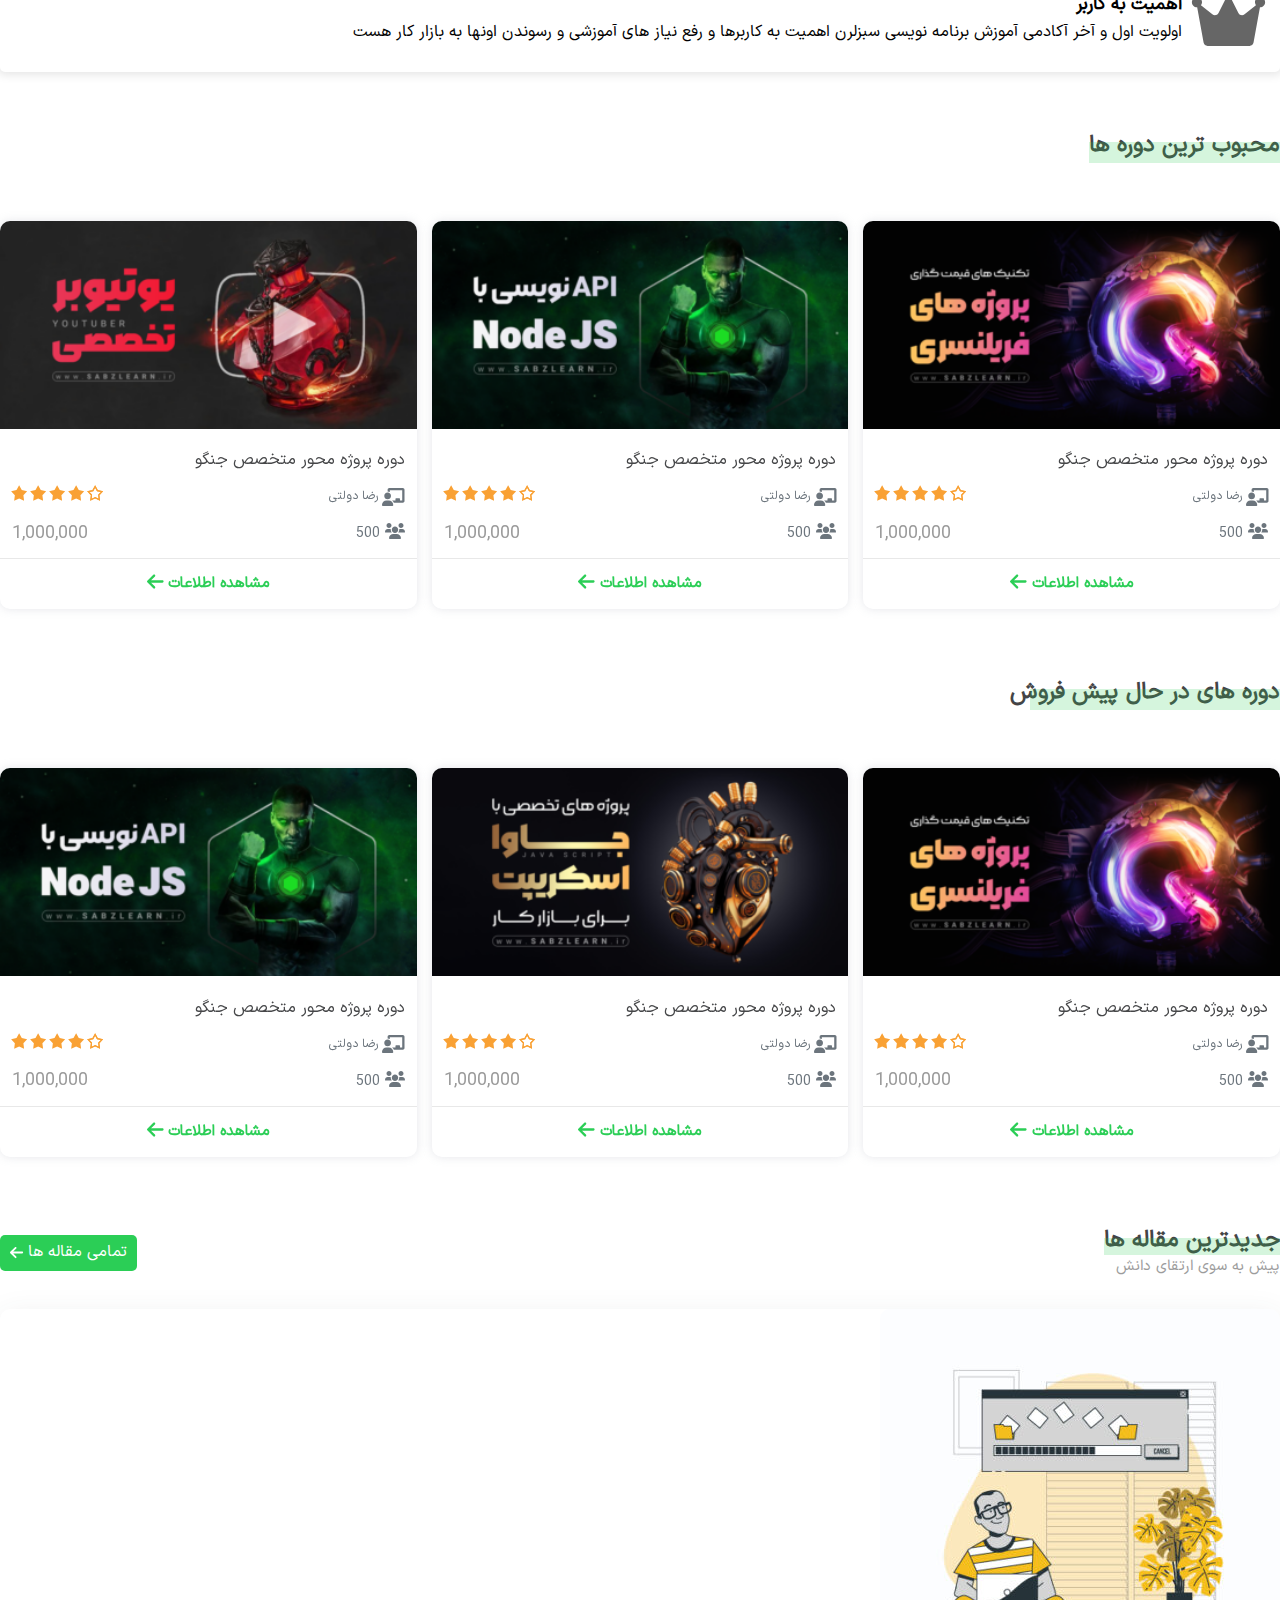
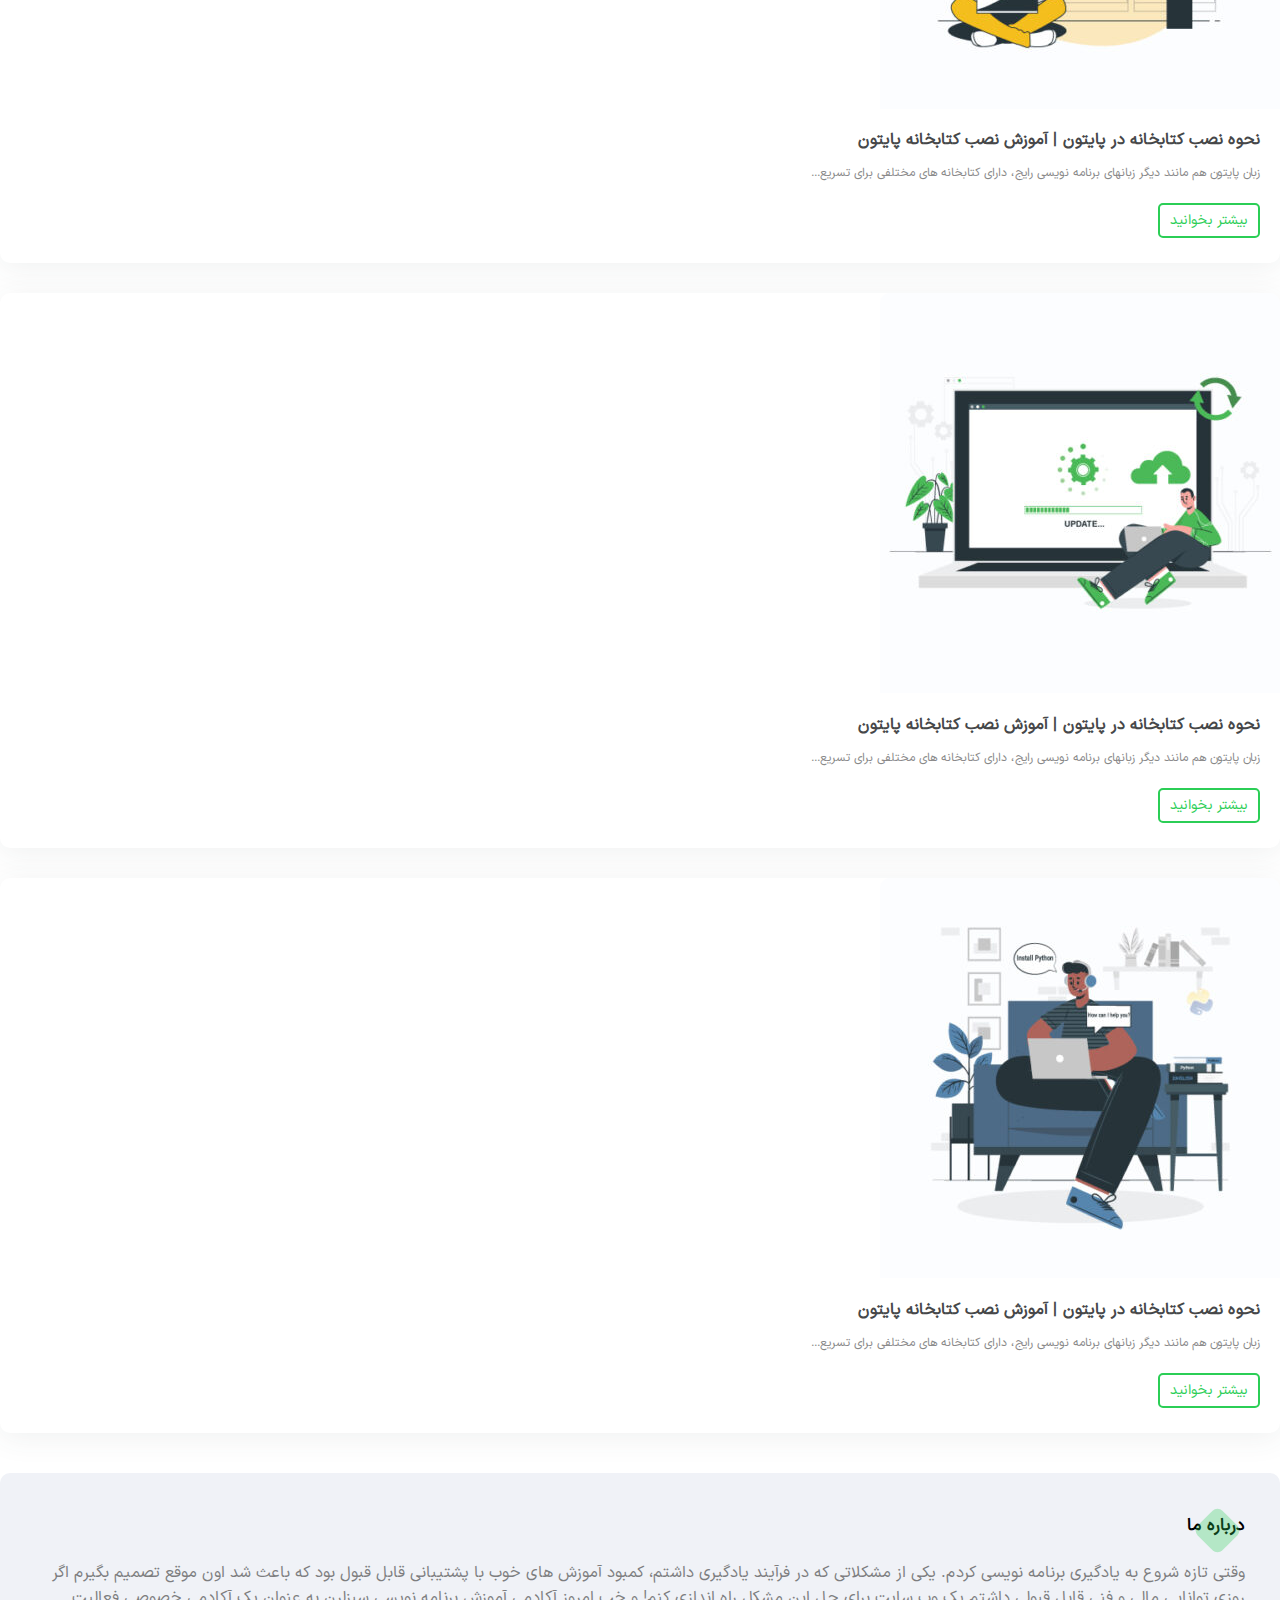
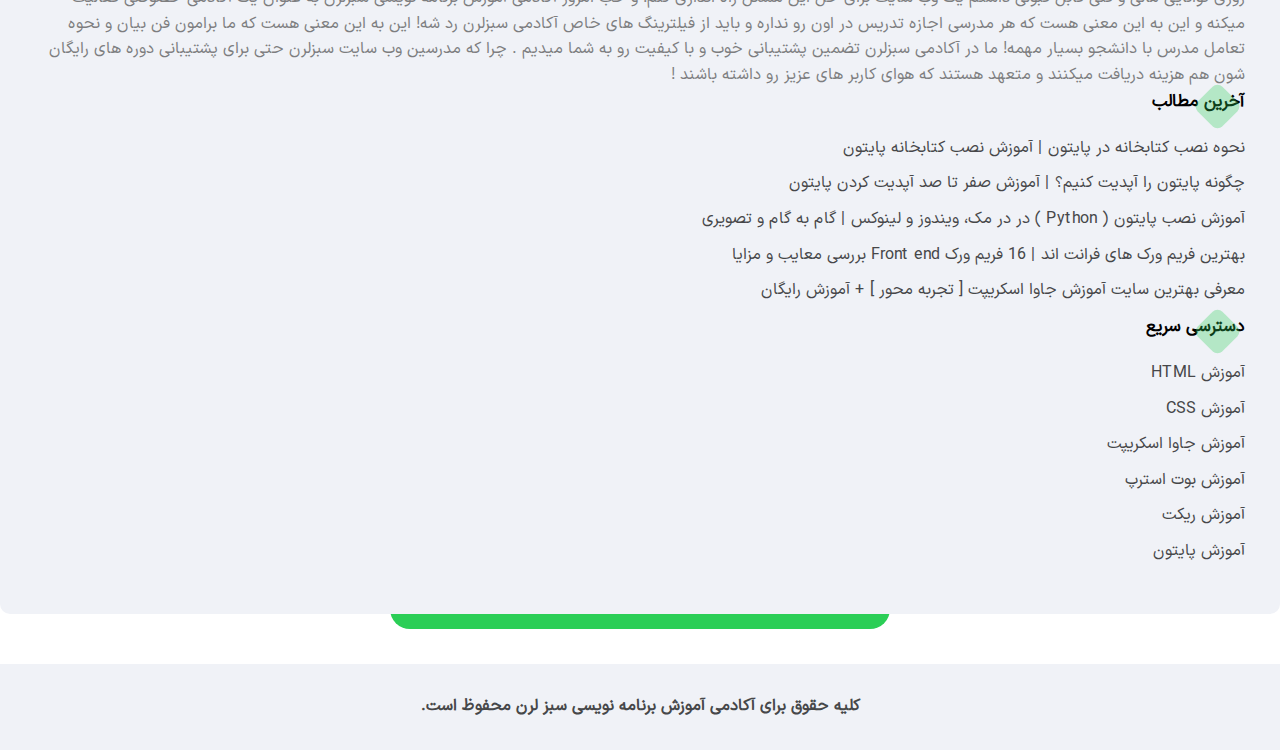
==== commit 16709ae8: "feat(dev-design): Developing Footer-section & Footer-styles" ====
--- a/index.html
+++ b/index.html
@@ -1005,6 +1005,97 @@
       </div>
     </section>
     <!-- Finish Articles -->
+
+    <!-- Start Footer -->
+    <footer class="footer">
+      <div class="container">
+        <div class="footer-widgets">
+          <div class="row">
+            <div class="col-4">
+              <div class="footer-widgets__item">
+                <span class="footer-widgets__title">
+                  درباره ما
+                </span>
+                <p class="footer-widgets__text">
+                  وقتی تازه شروع به یادگیری برنامه نویسی کردم. یکی از مشکلاتی که در فرآیند یادگیری داشتم، کمبود آموزش های خوب با پشتیبانی قابل قبول بود که باعث شد اون موقع تصمیم بگیرم اگر روزی توانایی مالی و فنی قابل قبولی داشتم یک وب سایت برای حل این مشکل راه اندازی کنم! و خب امروز آکادمی آموزش برنامه نویسی سبزلرن به عنوان یک آکادمی خصوصی فعالیت میکنه و این به این معنی هست که هر مدرسی اجازه تدریس در اون رو نداره و باید از فیلترینگ های خاص آکادمی سبزلرن رد شه! این به این معنی هست که ما برامون فن بیان و نحوه تعامل مدرس با دانشجو بسیار مهمه! ما در آکادمی سبزلرن تضمین پشتیبانی خوب و با کیفیت رو به شما میدیم . چرا که مدرسین وب سایت سبزلرن حتی برای پشتیبانی دوره های رایگان شون هم هزینه دریافت میکنند و متعهد هستند که هوای کاربر های عزیز رو داشته باشند !
+                </p>
+              </div>
+            </div>
+            <div class="col-4">
+              <div class="footer-widgets__item">
+                <span class="footer-widgets__title">
+                  آخرین مطالب
+                </span>
+                <div class="footer-widgets__links">
+                  <a href="#" class="footer-widgets__link">
+                    نحوه نصب کتابخانه در پایتون | آموزش نصب کتابخانه پایتون
+                  </a>
+                  <a href="#" class="footer-widgets__link">
+                    چگونه پایتون را آپدیت کنیم؟ | آموزش صفر تا صد آپدیت کردن پایتون      
+                  </a>
+                  <a href="#" class="footer-widgets__link">
+                    آموزش نصب پایتون ( Python ) در در مک، ویندوز و لینوکس | گام به گام و تصویری
+                  </a>
+                  <a href="#" class="footer-widgets__link">
+                    بهترین فریم ورک های فرانت اند | 16 فریم ورک Front end بررسی معایب و مزایا
+                  </a>
+                  <a href="#" class="footer-widgets__link">
+                    معرفی بهترین سایت آموزش جاوا اسکریپت [ تجربه محور ] + آموزش رایگان
+                  </a>
+                </div>
+              </div>
+            </div>
+            <div class="col-4">
+              <div class="footer-widgets__item">
+                <span class="footer-widgets__title">
+                  دسترسی سریع
+                </span>
+                <div class="row">
+                  <div class="col-6">
+                    <a href="#" class="footer-widgets__link">
+                      آموزش HTML
+                    </a>
+                    </div>
+                  <div class="col-6">
+                    <a href="#" class="footer-widgets__link">
+                      آموزش CSS
+                    </a>
+                  </div>
+                  <div class="col-6">
+                    <a href="#" class="footer-widgets__link">
+                      آموزش جاوا اسکریپت
+                    </a>
+                  </div>
+                  <div class="col-6">
+                    <a href="#" class="footer-widgets__link">
+                      آموزش بوت استرپ
+                    </a>
+                  </div>
+                  <div class="col-6">
+                    <a href="#" class="footer-widgets__link">
+                      آموزش ریکت
+                    </a>
+                  </div>
+                  <div class="col-6">
+                    <a href="#" class="footer-widgets__link">
+                      آموزش پایتون
+                    </a>
+                  </div>
+                  </div>
+                </div>
+              </div>
+            </div>
+          </div>
+        </div>
+      </div> 
+      <div class="footer__copyright">
+        <span class="footer__copyright-text">
+          کلیه حقوق برای آکادمی آموزش برنامه نویسی سبز لرن محفوظ است.
+        </span>
+      </div>
+    </footer>
+    <!-- Finish Footer -->
+    
   </body>
   <script src="./vendor/SwiperSlider/swiper.js"></script>
   <script src="./vendor/FontAwesome5/all.min.js"></script>
--- a/css/index.css
+++ b/css/index.css
@@ -555,3 +555,76 @@
 }
 
 /* Finish Articles Styles */
+
+/** Start Footer Styles */
+
+.footer-widgets {
+  background-color: #f0f2f7;
+  border-radius: 1rem;
+  padding: 4rem 3.5rem;
+  position: relative;
+  margin-bottom: 5rem;
+}
+
+.footer-widgets::before {
+  content: "";
+  position: absolute;
+  right: 0;
+  left: 0;
+  margin: 0 auto;
+  height: 4rem;
+  width: 50rem;
+  background-color: var(--primary-color);
+  z-index: -1;
+  bottom: -1.5rem;
+  border-radius: 5rem;
+}
+
+.footer-widgets__title {
+  display: block;
+  font-size: 1.7rem;
+  font-weight: bold;
+  margin-bottom: 2rem;
+  position: relative;
+}
+
+.footer-widgets__title::before {
+  content: "";
+  position: absolute;
+  width: 3.5rem;
+  height: 3.5rem;
+  background-color: var(--primary-color);
+  border-radius: 0.7rem;
+  right: 1rem;
+  opacity: 0.3;
+  transform: rotate(45deg);
+}
+
+.footer-widgets__text {
+  color: #7d7e7f;
+}
+
+.footer-widgets__links {
+  display: flex;
+  flex-direction: column;
+}
+
+.footer-widgets__link {
+  display: block;
+  margin-bottom: 1rem;
+}
+
+.footer__copyright {
+  display: flex;
+  align-items: center;
+  justify-content: center;
+  background-color: #f0f2f7;
+  padding: 3rem 0;
+}
+
+.footer__copyright-text {
+  color: var(--dark-color);
+  font-weight: bold;
+}
+
+/* Finish Footer Styles */
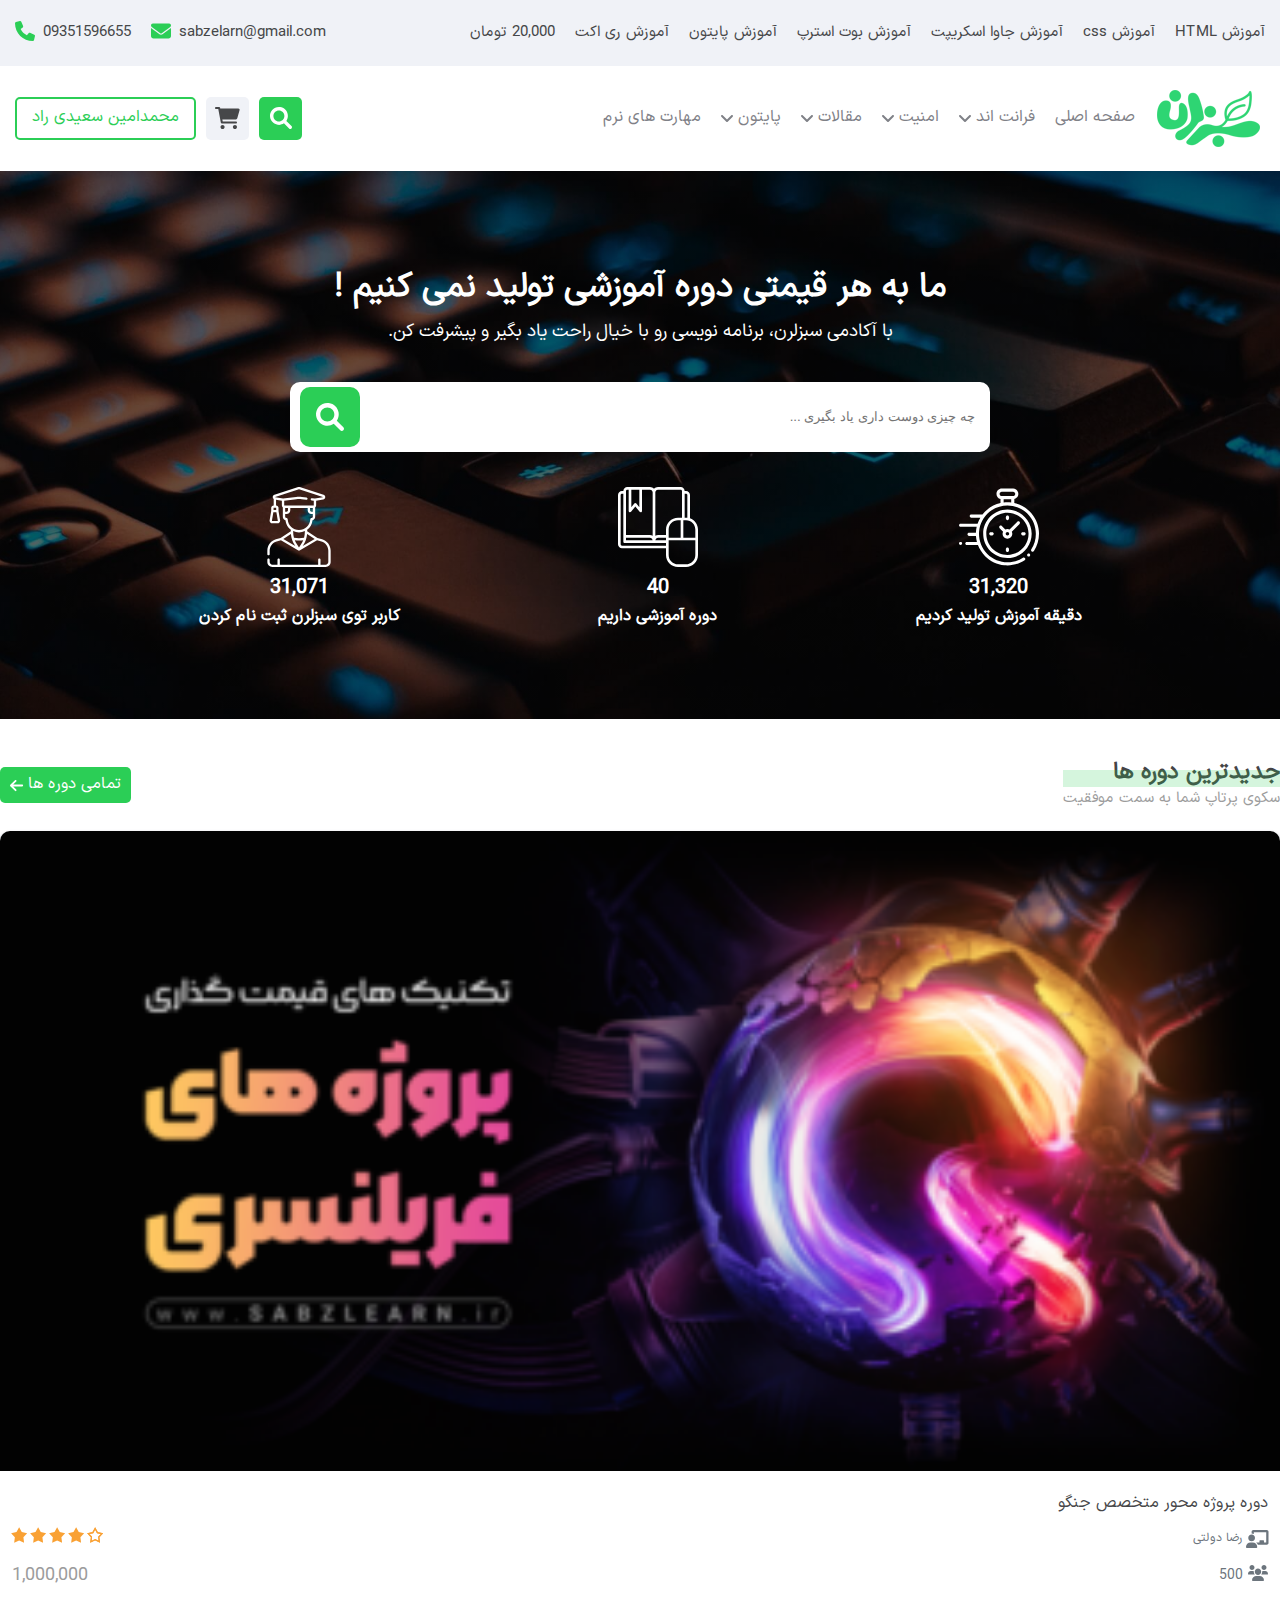
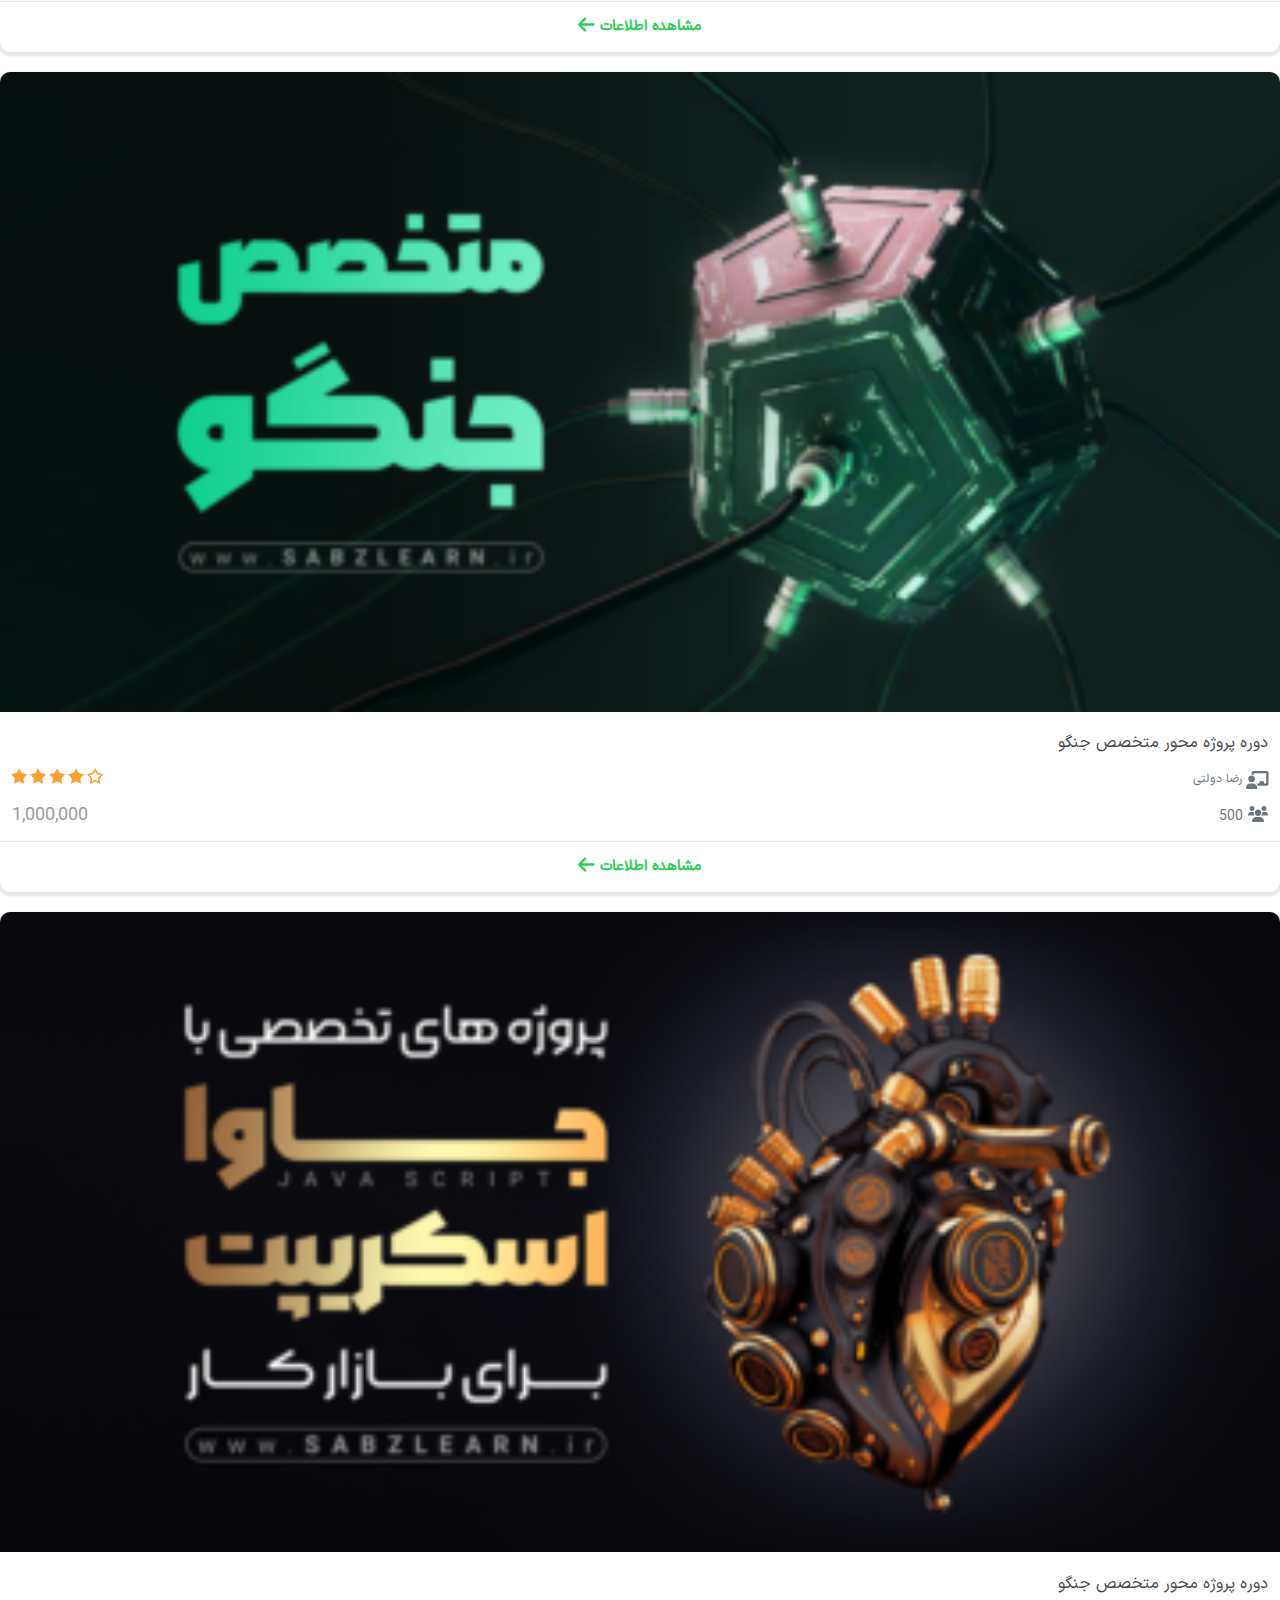
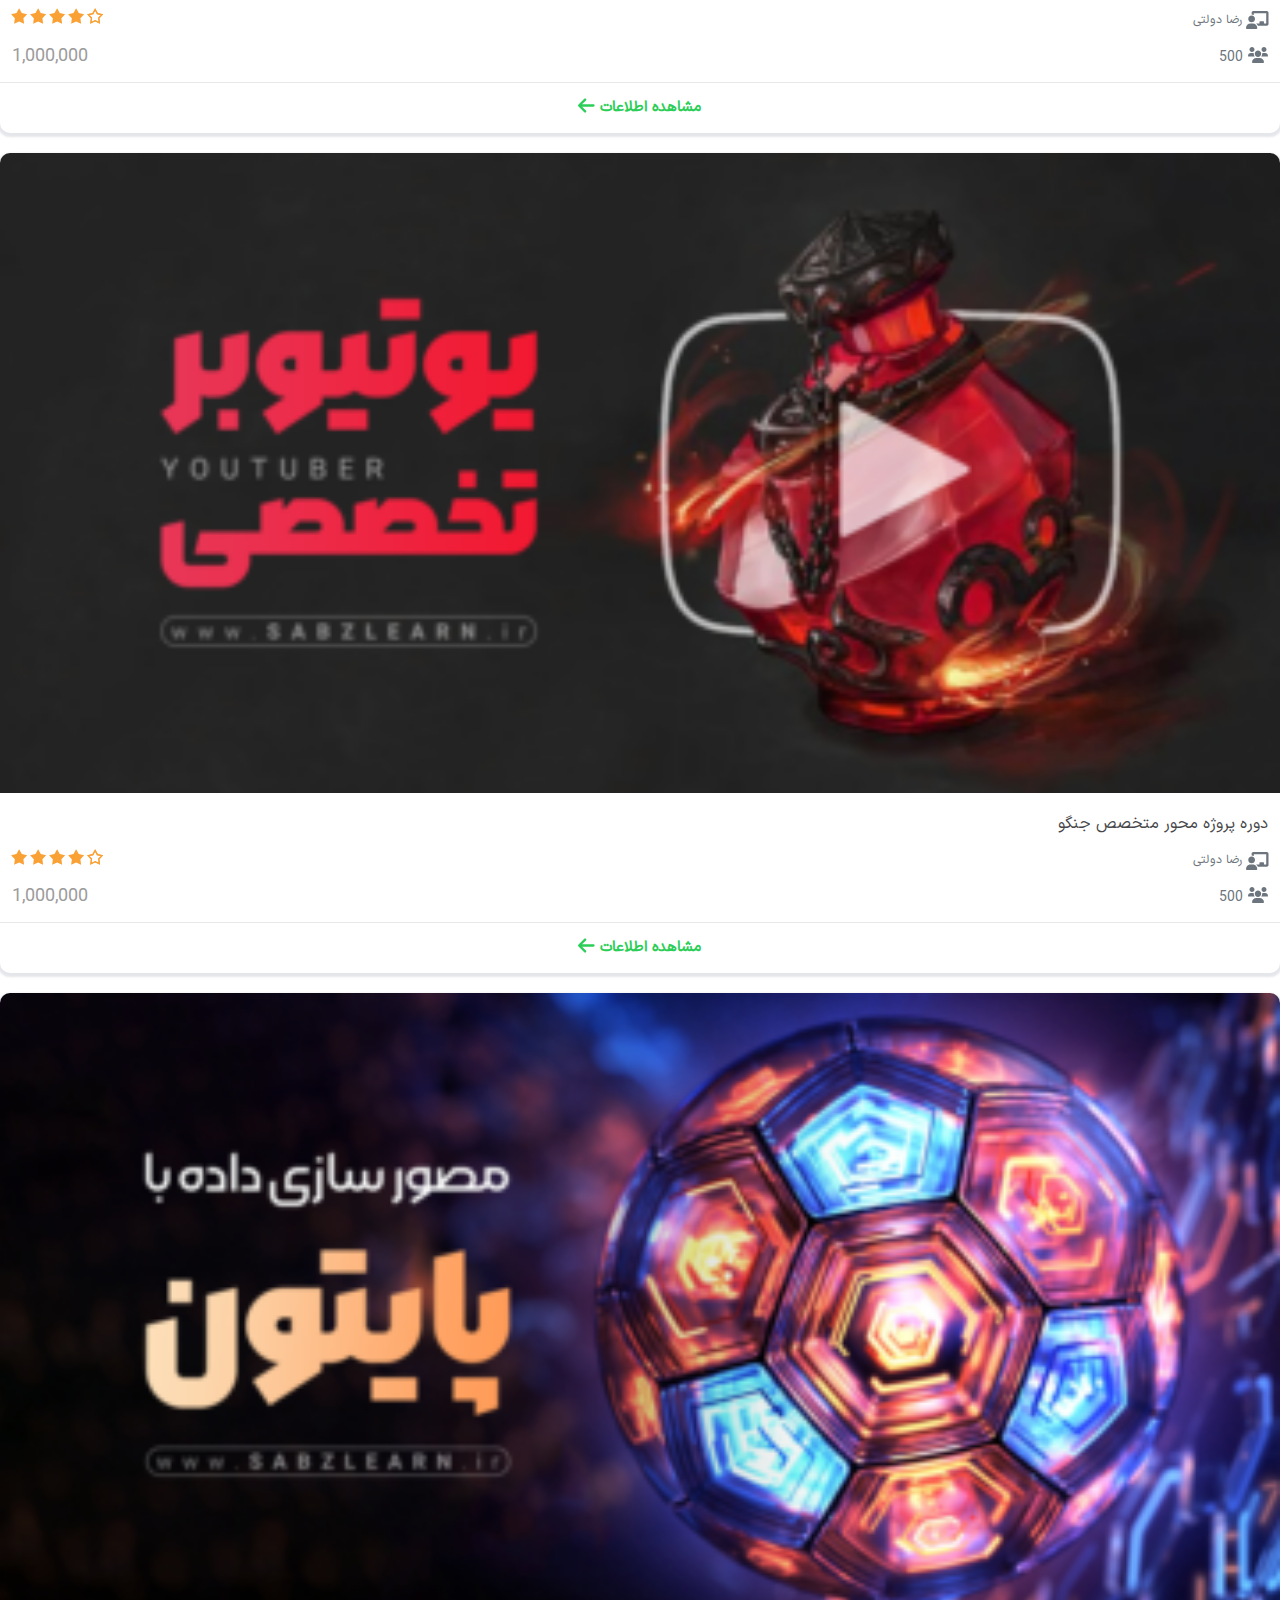
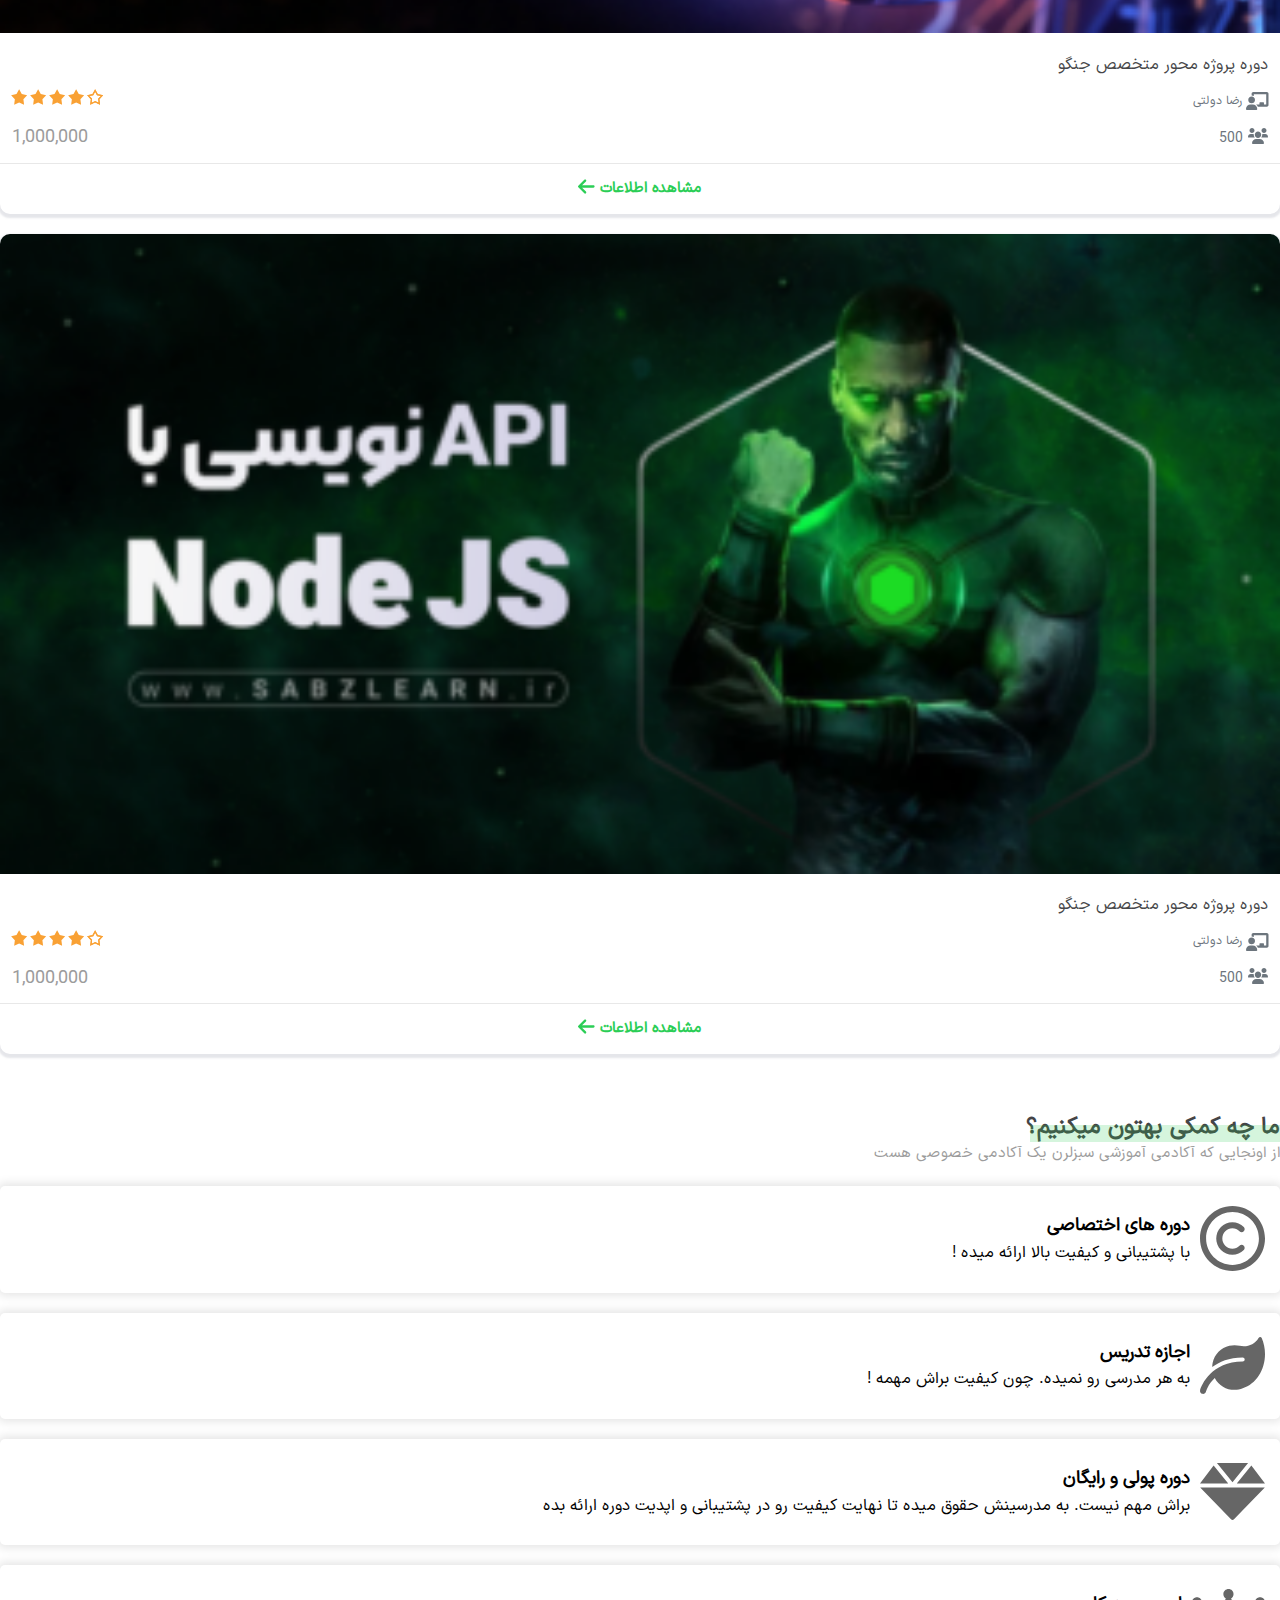
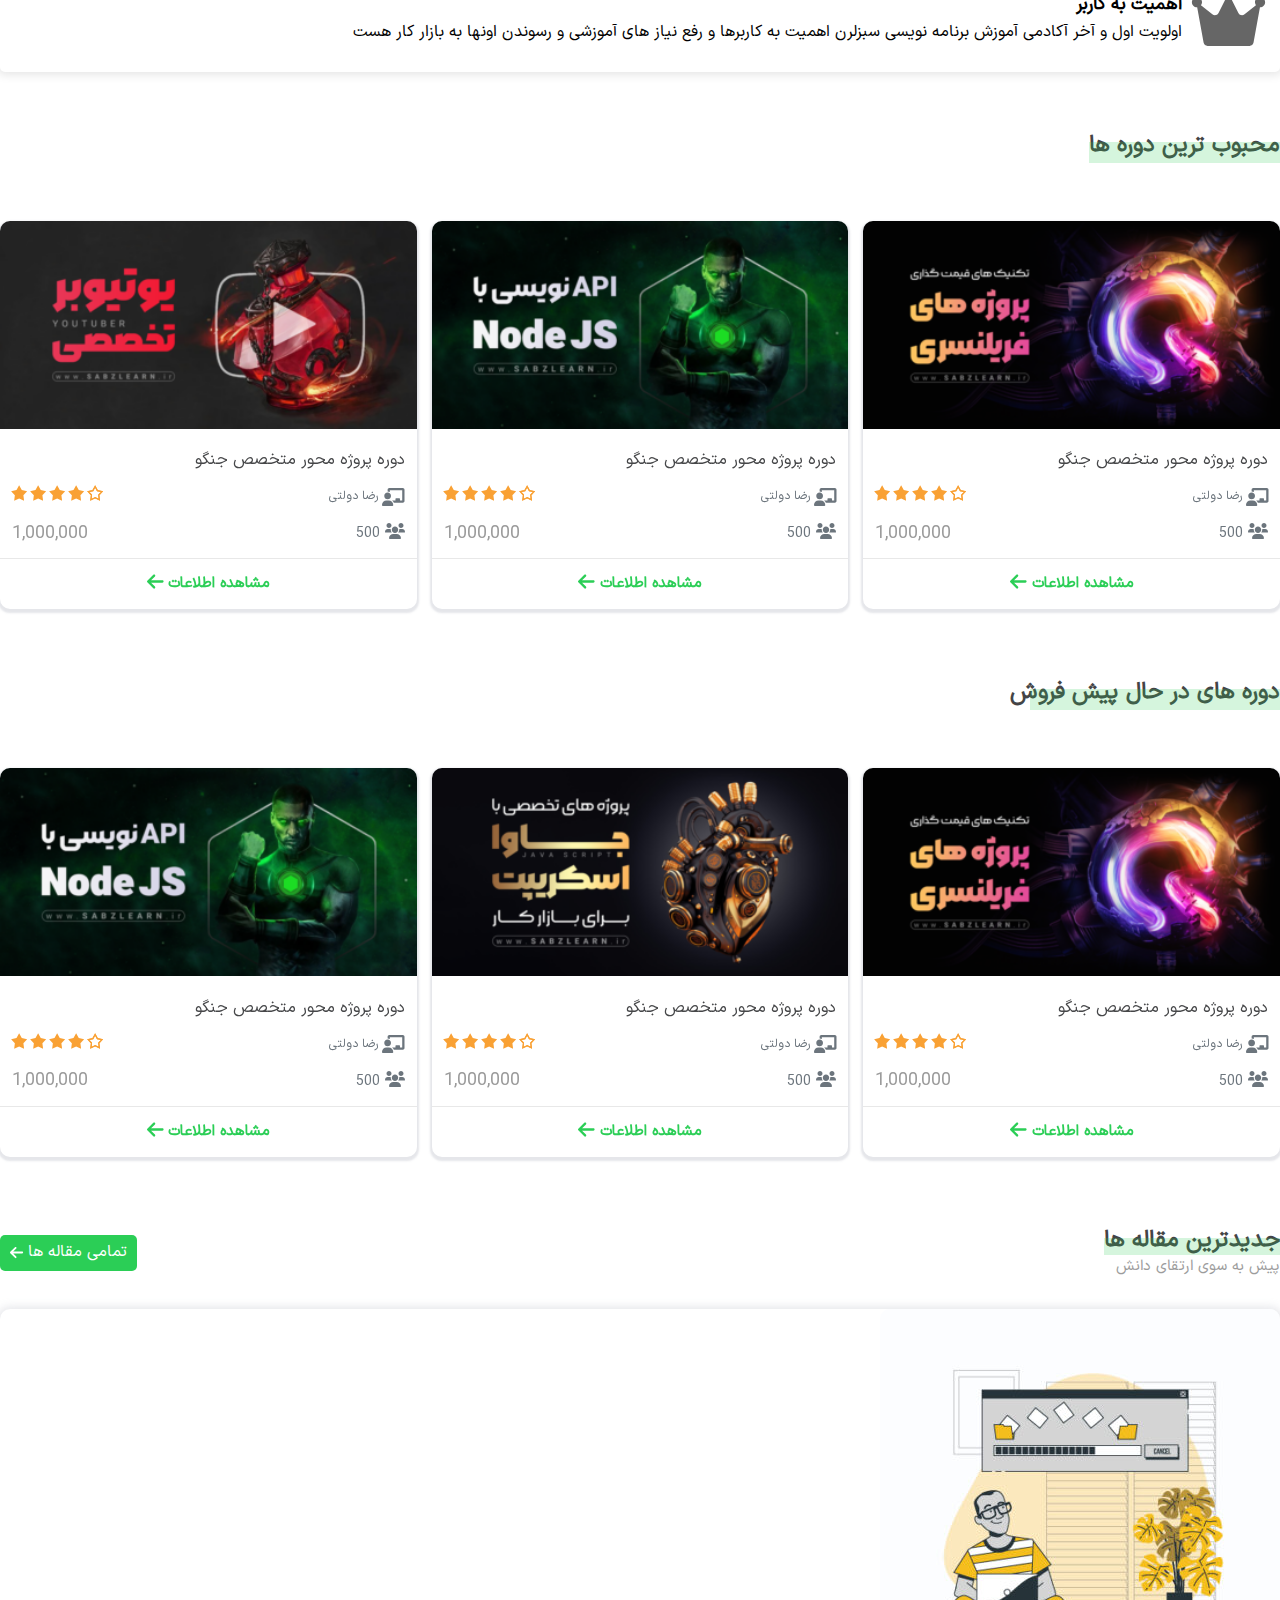
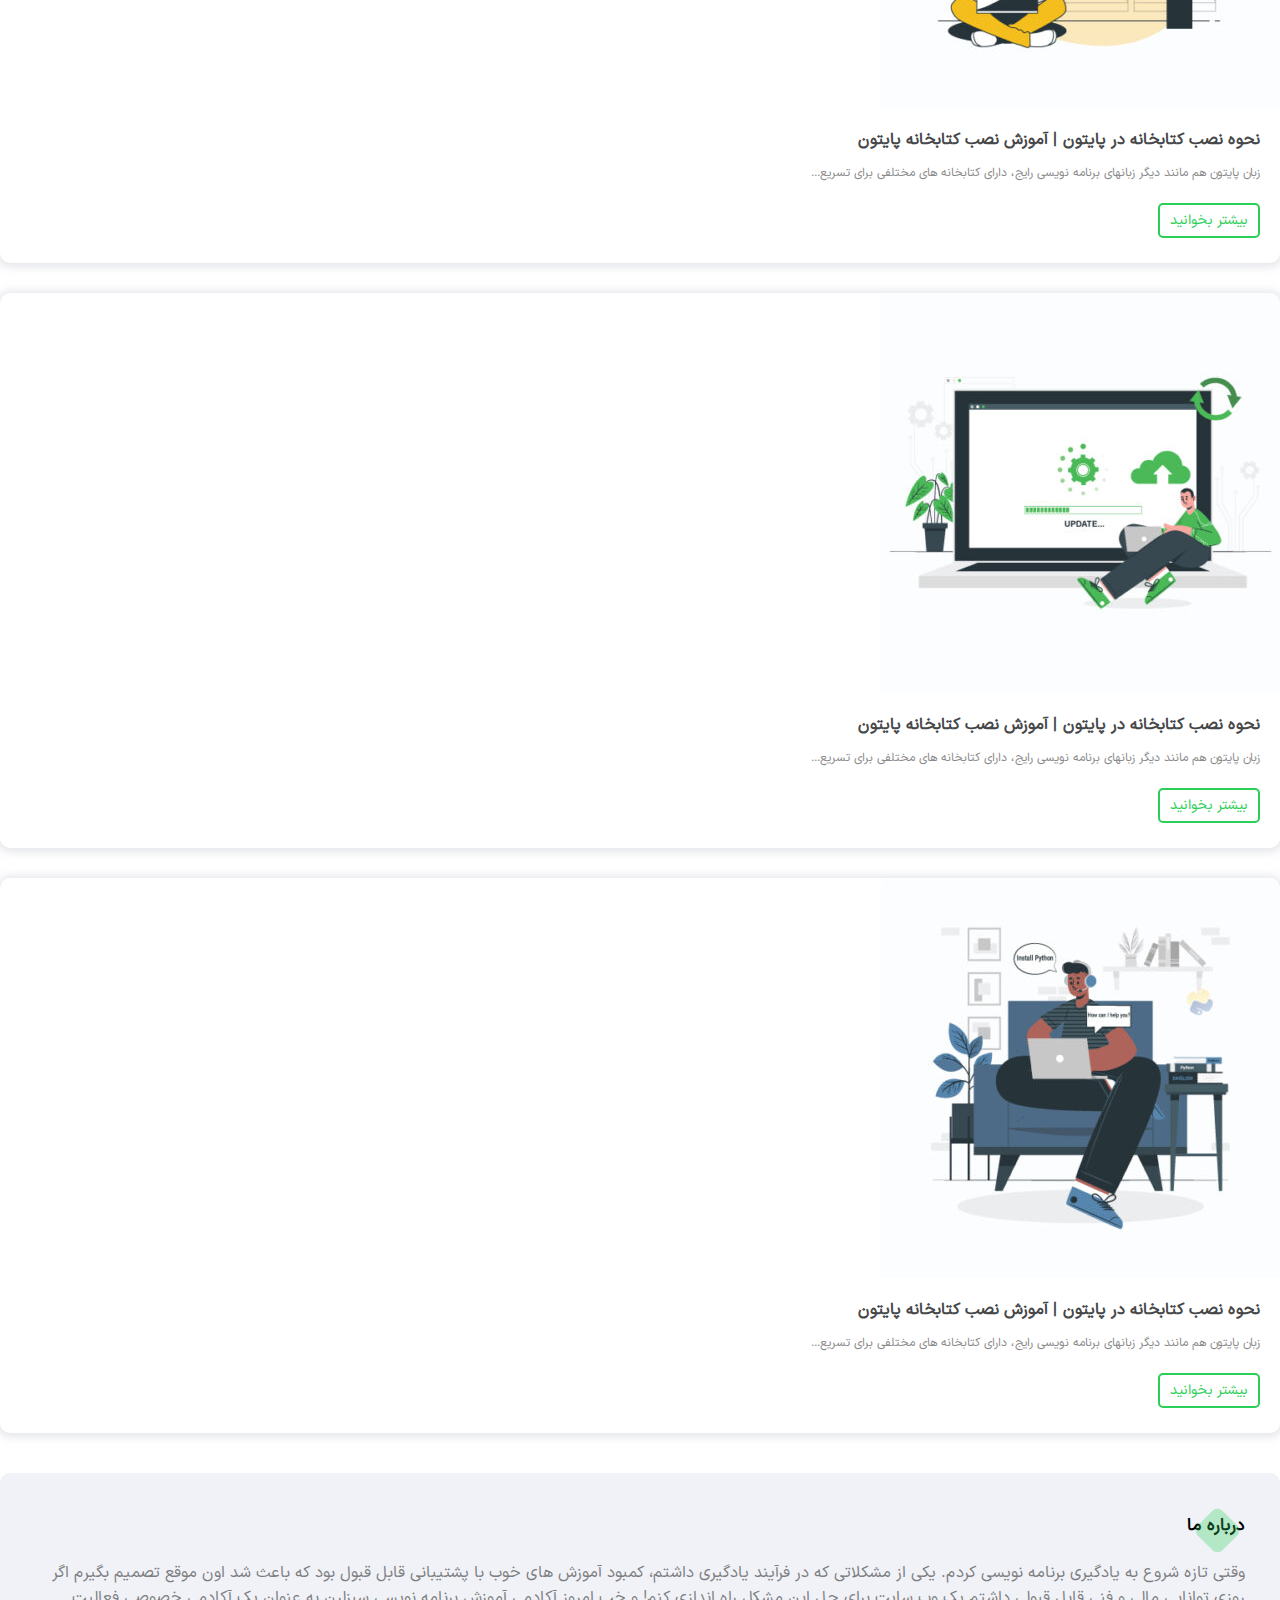
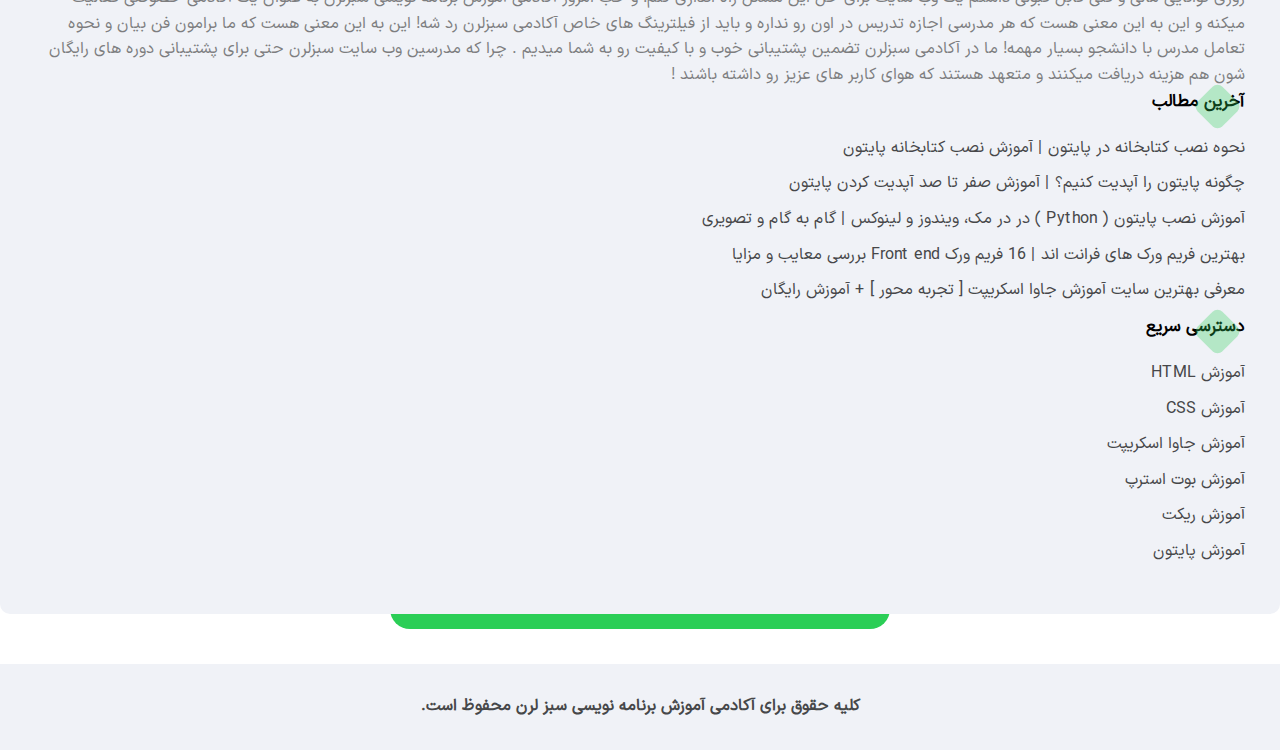
==== commit 5c11e573: "fix(dev-design): Correction some typo" ====
--- a/index.html
+++ b/index.html
@@ -8,7 +8,7 @@
     <link rel="stylesheet" href="./vendor/FontAwesome5/all.min.css" />
     <link rel="stylesheet" href="./css/reset.css" />
     <link rel="stylesheet" href="./css/index.css" />
-    <title>سبزلرن | صفحه اصلی<</title>
+    <title>سبزلرن | صفحه اصلی</title>
   </head>
   <body>
     <!-- Start Header -->
@@ -1013,89 +1013,62 @@
           <div class="row">
             <div class="col-4">
               <div class="footer-widgets__item">
-                <span class="footer-widgets__title">
-                  درباره ما
-                </span>
+                <span class="footer-widgets__title"> درباره ما </span>
                 <p class="footer-widgets__text">
-                  وقتی تازه شروع به یادگیری برنامه نویسی کردم. یکی از مشکلاتی که در فرآیند یادگیری داشتم، کمبود آموزش های خوب با پشتیبانی قابل قبول بود که باعث شد اون موقع تصمیم بگیرم اگر روزی توانایی مالی و فنی قابل قبولی داشتم یک وب سایت برای حل این مشکل راه اندازی کنم! و خب امروز آکادمی آموزش برنامه نویسی سبزلرن به عنوان یک آکادمی خصوصی فعالیت میکنه و این به این معنی هست که هر مدرسی اجازه تدریس در اون رو نداره و باید از فیلترینگ های خاص آکادمی سبزلرن رد شه! این به این معنی هست که ما برامون فن بیان و نحوه تعامل مدرس با دانشجو بسیار مهمه! ما در آکادمی سبزلرن تضمین پشتیبانی خوب و با کیفیت رو به شما میدیم . چرا که مدرسین وب سایت سبزلرن حتی برای پشتیبانی دوره های رایگان شون هم هزینه دریافت میکنند و متعهد هستند که هوای کاربر های عزیز رو داشته باشند !
+                  وقتی تازه شروع به یادگیری برنامه نویسی کردم. یکی از مشکلاتی که در فرآیند یادگیری داشتم، کمبود آموزش های خوب با پشتیبانی قابل قبول
+                  بود که باعث شد اون موقع تصمیم بگیرم اگر روزی توانایی مالی و فنی قابل قبولی داشتم یک وب سایت برای حل این مشکل راه اندازی کنم! و خب
+                  امروز آکادمی آموزش برنامه نویسی سبزلرن به عنوان یک آکادمی خصوصی فعالیت میکنه و این به این معنی هست که هر مدرسی اجازه تدریس در اون رو
+                  نداره و باید از فیلترینگ های خاص آکادمی سبزلرن رد شه! این به این معنی هست که ما برامون فن بیان و نحوه تعامل مدرس با دانشجو بسیار
+                  مهمه! ما در آکادمی سبزلرن تضمین پشتیبانی خوب و با کیفیت رو به شما میدیم . چرا که مدرسین وب سایت سبزلرن حتی برای پشتیبانی دوره های
+                  رایگان شون هم هزینه دریافت میکنند و متعهد هستند که هوای کاربر های عزیز رو داشته باشند !
                 </p>
               </div>
             </div>
             <div class="col-4">
               <div class="footer-widgets__item">
-                <span class="footer-widgets__title">
-                  آخرین مطالب
-                </span>
+                <span class="footer-widgets__title"> آخرین مطالب </span>
                 <div class="footer-widgets__links">
-                  <a href="#" class="footer-widgets__link">
-                    نحوه نصب کتابخانه در پایتون | آموزش نصب کتابخانه پایتون
-                  </a>
-                  <a href="#" class="footer-widgets__link">
-                    چگونه پایتون را آپدیت کنیم؟ | آموزش صفر تا صد آپدیت کردن پایتون      
-                  </a>
-                  <a href="#" class="footer-widgets__link">
-                    آموزش نصب پایتون ( Python ) در در مک، ویندوز و لینوکس | گام به گام و تصویری
-                  </a>
-                  <a href="#" class="footer-widgets__link">
-                    بهترین فریم ورک های فرانت اند | 16 فریم ورک Front end بررسی معایب و مزایا
-                  </a>
-                  <a href="#" class="footer-widgets__link">
-                    معرفی بهترین سایت آموزش جاوا اسکریپت [ تجربه محور ] + آموزش رایگان
-                  </a>
+                  <a href="#" class="footer-widgets__link"> نحوه نصب کتابخانه در پایتون | آموزش نصب کتابخانه پایتون </a>
+                  <a href="#" class="footer-widgets__link"> چگونه پایتون را آپدیت کنیم؟ | آموزش صفر تا صد آپدیت کردن پایتون </a>
+                  <a href="#" class="footer-widgets__link"> آموزش نصب پایتون ( Python ) در در مک، ویندوز و لینوکس | گام به گام و تصویری </a>
+                  <a href="#" class="footer-widgets__link"> بهترین فریم ورک های فرانت اند | 16 فریم ورک Front end بررسی معایب و مزایا </a>
+                  <a href="#" class="footer-widgets__link"> معرفی بهترین سایت آموزش جاوا اسکریپت [ تجربه محور ] + آموزش رایگان </a>
                 </div>
               </div>
             </div>
             <div class="col-4">
               <div class="footer-widgets__item">
-                <span class="footer-widgets__title">
-                  دسترسی سریع
-                </span>
+                <span class="footer-widgets__title"> دسترسی سریع </span>
                 <div class="row">
                   <div class="col-6">
-                    <a href="#" class="footer-widgets__link">
-                      آموزش HTML
-                    </a>
-                    </div>
+                    <a href="#" class="footer-widgets__link"> آموزش HTML </a>
+                  </div>
                   <div class="col-6">
-                    <a href="#" class="footer-widgets__link">
-                      آموزش CSS
-                    </a>
+                    <a href="#" class="footer-widgets__link"> آموزش CSS </a>
                   </div>
                   <div class="col-6">
-                    <a href="#" class="footer-widgets__link">
-                      آموزش جاوا اسکریپت
-                    </a>
+                    <a href="#" class="footer-widgets__link"> آموزش جاوا اسکریپت </a>
                   </div>
                   <div class="col-6">
-                    <a href="#" class="footer-widgets__link">
-                      آموزش بوت استرپ
-                    </a>
+                    <a href="#" class="footer-widgets__link"> آموزش بوت استرپ </a>
                   </div>
                   <div class="col-6">
-                    <a href="#" class="footer-widgets__link">
-                      آموزش ریکت
-                    </a>
+                    <a href="#" class="footer-widgets__link"> آموزش ریکت </a>
                   </div>
                   <div class="col-6">
-                    <a href="#" class="footer-widgets__link">
-                      آموزش پایتون
-                    </a>
-                  </div>
-                  </div>
-                </div>
-              </div>
-            </div>
-          </div>
-        </div>
-      </div> 
+                    <a href="#" class="footer-widgets__link"> آموزش پایتون </a>
+                  </div>
+                </div>
+              </div>
+            </div>
+          </div>
+        </div>
+      </div>
       <div class="footer__copyright">
-        <span class="footer__copyright-text">
-          کلیه حقوق برای آکادمی آموزش برنامه نویسی سبز لرن محفوظ است.
-        </span>
+        <span class="footer__copyright-text"> کلیه حقوق برای آکادمی آموزش برنامه نویسی سبز لرن محفوظ است. </span>
       </div>
     </footer>
     <!-- Finish Footer -->
-    
   </body>
   <script src="./vendor/SwiperSlider/swiper.js"></script>
   <script src="./vendor/FontAwesome5/all.min.js"></script>
--- a/css/index.css
+++ b/css/index.css
@@ -1,196 +1,11 @@
 @import "./variables.css";
 @import url("./font.css");
+@import url("./default-styles.css");
+@import url("./helper-class.css");
 @import url("./top-bar.css");
-
-/** Start Default Styles */
-
-html {
-  box-sizing: border-box;
-  font-size: 62.5%;
-}
-
-body {
-  line-height: 1.6;
-  font-size: 1.6rem;
-  font-family: var(--primary-font);
-  direction: rtl;
-}
-
-*,
-*::after,
-*::before {
-  outline: none;
-  box-sizing: inherit;
-}
-
-a {
-  text-decoration: none;
-  color: var(--dark-color);
-  transition: all 400ms ease;
-}
-
-a:hover {
-  color: var(--primary-blue);
-}
-
-i {
-  user-select: none;
-}
-
-/* End Default Styles */
-
-/** Start Helper Classes */
-
-.title {
-  font-size: 2.3rem;
-  color: #444446;
-  font-weight: bold;
-  line-height: 1.2;
-  position: relative;
-}
-
-.title::before {
-  content: "";
-  position: absolute;
-  right: -1rem;
-  width: 0.4rem;
-  height: 4.4rem;
-  background-color: var(--primary-color);
-  border-radius: 5rem;
-  transform: rotate(8deg);
-}
-
-.title::after {
-  content: "";
-  position: absolute;
-  right: 0;
-  bottom: 0;
-  width: 100%;
-  max-width: 250px;
-  height: 60%;
-  background-color: rgba(43, 206, 86, 0.2);
-}
-/* Finish Helper Classes */
-
-/** Start Main-Header Styles */
-
-.main-header {
-}
-.main-header__content {
-  display: flex;
-  align-items: center;
-  justify-content: space-between;
-  padding: 2rem 1.5rem;
-}
-
-/* Main-Header__right */
-.main-header__right {
-  display: flex;
-  gap: 2rem;
-}
-.main-header__logo {
-}
-.main-header__menu {
-  display: flex;
-  align-items: center;
-  gap: 2rem;
-}
-.main-header__item {
-  position: relative;
-}
-.main-header__link {
-  display: flex;
-  align-items: center;
-  gap: 0.5rem;
-  color: #7f8187;
-}
-.main-header__link-icon {
-}
-.main-header__dropwodn {
-  position: absolute;
-  top: 3.5rem;
-  left: 0;
-  right: 0;
-  /* display: flex;
-  flex-direction: column;
-  gap: 1rem; */
-  background-color: var(--white-color);
-  transition: all 200ms ease-in-out;
-  box-shadow: 0 0 10px 0 rgba(0, 0, 0, 0.12);
-  border-radius: 0.5rem;
-  width: 24rem;
-  z-index: 1;
-  padding: 1rem 0;
-  border-bottom: 3px solid var(--primary-color);
-  opacity: 0;
-  visibility: hidden;
-}
-.main-header__item:hover .main-header__dropwodn {
-  opacity: 1;
-  visibility: visible;
-  top: 4.5rem;
-}
-.main-header__dropdown-item {
-}
-.main-header__dropwodn-link {
-  display: block;
-  padding: 0.6rem 2rem;
-  font-size: 1.4rem;
-  color: var(--dark-color);
-  transition: all 400ms ease;
-}
-
-/* Main-Header__left */
-.main-header__left {
-  display: flex;
-  align-items: center;
-  gap: 1rem;
-}
-.main-header__search-btn {
-  display: flex;
-  align-items: center;
-  justify-content: center;
-  width: 4.3rem;
-  height: 4.3rem;
-  border-radius: 0.5rem;
-  background-color: var(--primary-color);
-  color: var(--white-color);
-}
-.main-header__search-icon {
-  font-size: 2.2rem;
-}
-.main-header__cart-btn {
-  display: flex;
-  align-items: center;
-  justify-content: center;
-  width: 4.3rem;
-  height: 4.3rem;
-  border-radius: 0.5rem;
-  background-color: var(--primary-gray);
-  color: var(--dark-color);
-}
-.main-header__cart-icon {
-  font-size: 2.2rem;
-}
-.main-header__profile {
-  display: flex;
-  align-items: center;
-  justify-content: center;
-  padding: 0 1.5rem;
-  height: 4.3rem;
-  background-color: var(--white-color);
-  border: 2px solid var(--primary-color);
-  border-radius: 0.5rem;
-  color: var(--primary-color);
-}
-.main-header__profile:hover {
-  background-color: var(--primary-color);
-  color: var(--white-color);
-}
-.main-header__profile-text {
-}
-
-/* End Main-Header Styles */
+@import url("./main-header.css");
+@import url("./course-box.css");
+@import url("./footer.css");
 
 /** Start Landing Styles */
 
@@ -305,102 +120,6 @@
   font-size: 1.5rem;
 }
 
-.course-box {
-  background-color: var(--white-color);
-  box-shadow: 0 2px 2px 2px rgba(168, 172, 185, 0.3);
-  border-radius: 1rem;
-  margin: 2rem 0;
-  transition: all 400ms ease;
-  overflow: hidden;
-}
-
-.course-box:hover {
-  transform: translateY(-0.6rem);
-}
-
-.course-box__img {
-  width: 100%;
-}
-
-.course-box__main {
-  padding: 0 1.2rem;
-}
-
-.course-box__title {
-  display: block;
-  padding: 1rem 0;
-}
-
-.course-box__rating-teacher {
-  display: flex;
-  align-items: center;
-  justify-content: space-between;
-}
-
-.course-box__teacher {
-  display: flex;
-  align-items: center;
-}
-
-.course-box__teacher-icon {
-  color: #6c757d;
-  font-size: 1.8rem;
-}
-
-.course-box__teacher-link {
-  color: #6c757d;
-  font-size: 1.2rem;
-  margin-right: 0.4rem;
-}
-
-.course-box__star {
-  margin: -0.2rem;
-}
-
-.course-box__status {
-  display: flex;
-  align-items: center;
-  justify-content: space-between;
-  padding: 1rem 0;
-}
-
-.course-box__users-icon {
-  color: #6c757d;
-  font-size: 1.6rem;
-}
-
-.course-box__users-text {
-  color: #6c757d;
-  font-size: 1.4rem;
-}
-
-.course-box__price {
-  color: #9c9c9c;
-  font-size: 1.8rem;
-}
-
-.course-box__footer {
-  display: flex;
-  align-items: center;
-  justify-content: center;
-  padding: 1.3rem 0;
-  border-top: 1px solid #e8e8e8;
-}
-
-.course-box__footer-link {
-  display: flex;
-  align-content: center;
-  justify-content: center;
-  color: var(--primary-color);
-  font-size: 1.5rem;
-  font-weight: bold;
-}
-
-.course-box__footer-icon {
-  margin-right: 0.5rem;
-  font-size: 1.9rem;
-}
-
 /* Finish Lateset Courses Styles */
 
 /** Start About Us Styles */
@@ -454,7 +173,7 @@
 
 .popular__slider .course-box,
 .presell__slider .course-box {
-  box-shadow: 0 0 10px rgba(168, 172, 185, 0.3);
+  box-shadow: 0 2px 2px 2px rgba(168, 172, 185, 0.3);
 }
 
 .popular__slider .course-box:hover,
@@ -515,7 +234,7 @@
   margin: 3rem 0;
   transition: all 400ms ease;
   border-radius: 1rem;
-  box-shadow: 0 5px 30px rgba(70, 72, 77, 0.08);
+  box-shadow: 0px 1px 9px 3px rgba(168, 172, 185, 0.3);
 }
 
 .article-card:hover {
@@ -555,76 +274,3 @@
 }
 
 /* Finish Articles Styles */
-
-/** Start Footer Styles */
-
-.footer-widgets {
-  background-color: #f0f2f7;
-  border-radius: 1rem;
-  padding: 4rem 3.5rem;
-  position: relative;
-  margin-bottom: 5rem;
-}
-
-.footer-widgets::before {
-  content: "";
-  position: absolute;
-  right: 0;
-  left: 0;
-  margin: 0 auto;
-  height: 4rem;
-  width: 50rem;
-  background-color: var(--primary-color);
-  z-index: -1;
-  bottom: -1.5rem;
-  border-radius: 5rem;
-}
-
-.footer-widgets__title {
-  display: block;
-  font-size: 1.7rem;
-  font-weight: bold;
-  margin-bottom: 2rem;
-  position: relative;
-}
-
-.footer-widgets__title::before {
-  content: "";
-  position: absolute;
-  width: 3.5rem;
-  height: 3.5rem;
-  background-color: var(--primary-color);
-  border-radius: 0.7rem;
-  right: 1rem;
-  opacity: 0.3;
-  transform: rotate(45deg);
-}
-
-.footer-widgets__text {
-  color: #7d7e7f;
-}
-
-.footer-widgets__links {
-  display: flex;
-  flex-direction: column;
-}
-
-.footer-widgets__link {
-  display: block;
-  margin-bottom: 1rem;
-}
-
-.footer__copyright {
-  display: flex;
-  align-items: center;
-  justify-content: center;
-  background-color: #f0f2f7;
-  padding: 3rem 0;
-}
-
-.footer__copyright-text {
-  color: var(--dark-color);
-  font-weight: bold;
-}
-
-/* Finish Footer Styles */
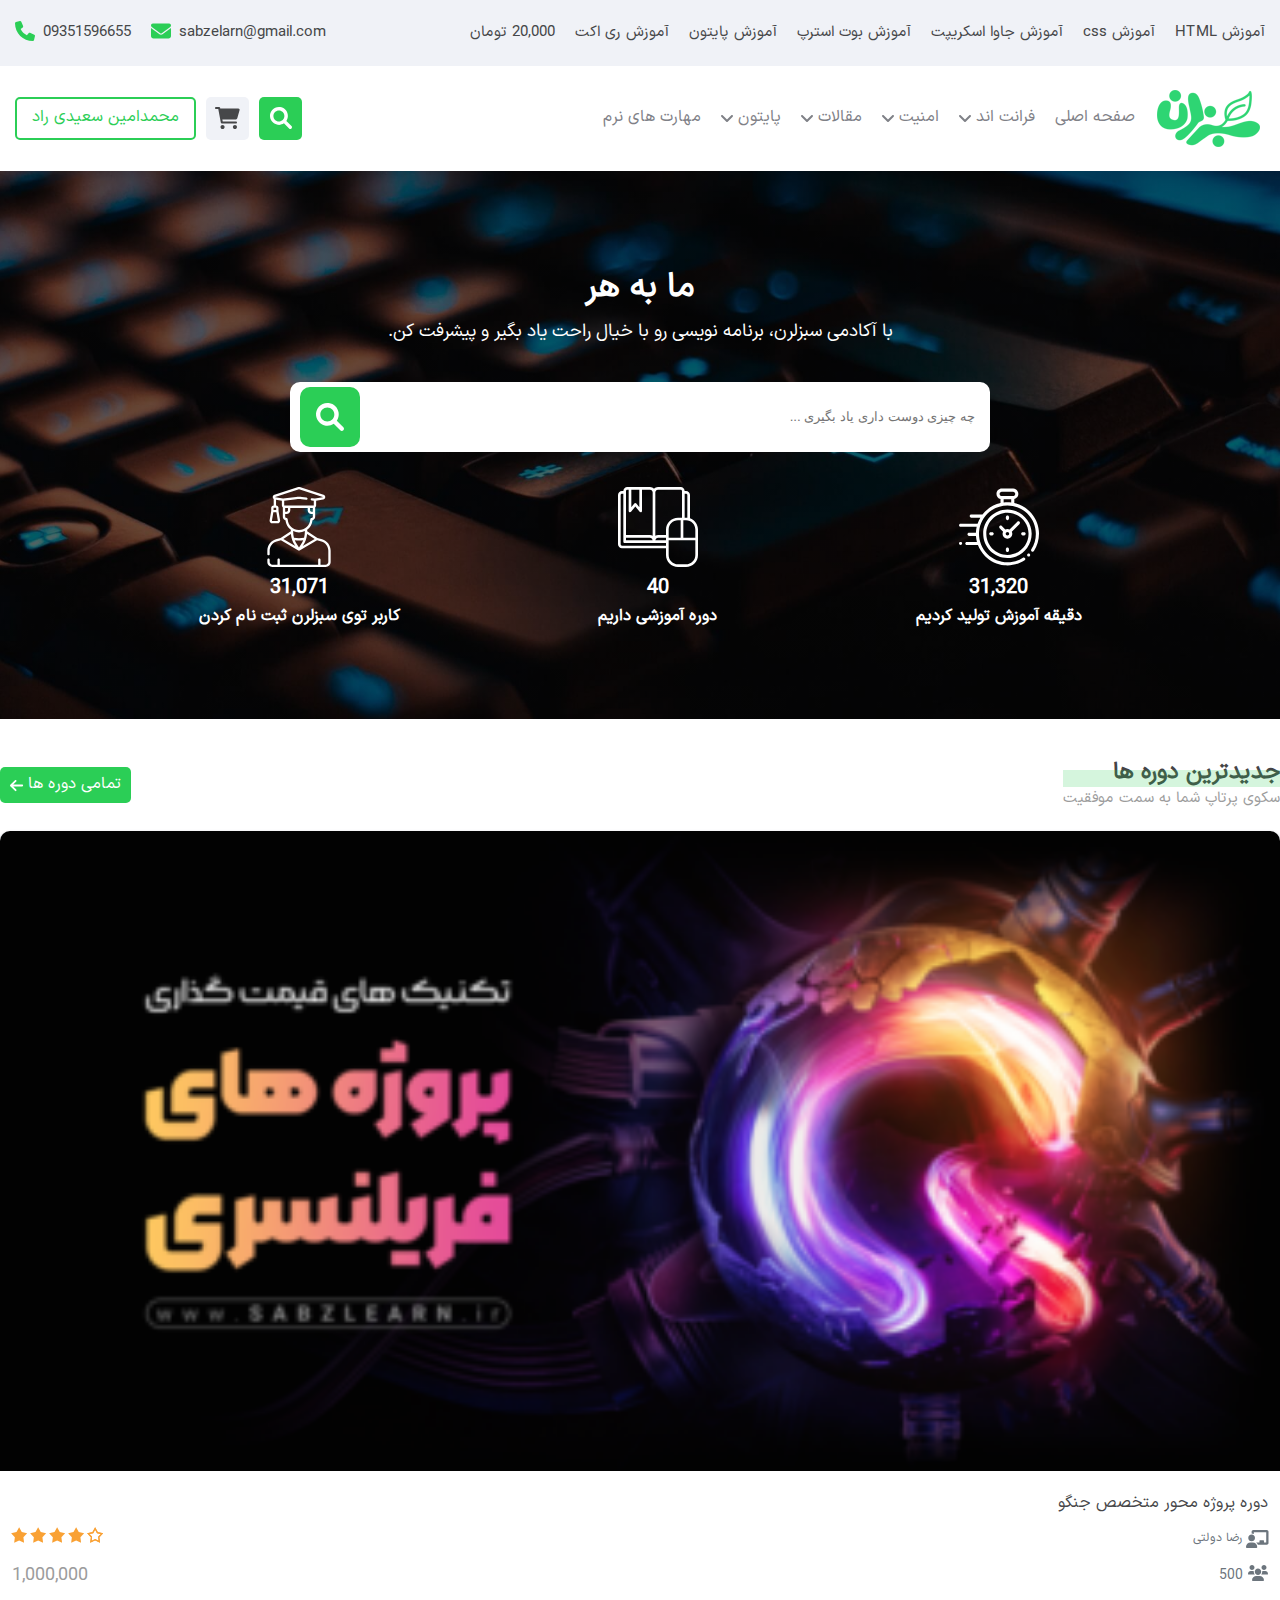
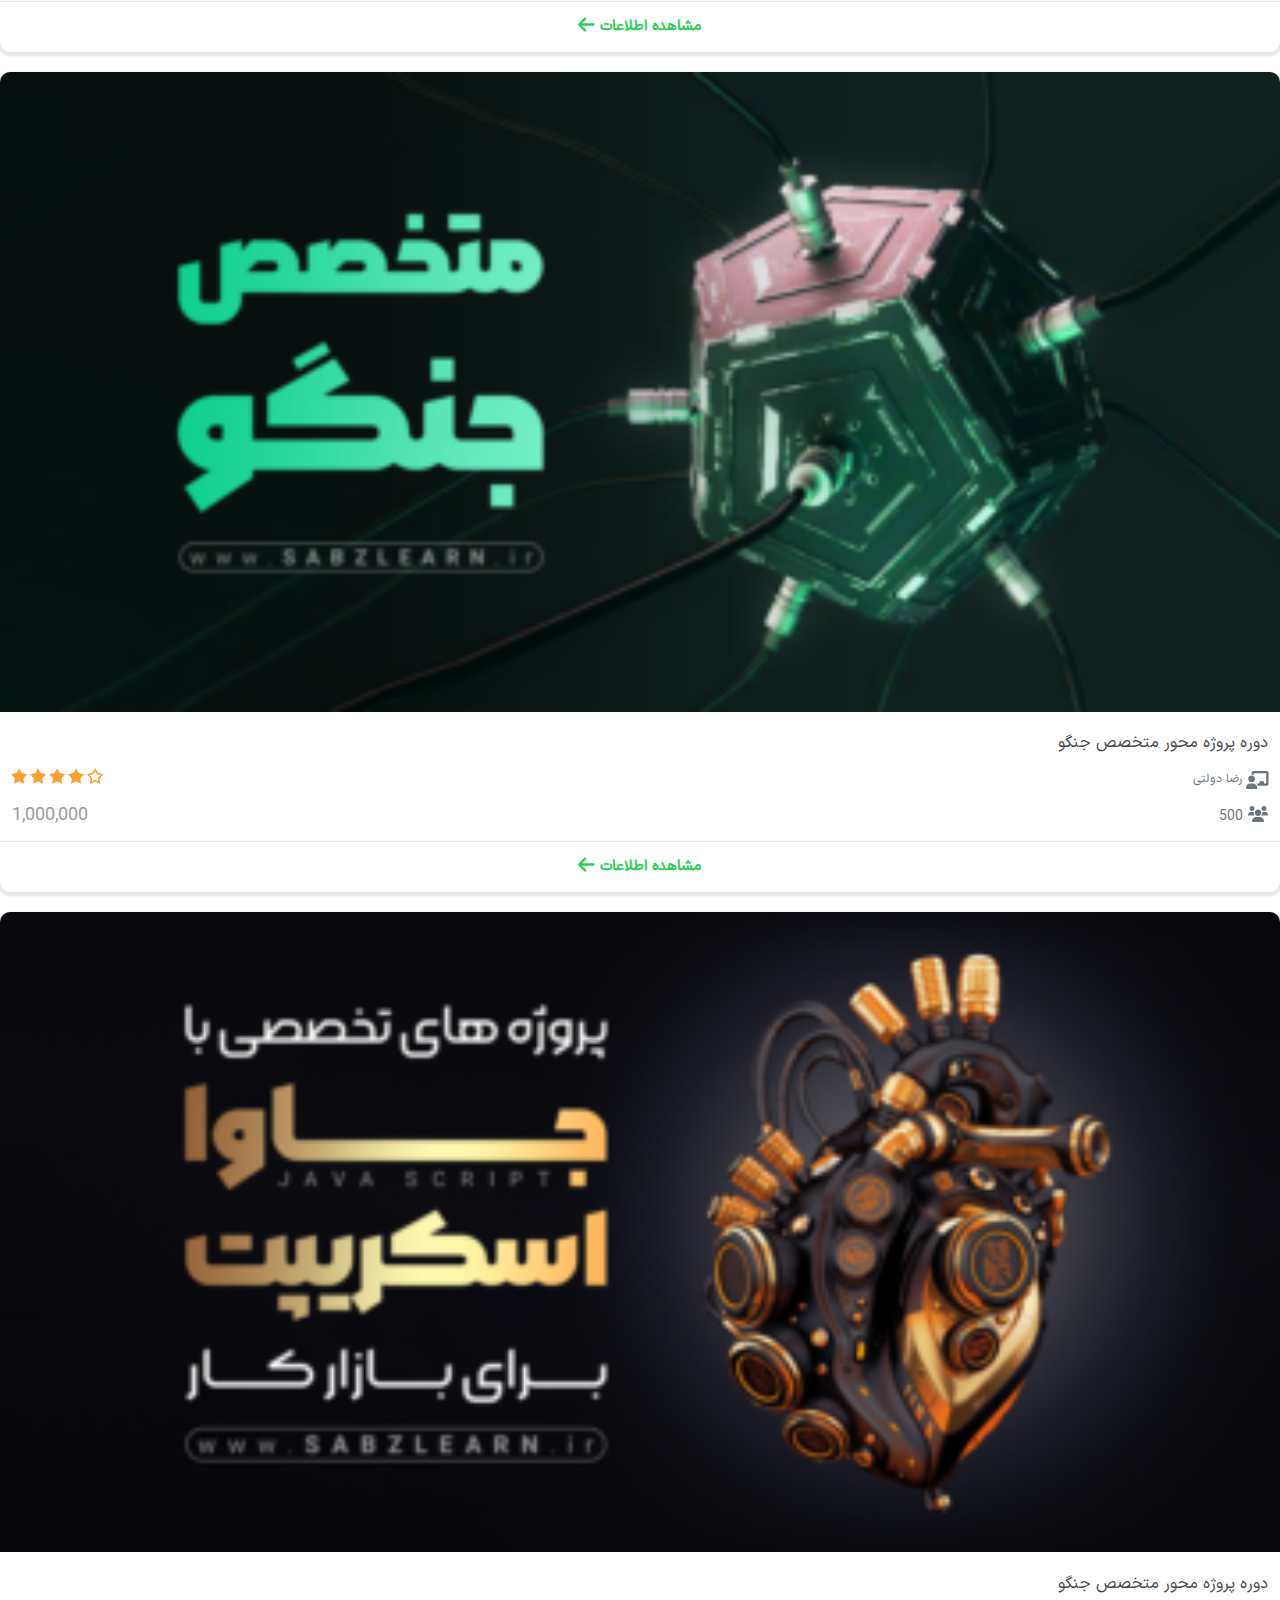
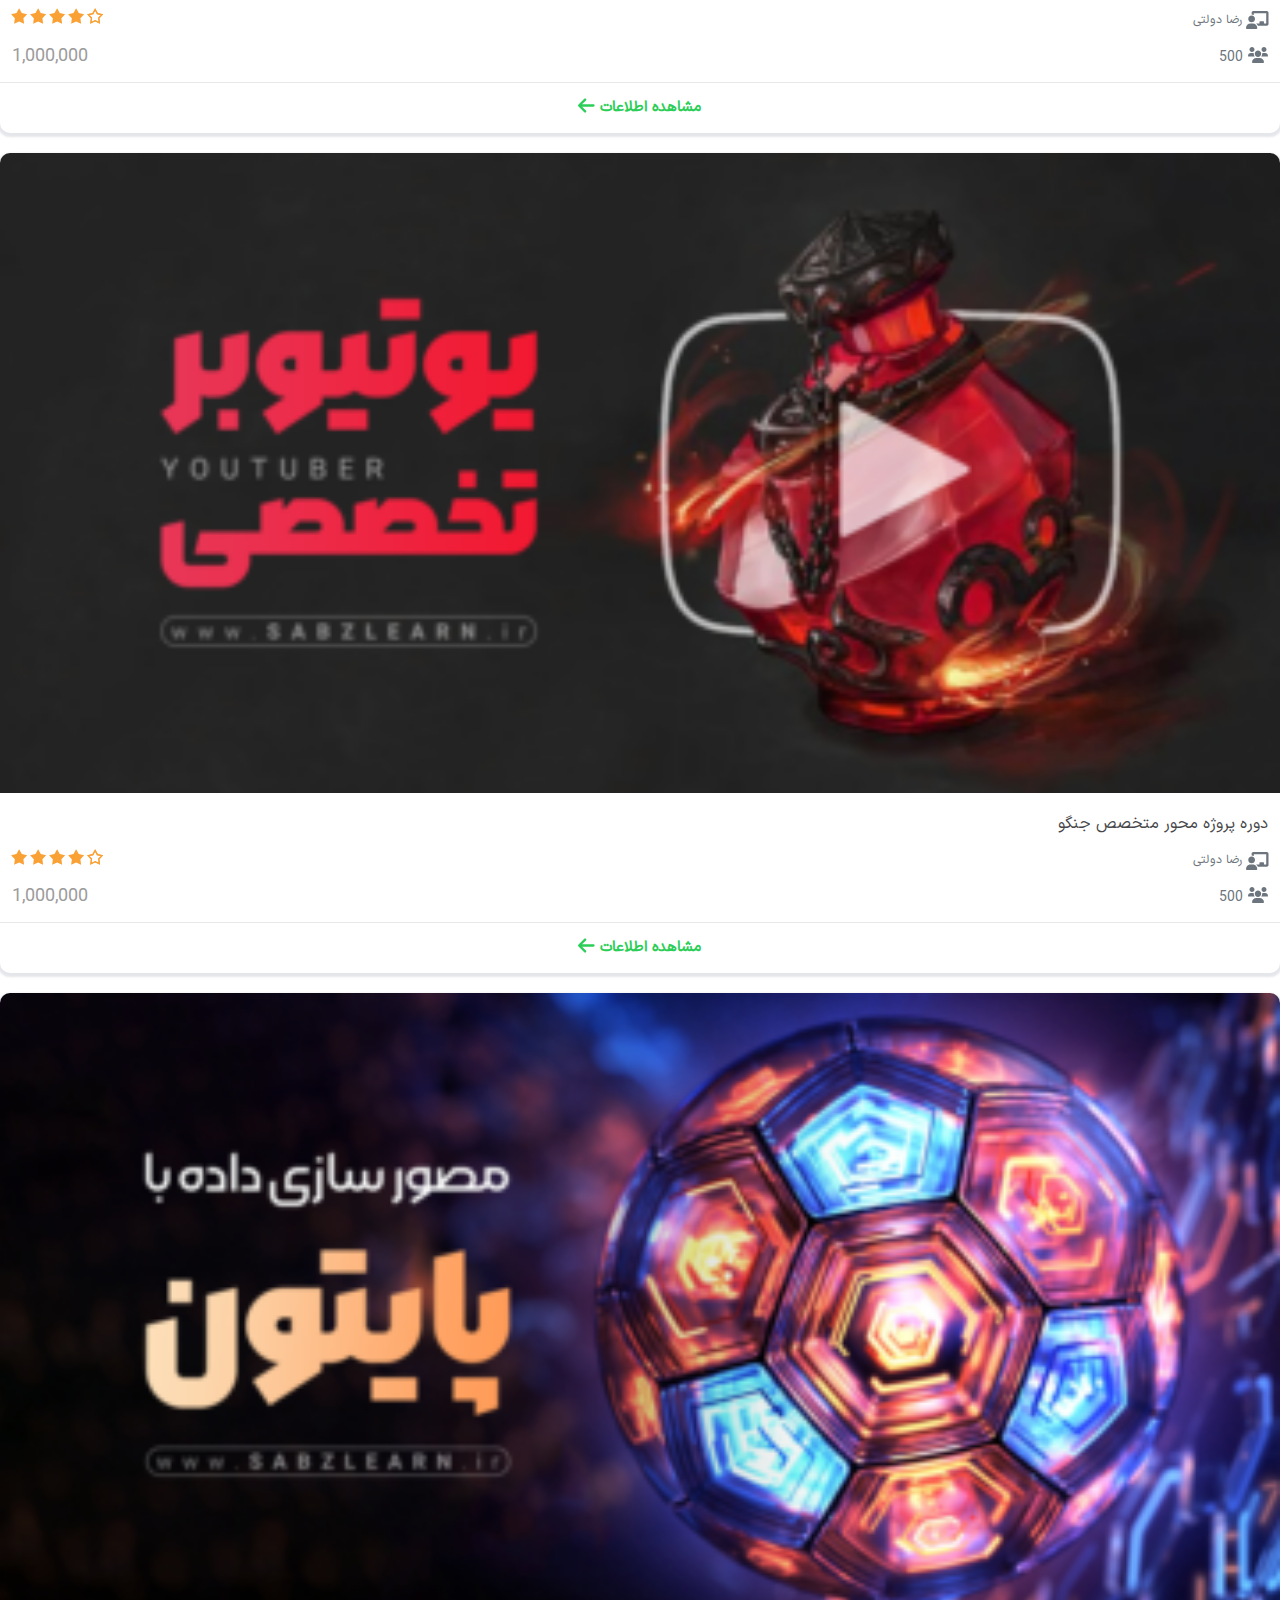
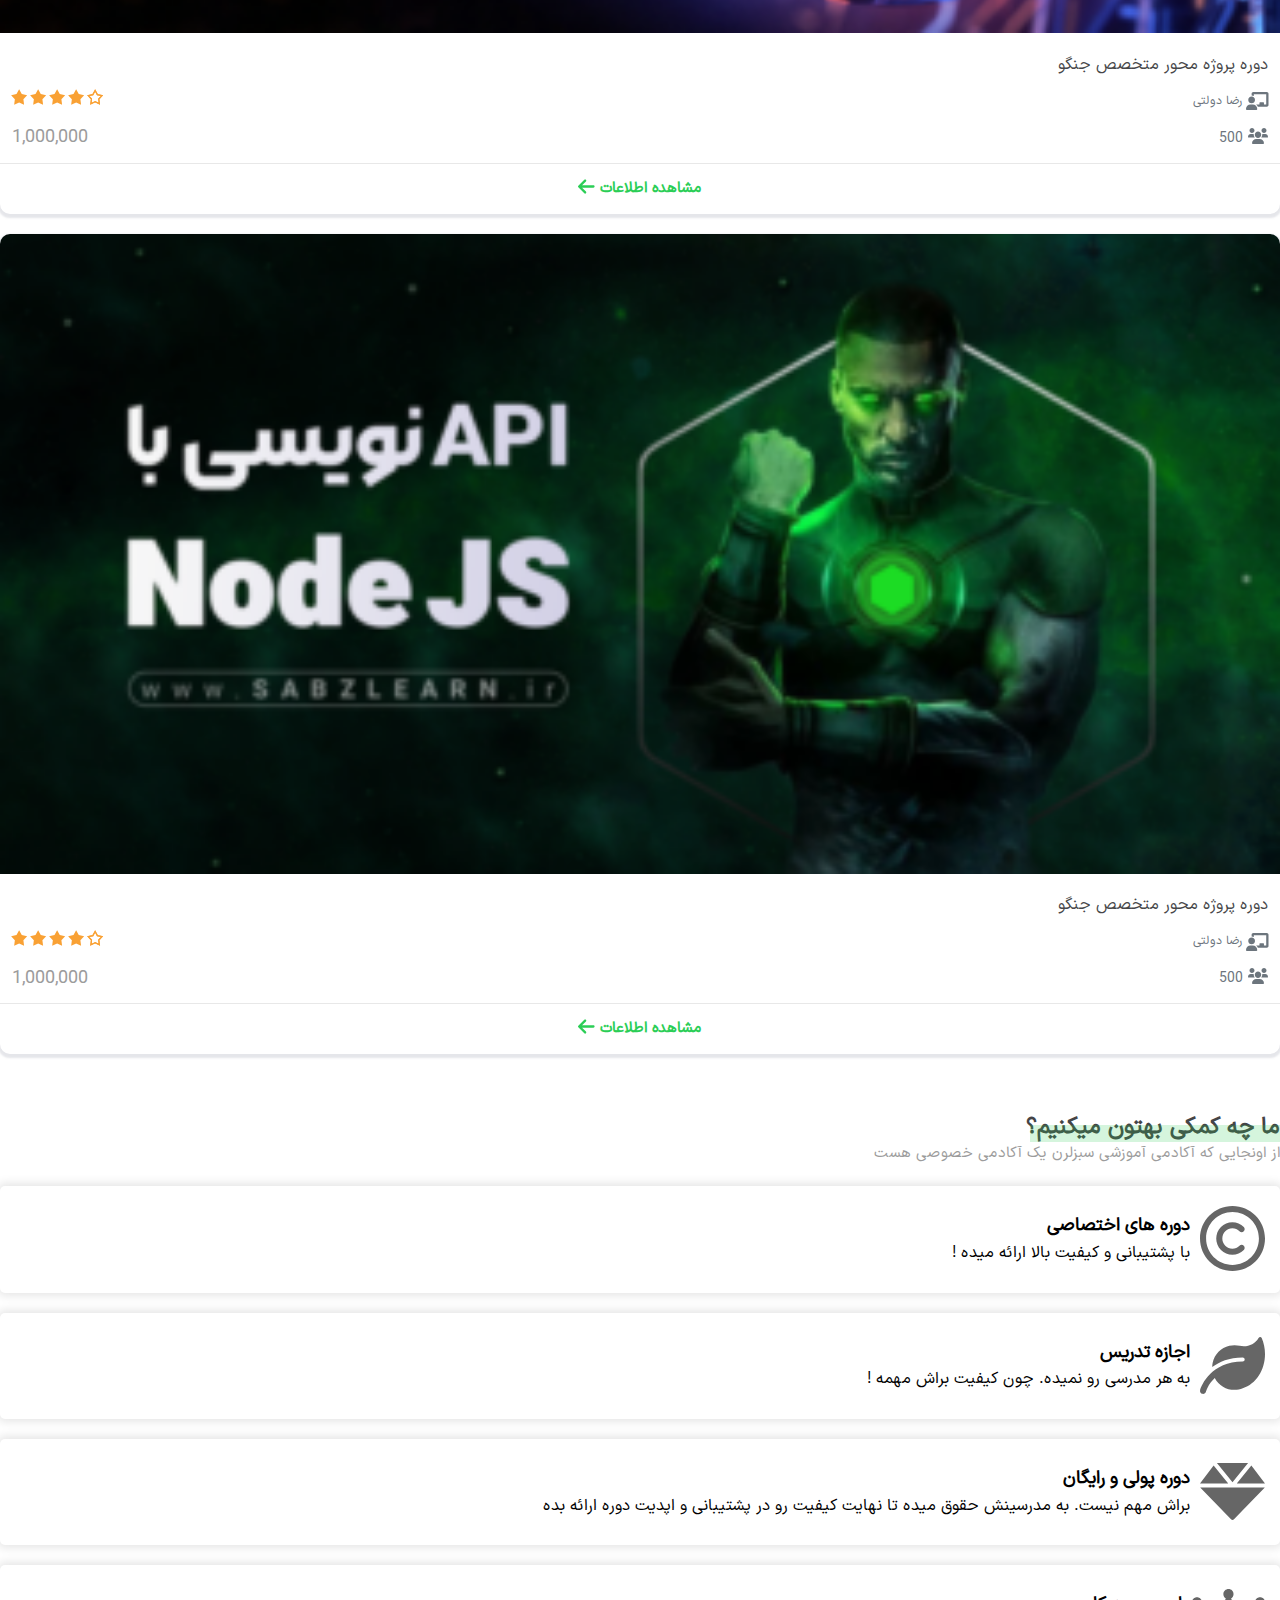
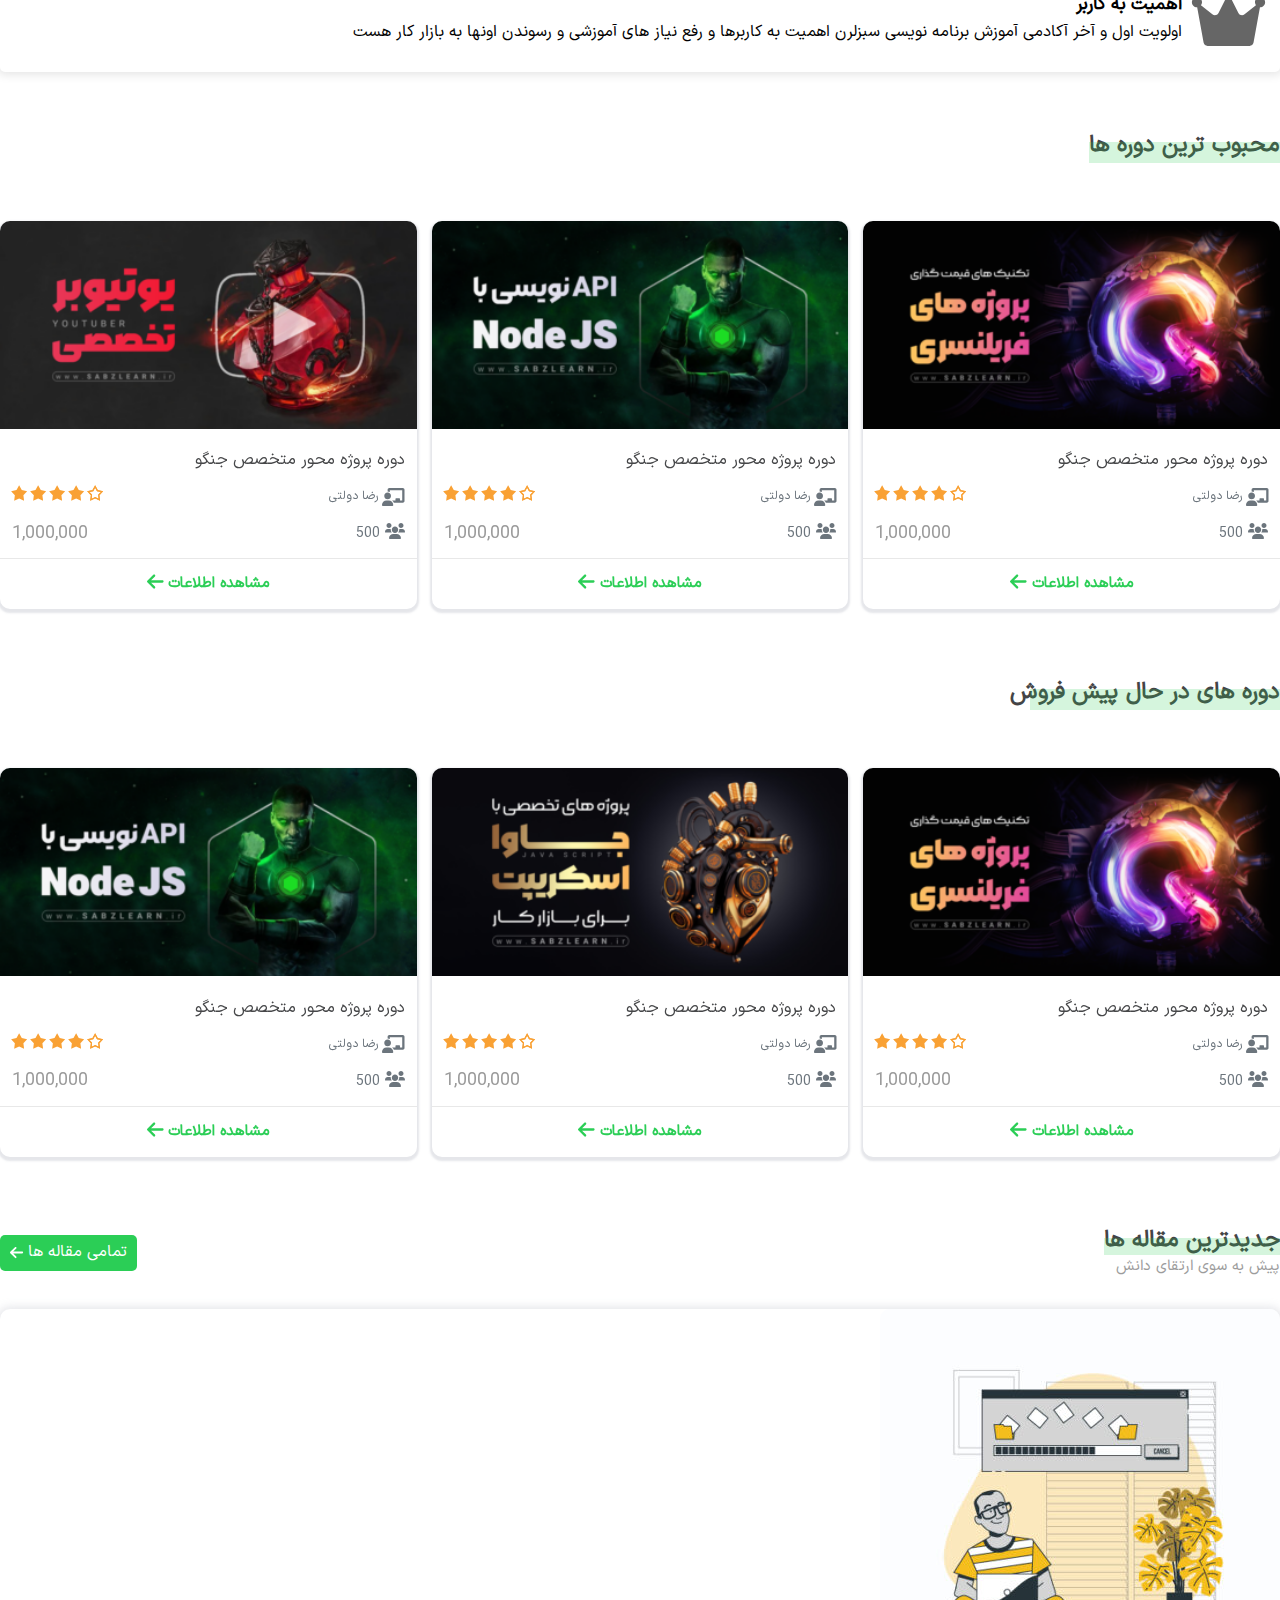
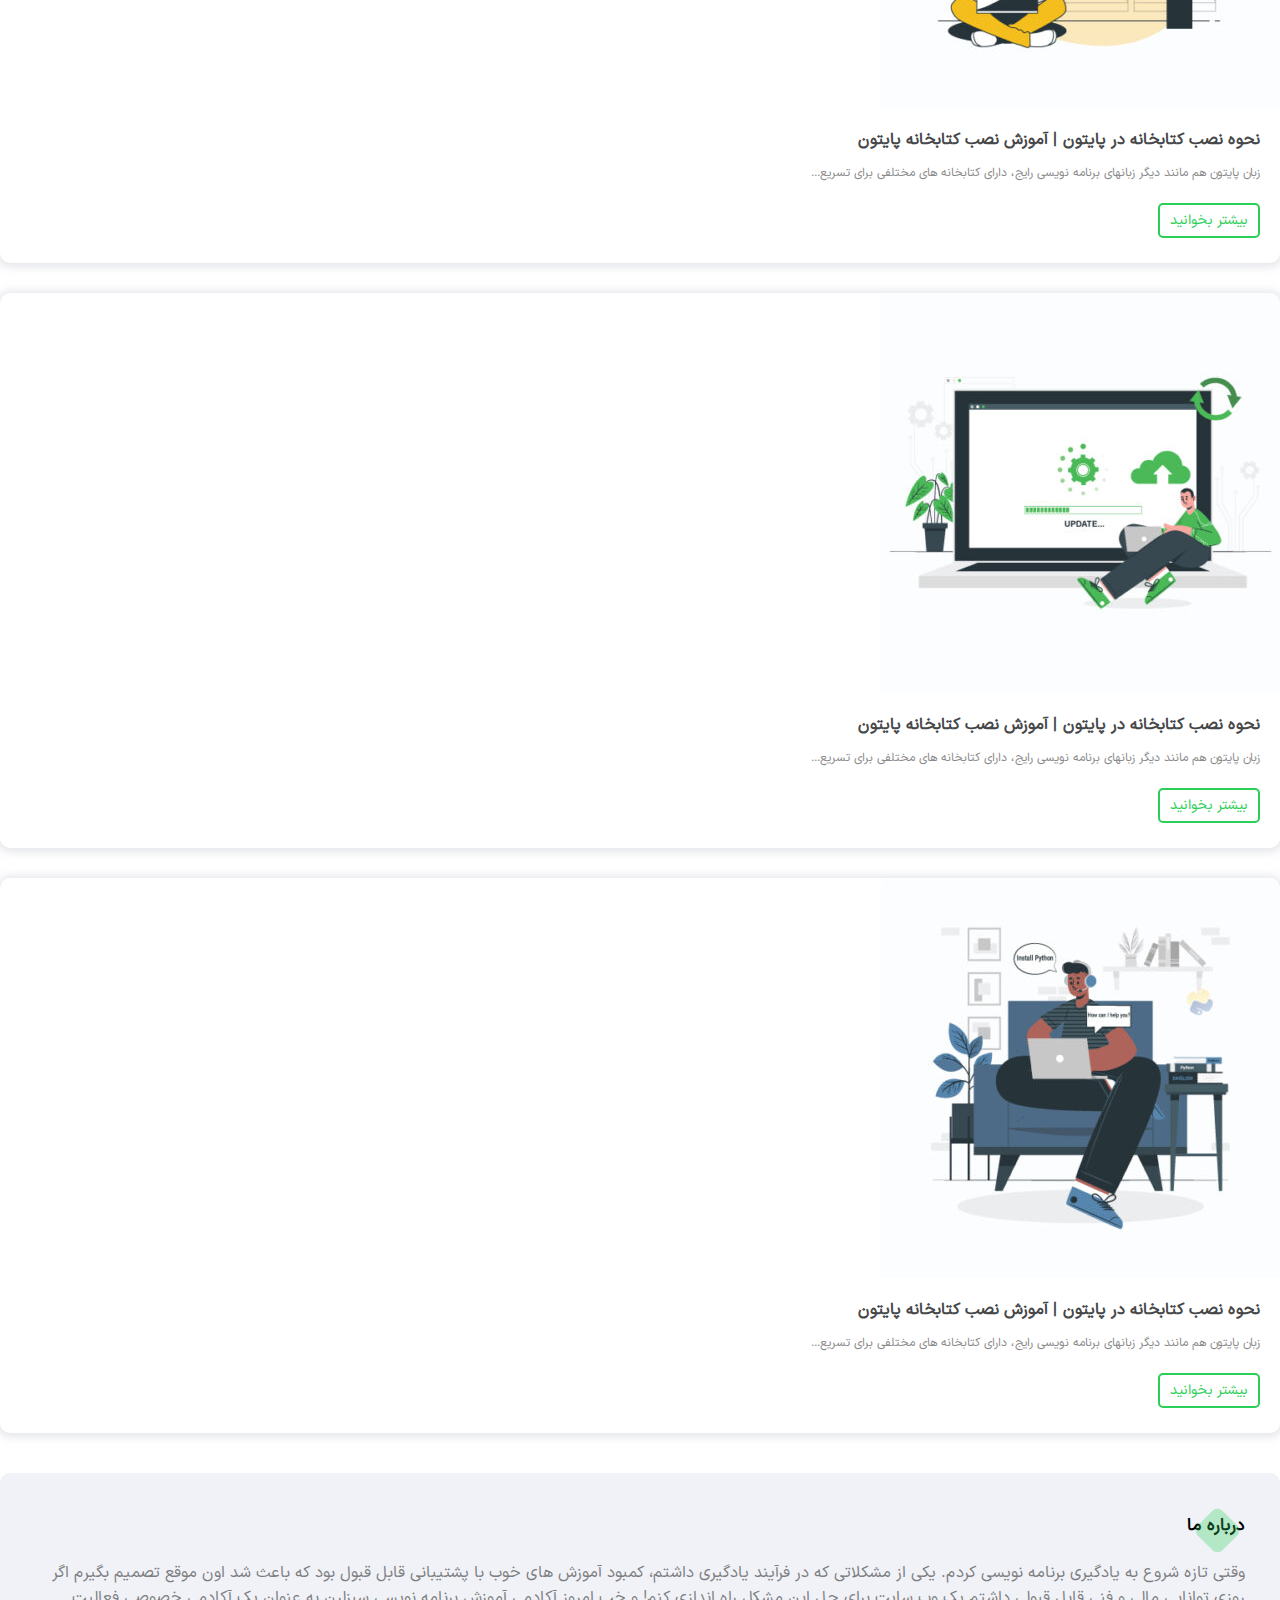
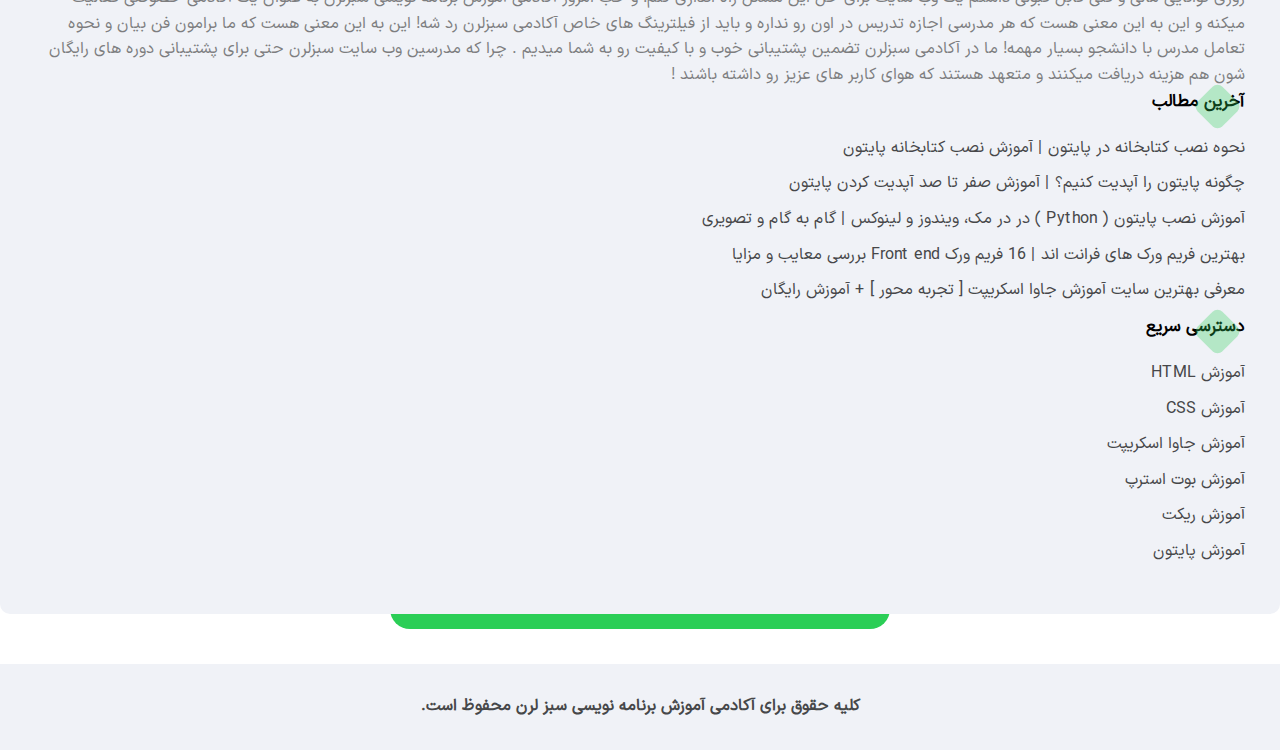
==== commit a8c1efef: "feat(dev-script): Developing typeWriter effect for landing title" ====
--- a/index.html
+++ b/index.html
@@ -169,7 +169,7 @@
     <!-- Start Landing -->
     <section class="landing">
       <div class="container">
-        <h1 class="landing__title">ما به هر قیمتی دوره آموزشی تولید نمی کنیم !</h1>
+        <h1 class="landing__title"></h1>
         <h2 class="landing__subtitle">با آکادمی سبزلرن، برنامه نویسی رو با خیال راحت یاد بگیر و پیشرفت کن.</h2>
         <div class="landing__searchbar">
           <input type="text" class="landing__searchbar-input" placeholder="چه چیزی دوست داری یاد بگیری ..." />
@@ -1073,4 +1073,5 @@
   <script src="./vendor/SwiperSlider/swiper.js"></script>
   <script src="./vendor/FontAwesome5/all.min.js"></script>
   <script src="./js/slider-config.js"></script>
+  <script src="./js/index.js"></script>
 </html>
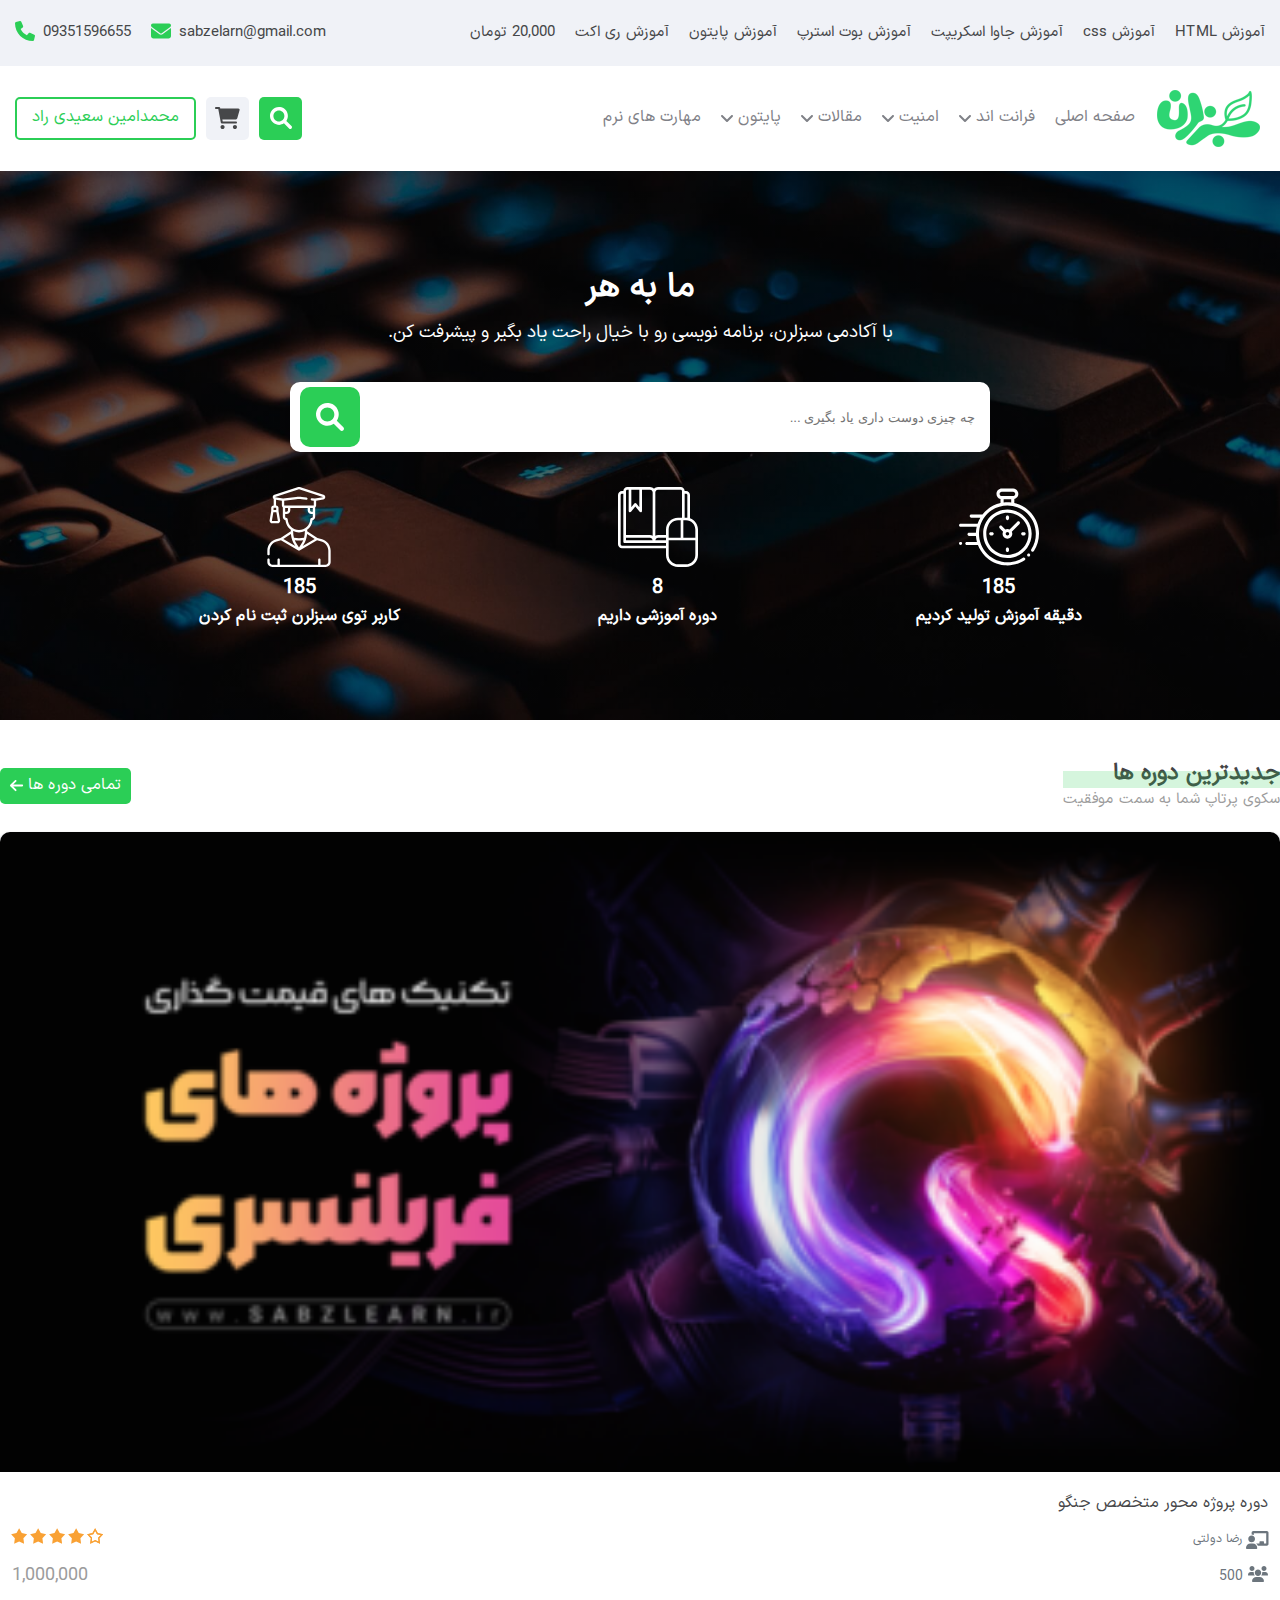
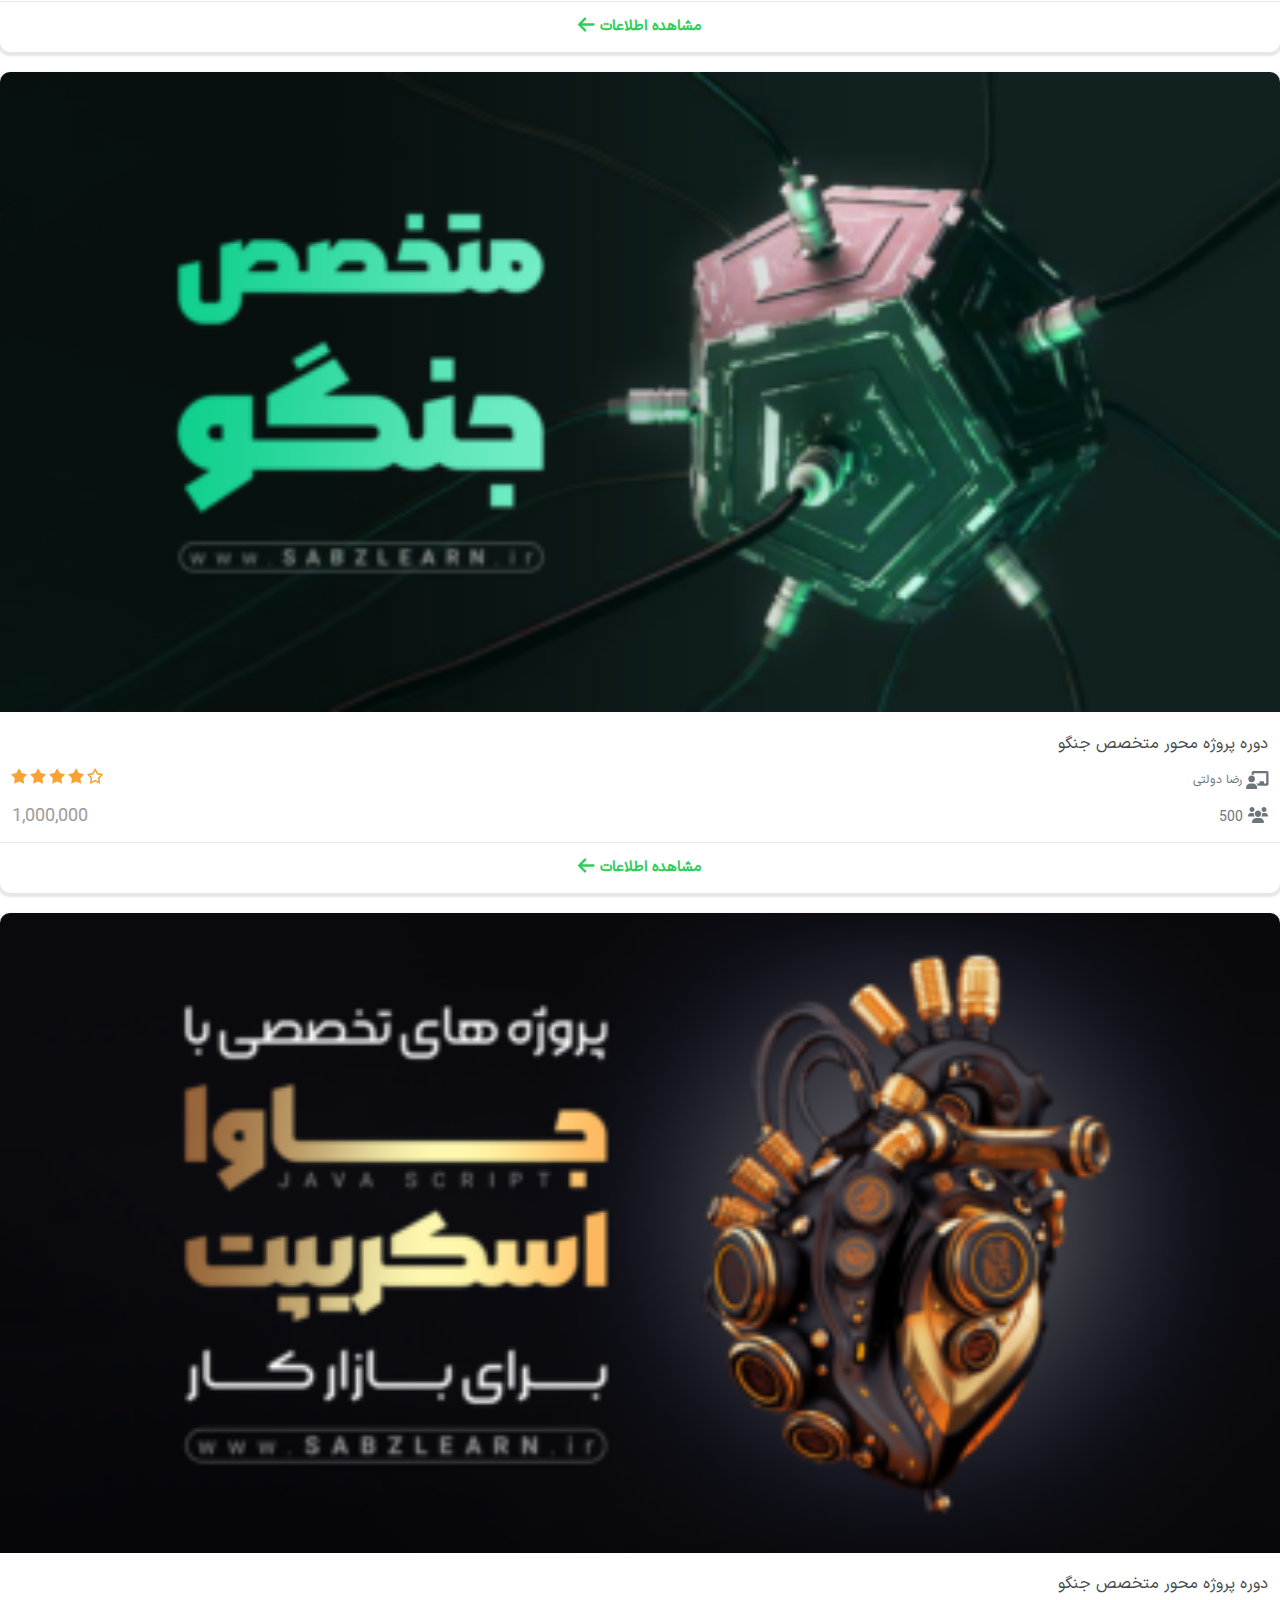
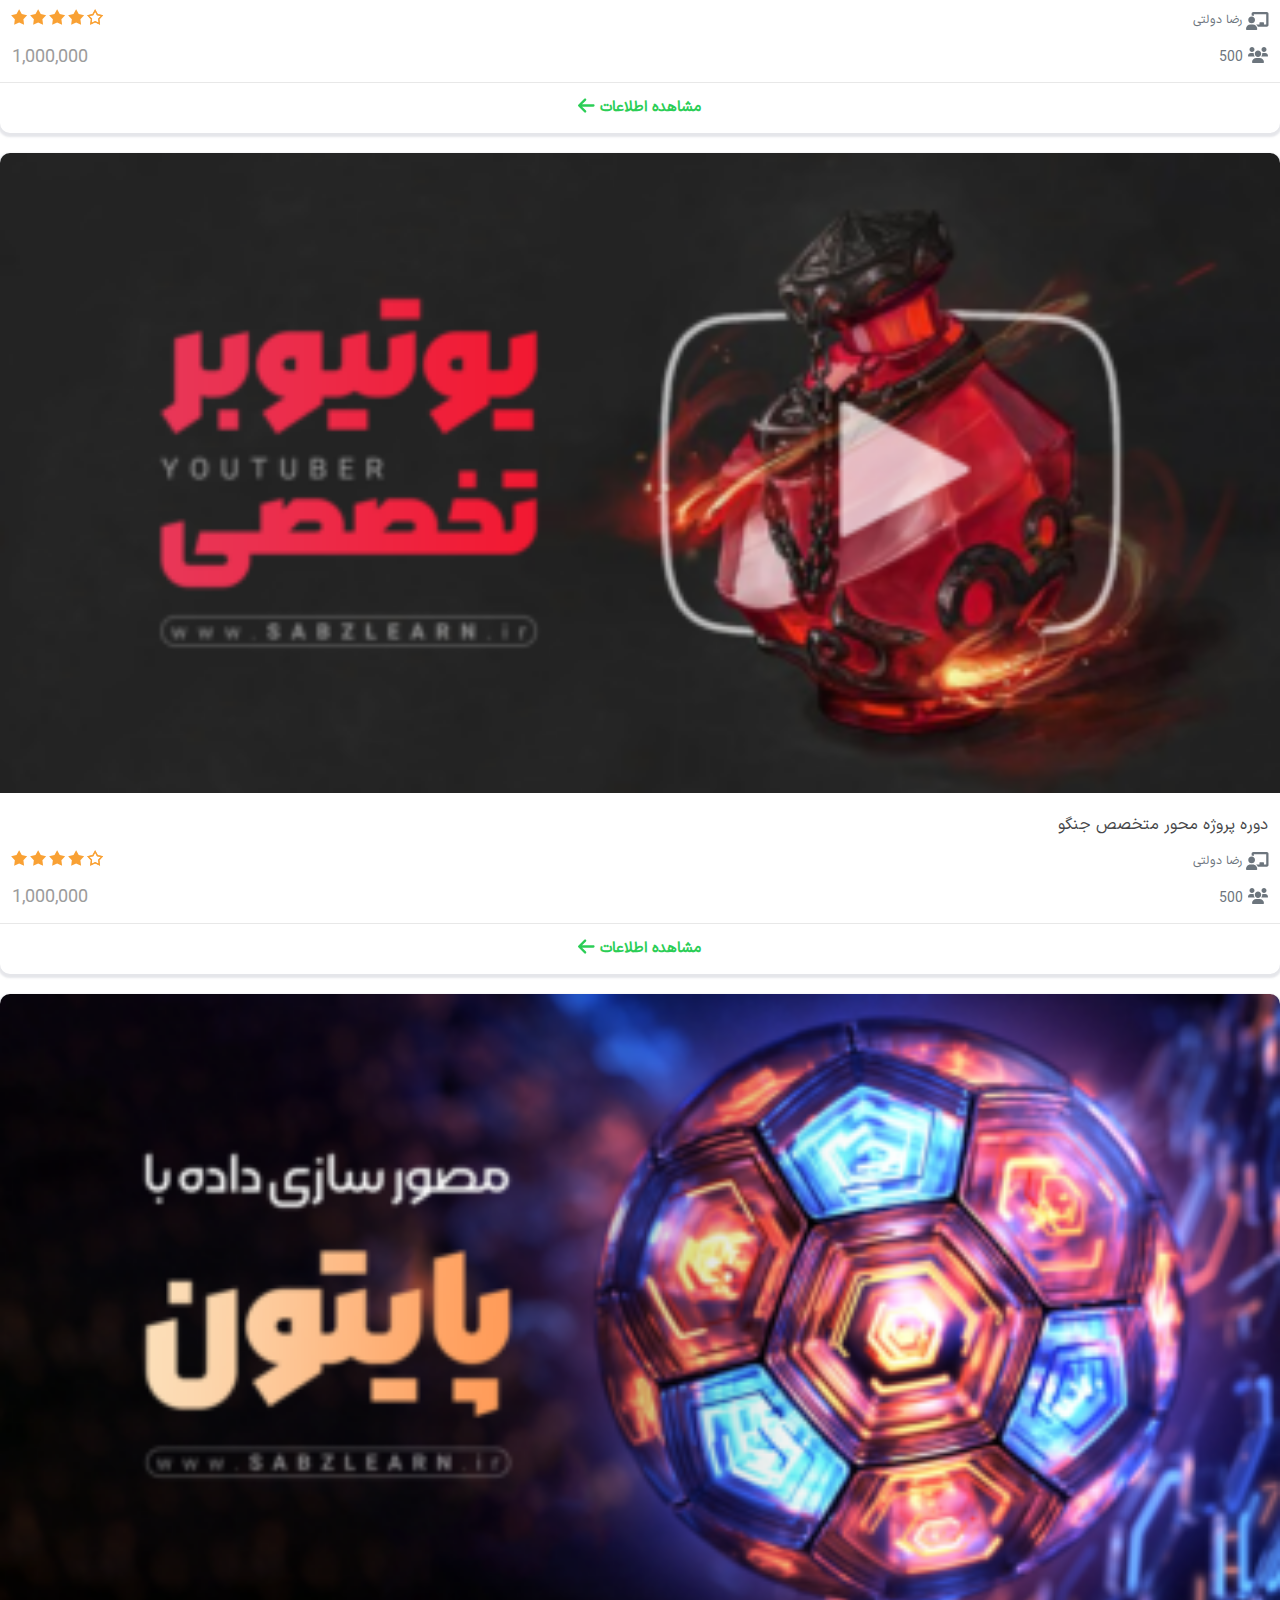
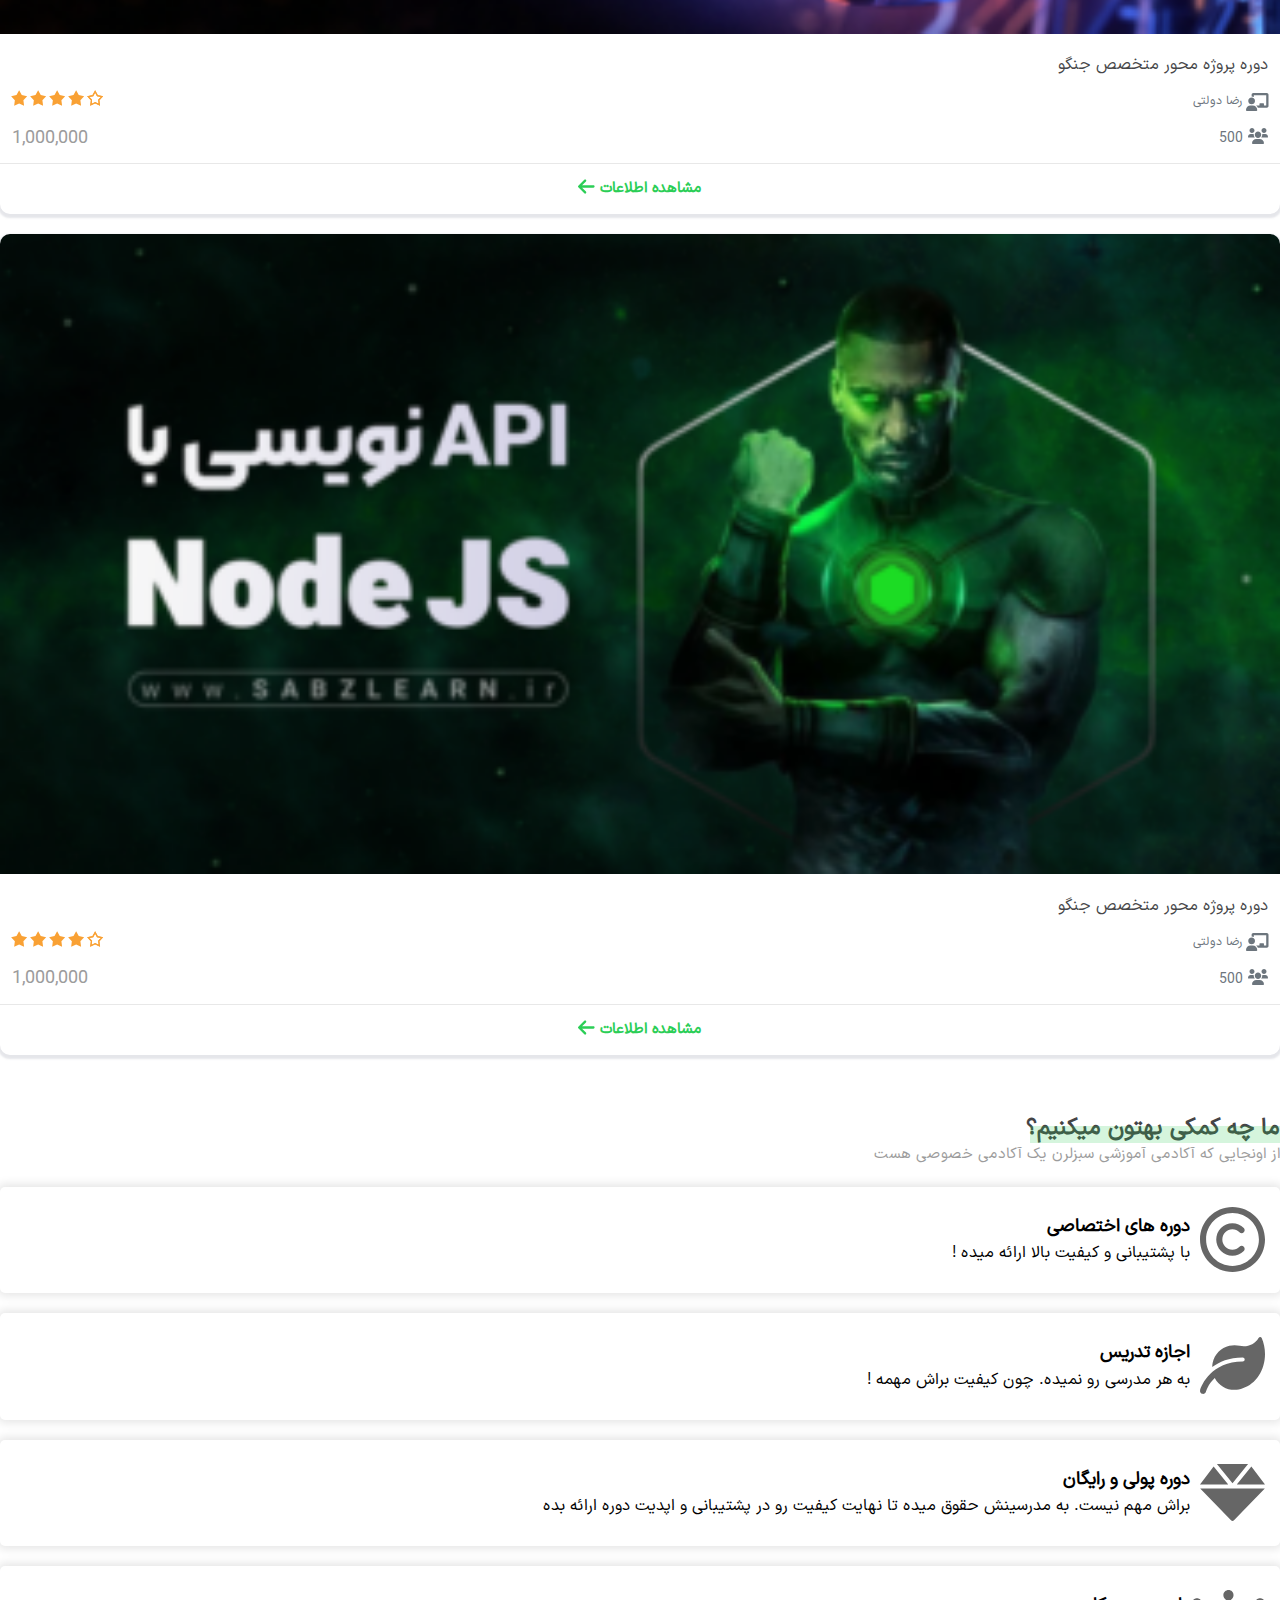
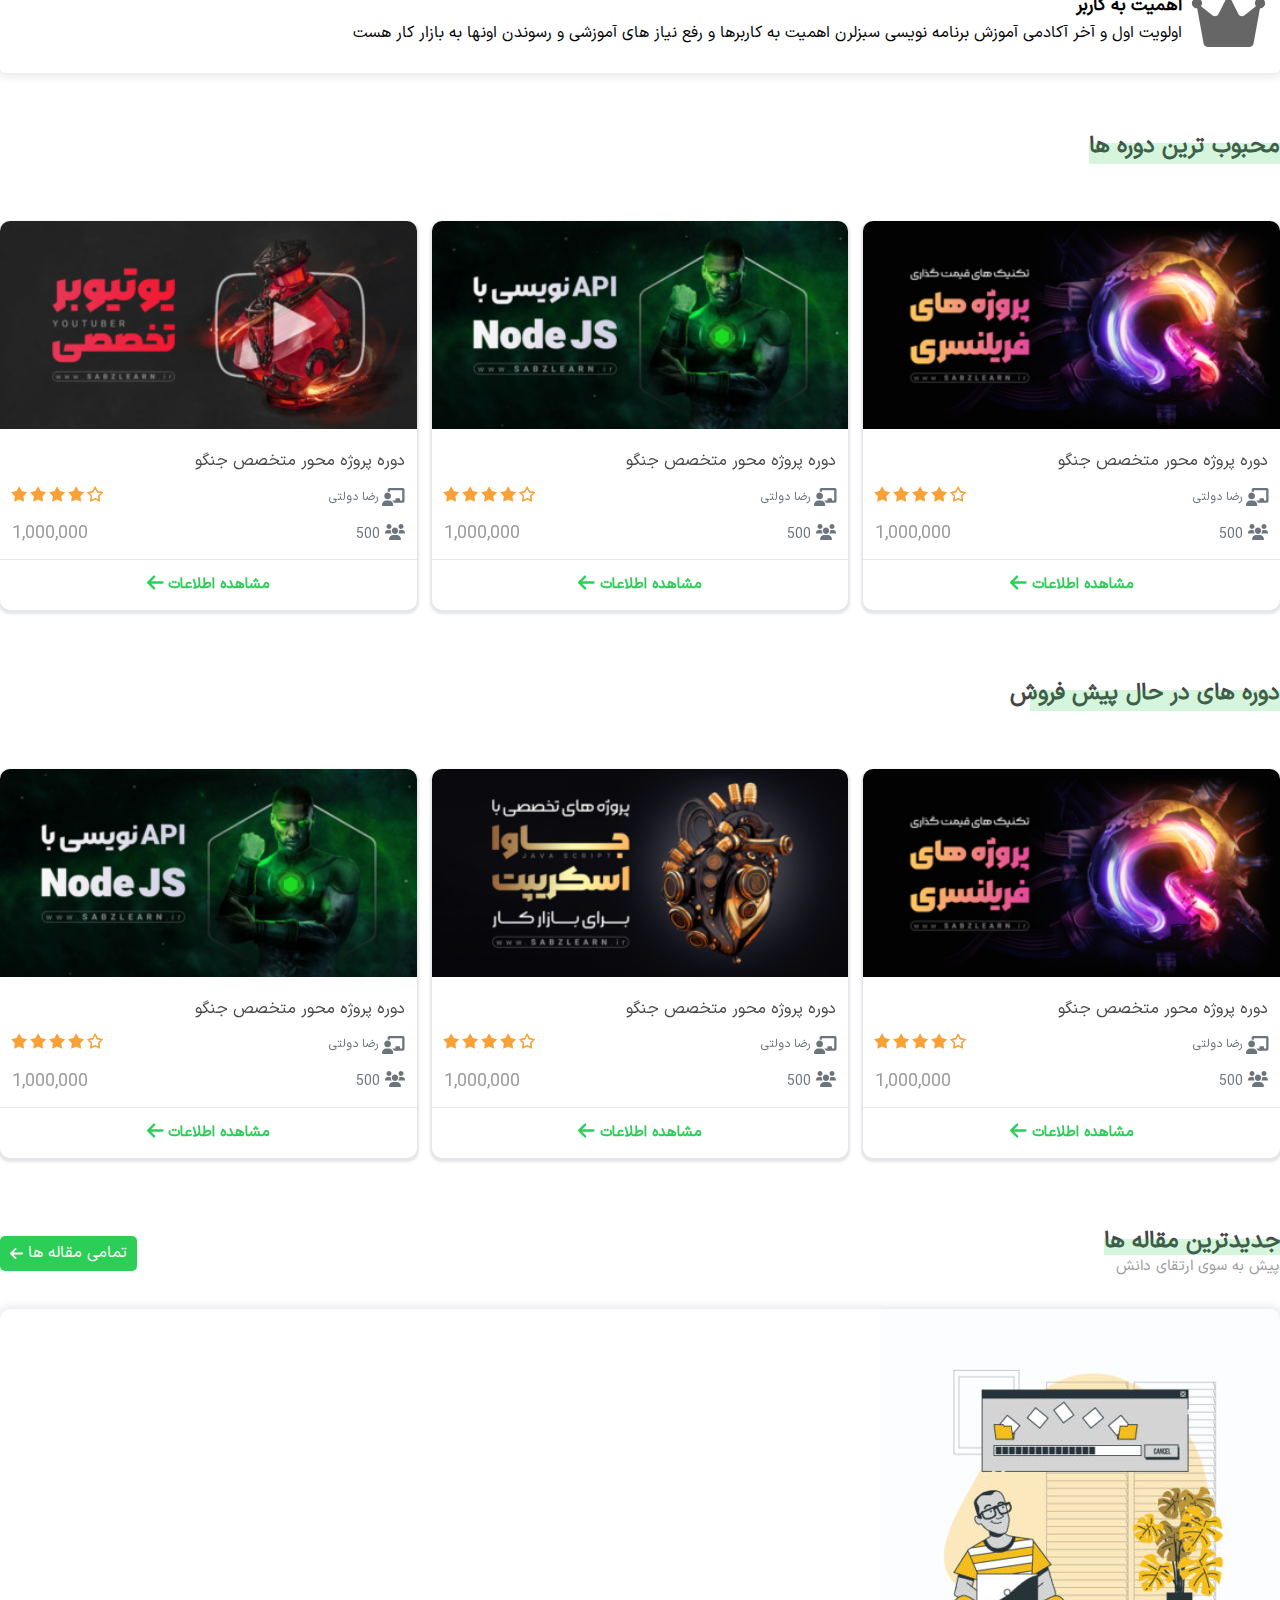
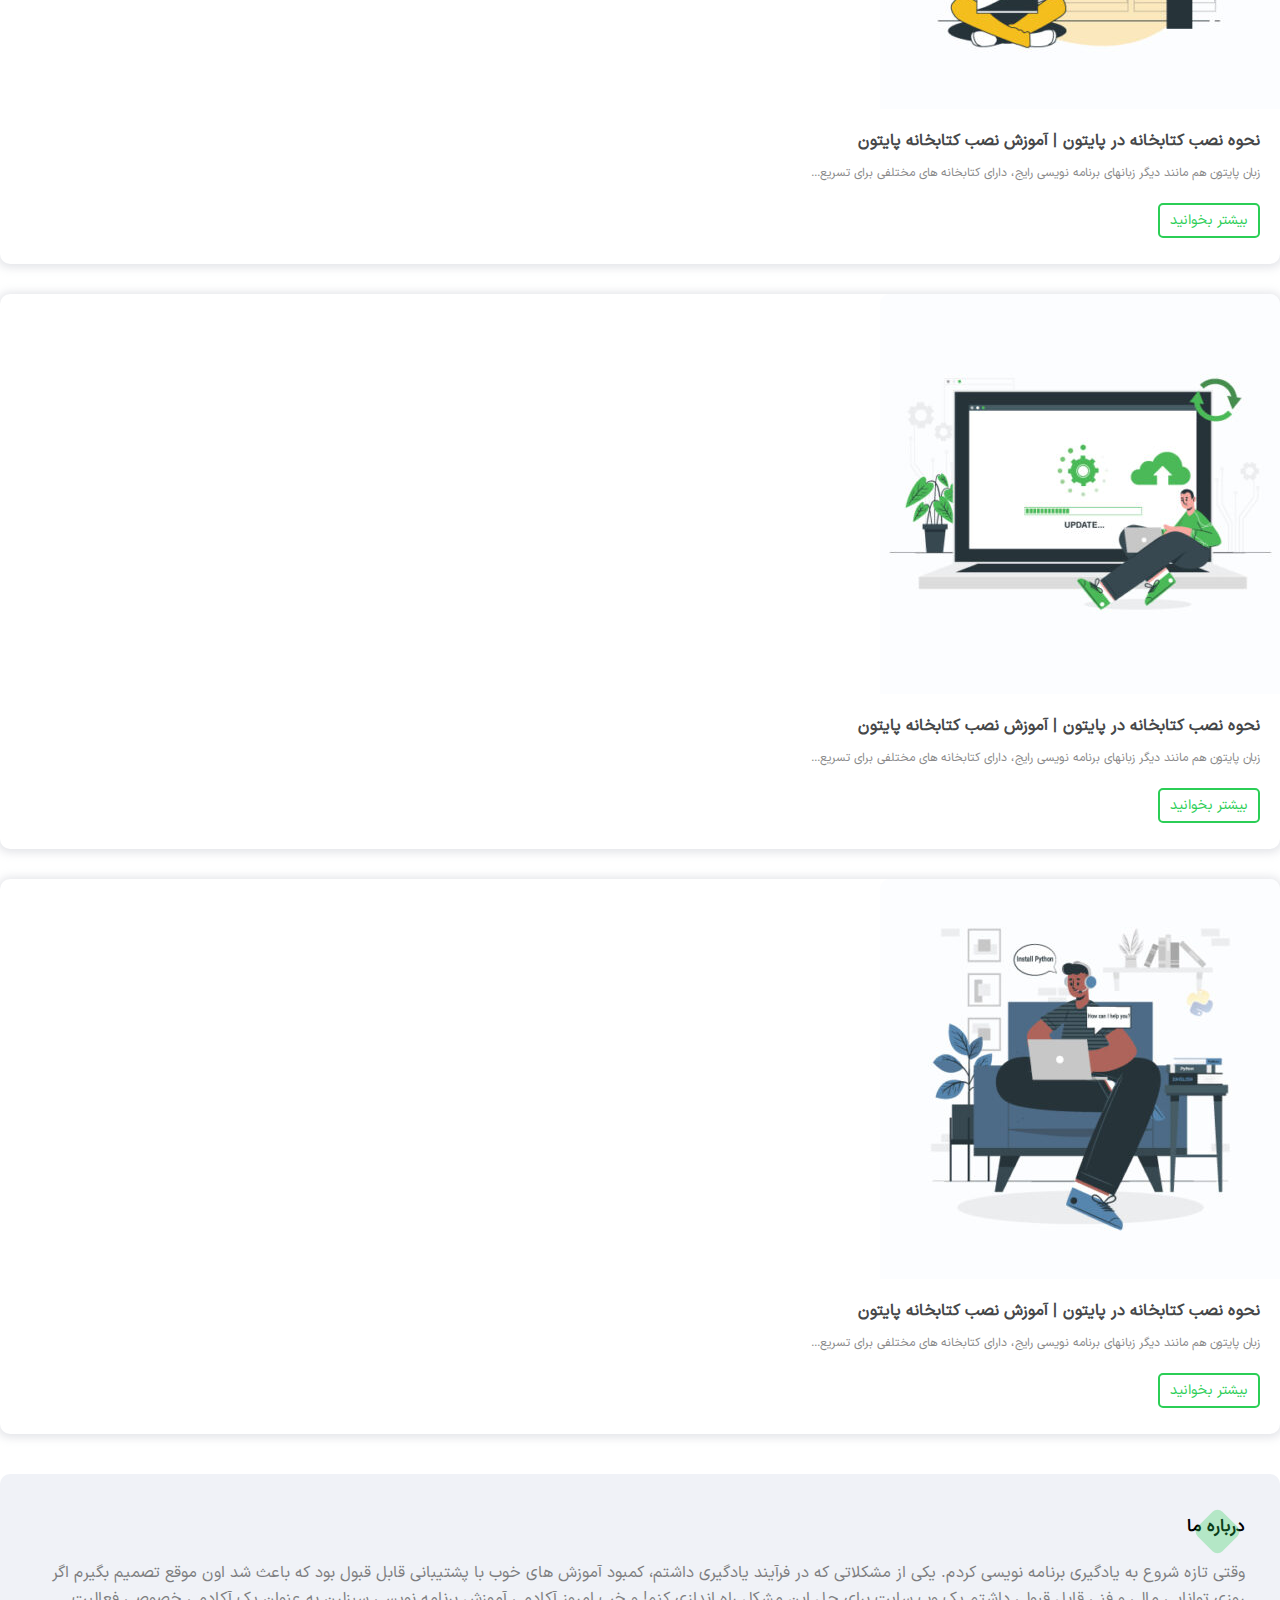
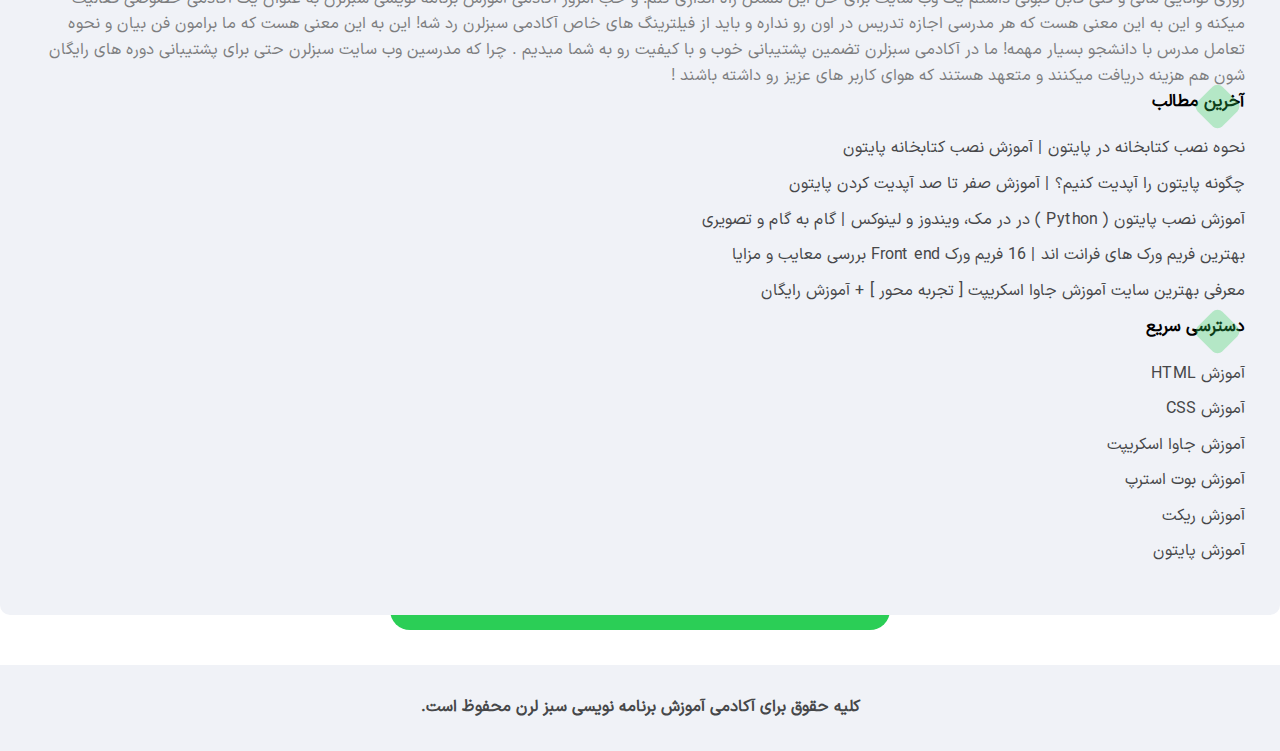
==== commit 2fea63c2: "feat(dev-script): Developing counter effect for coursesTime & coursesCont & clintsCount" ====
--- a/index.html
+++ b/index.html
@@ -232,7 +232,7 @@
                 </g>
               </g>
             </svg>
-            <span class="landing-status__count">31,320</span>
+            <span class="landing-status__count" id="couses-time">31,320</span>
             <span class="landing-status__text">دقیقه آموزش تولید کردیم</span>
           </div>
           <div class="landing-status__item">
@@ -271,7 +271,7 @@
               <g></g>
               <g></g>
             </svg>
-            <span class="landing-status__count">40</span>
+            <span class="landing-status__count" id="courses-count">40</span>
             <span class="landing-status__text">دوره آموزشی داریم</span>
           </div>
           <div class="landing-status__item">
@@ -282,7 +282,7 @@
                 ></path>
               </g>
             </svg>
-            <span class="landing-status__count">31,071</span>
+            <span class="landing-status__count" id="clints-count">31,071</span>
             <span class="landing-status__text">کاربر توی سبزلرن ثبت نام کردن</span>
           </div>
         </div>
--- a/css/index.css
+++ b/css/index.css
@@ -18,6 +18,7 @@
   color: var(--white-color);
 }
 .landing__title {
+  min-height: 5.5rem;
   font-size: 3.4rem;
   font-weight: bold;
 }
